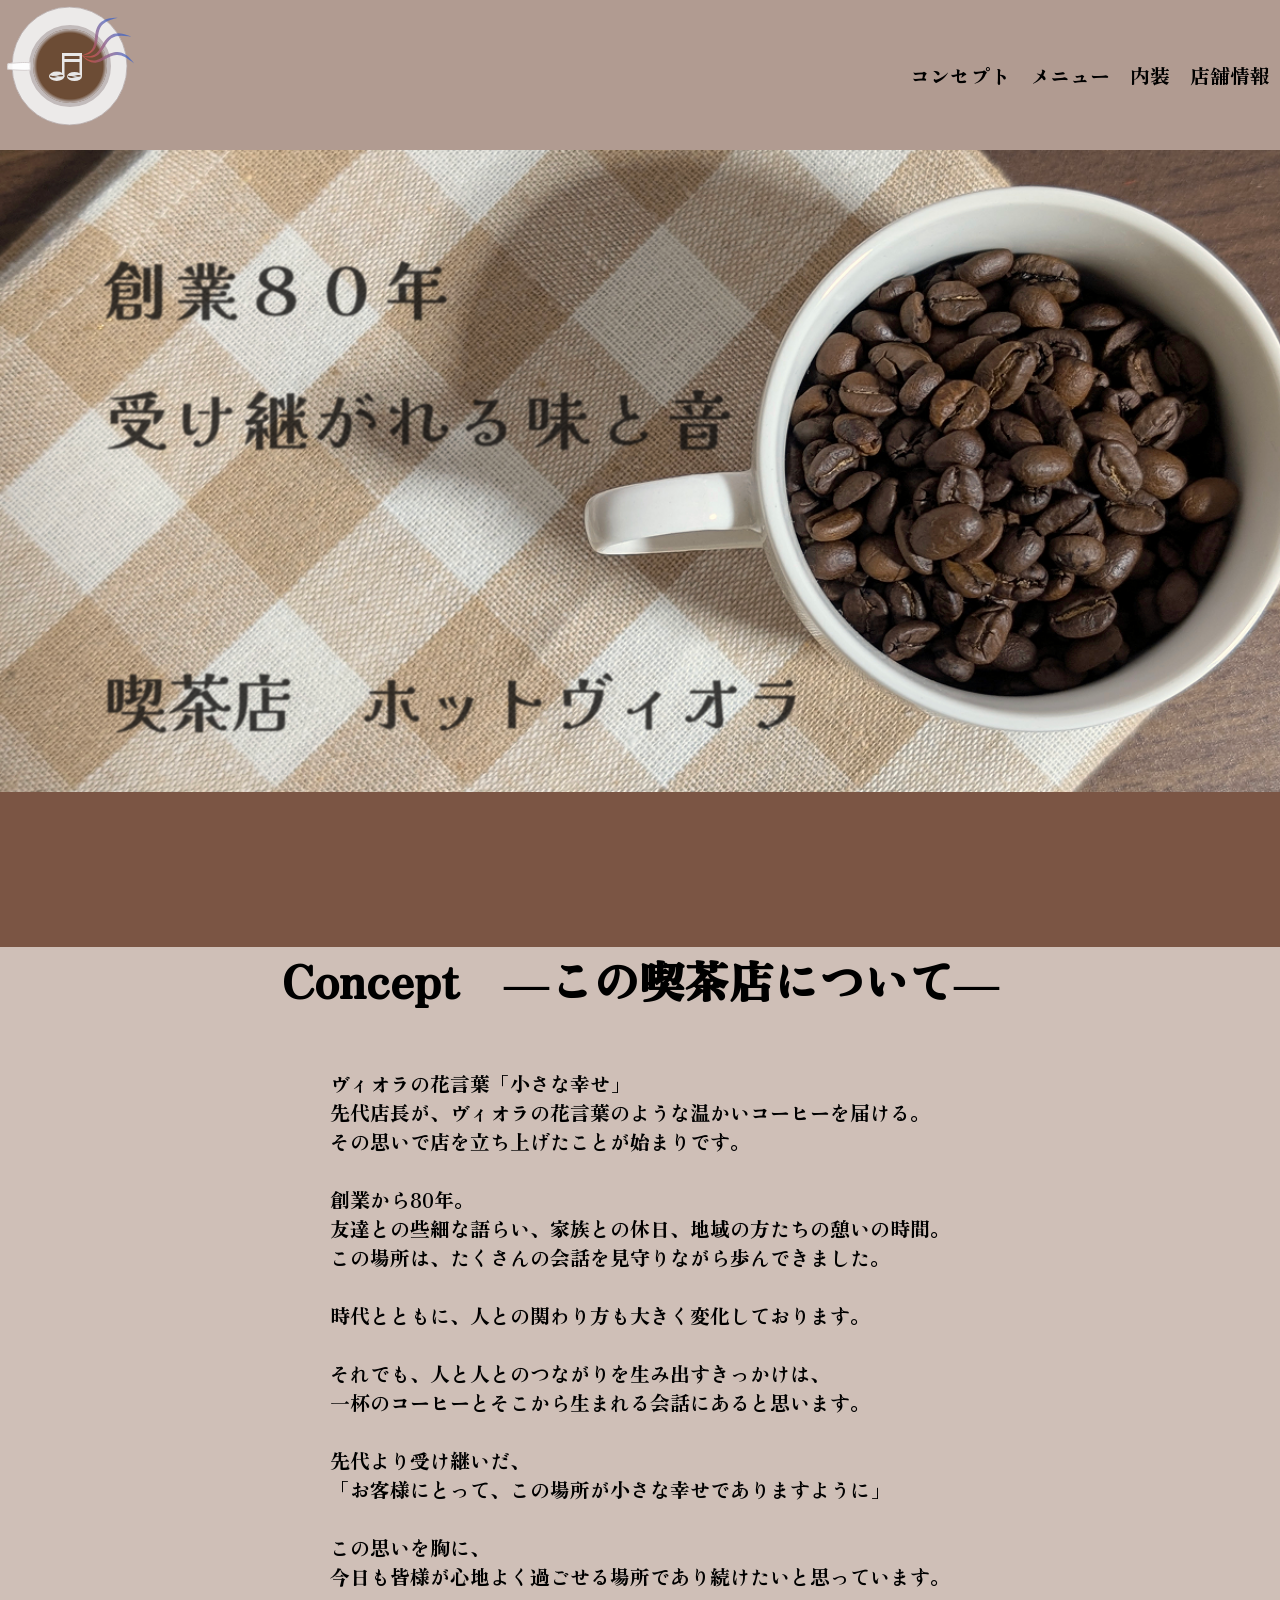
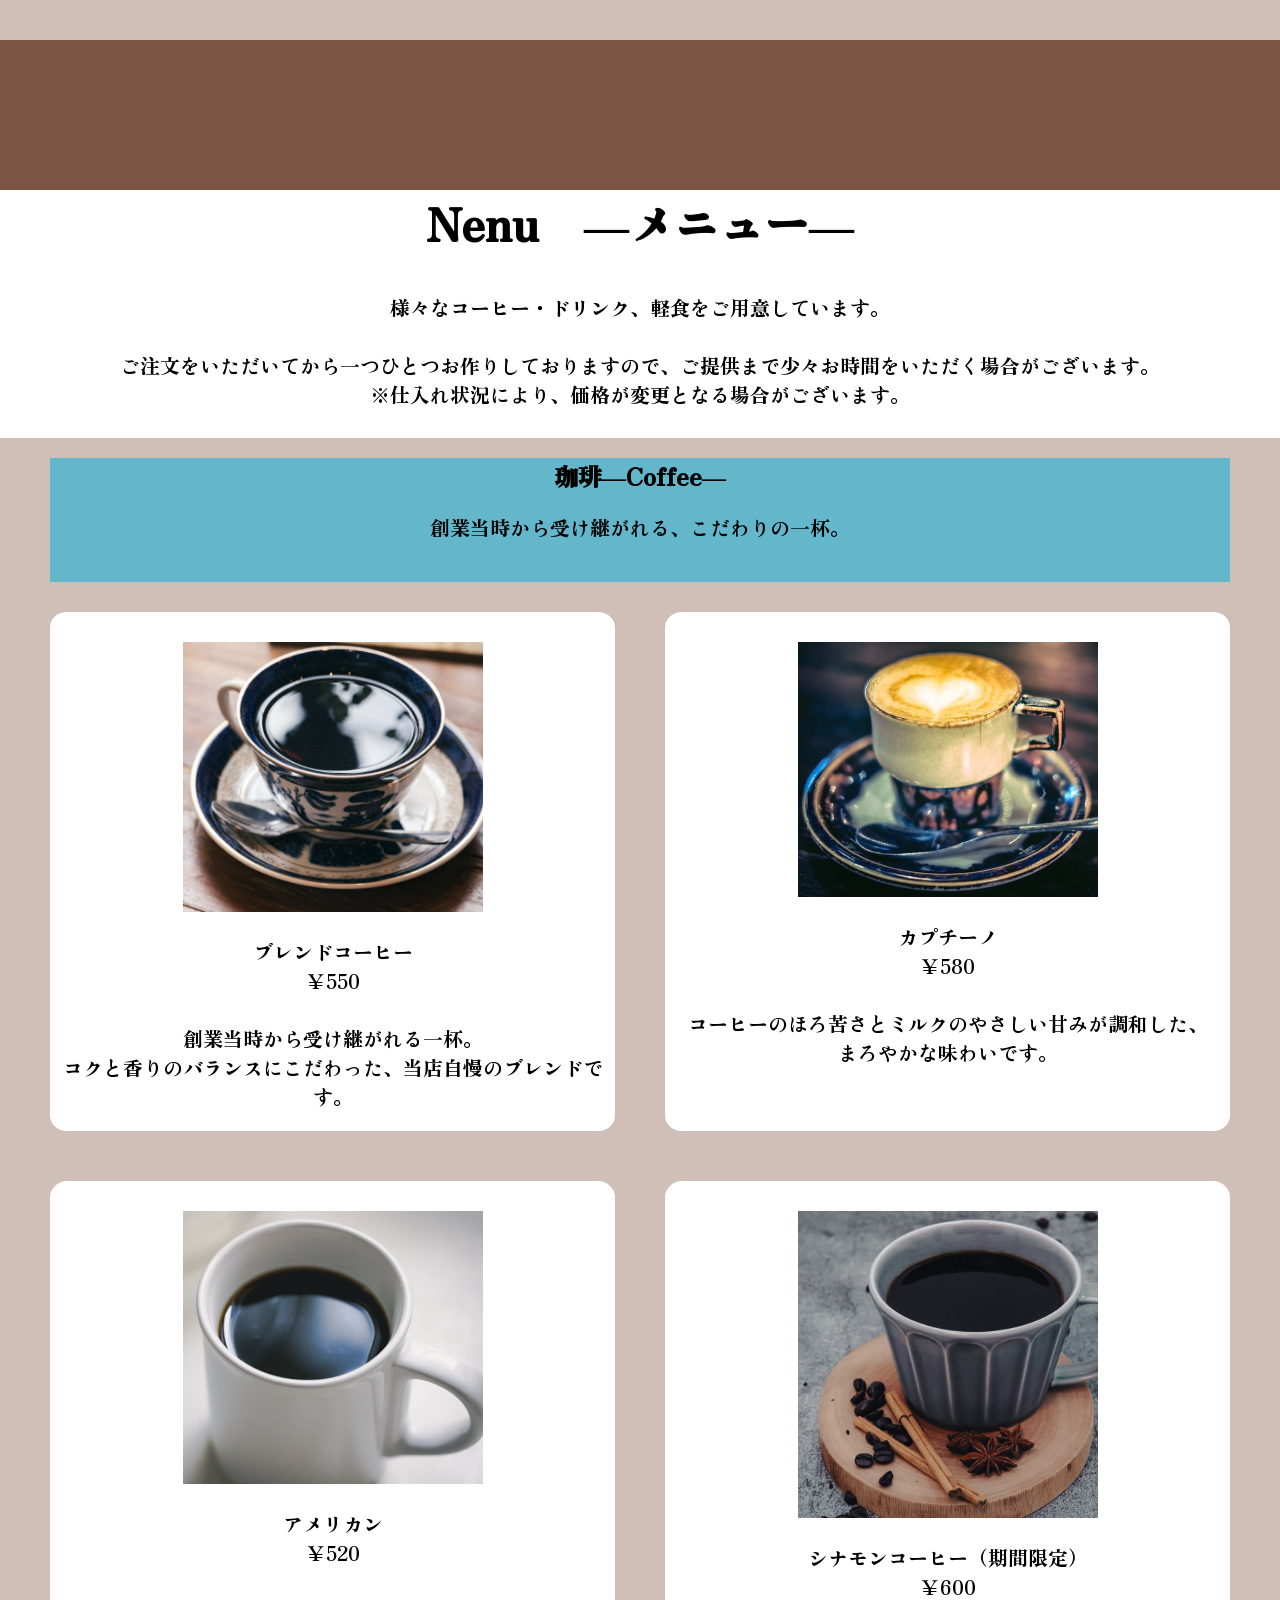
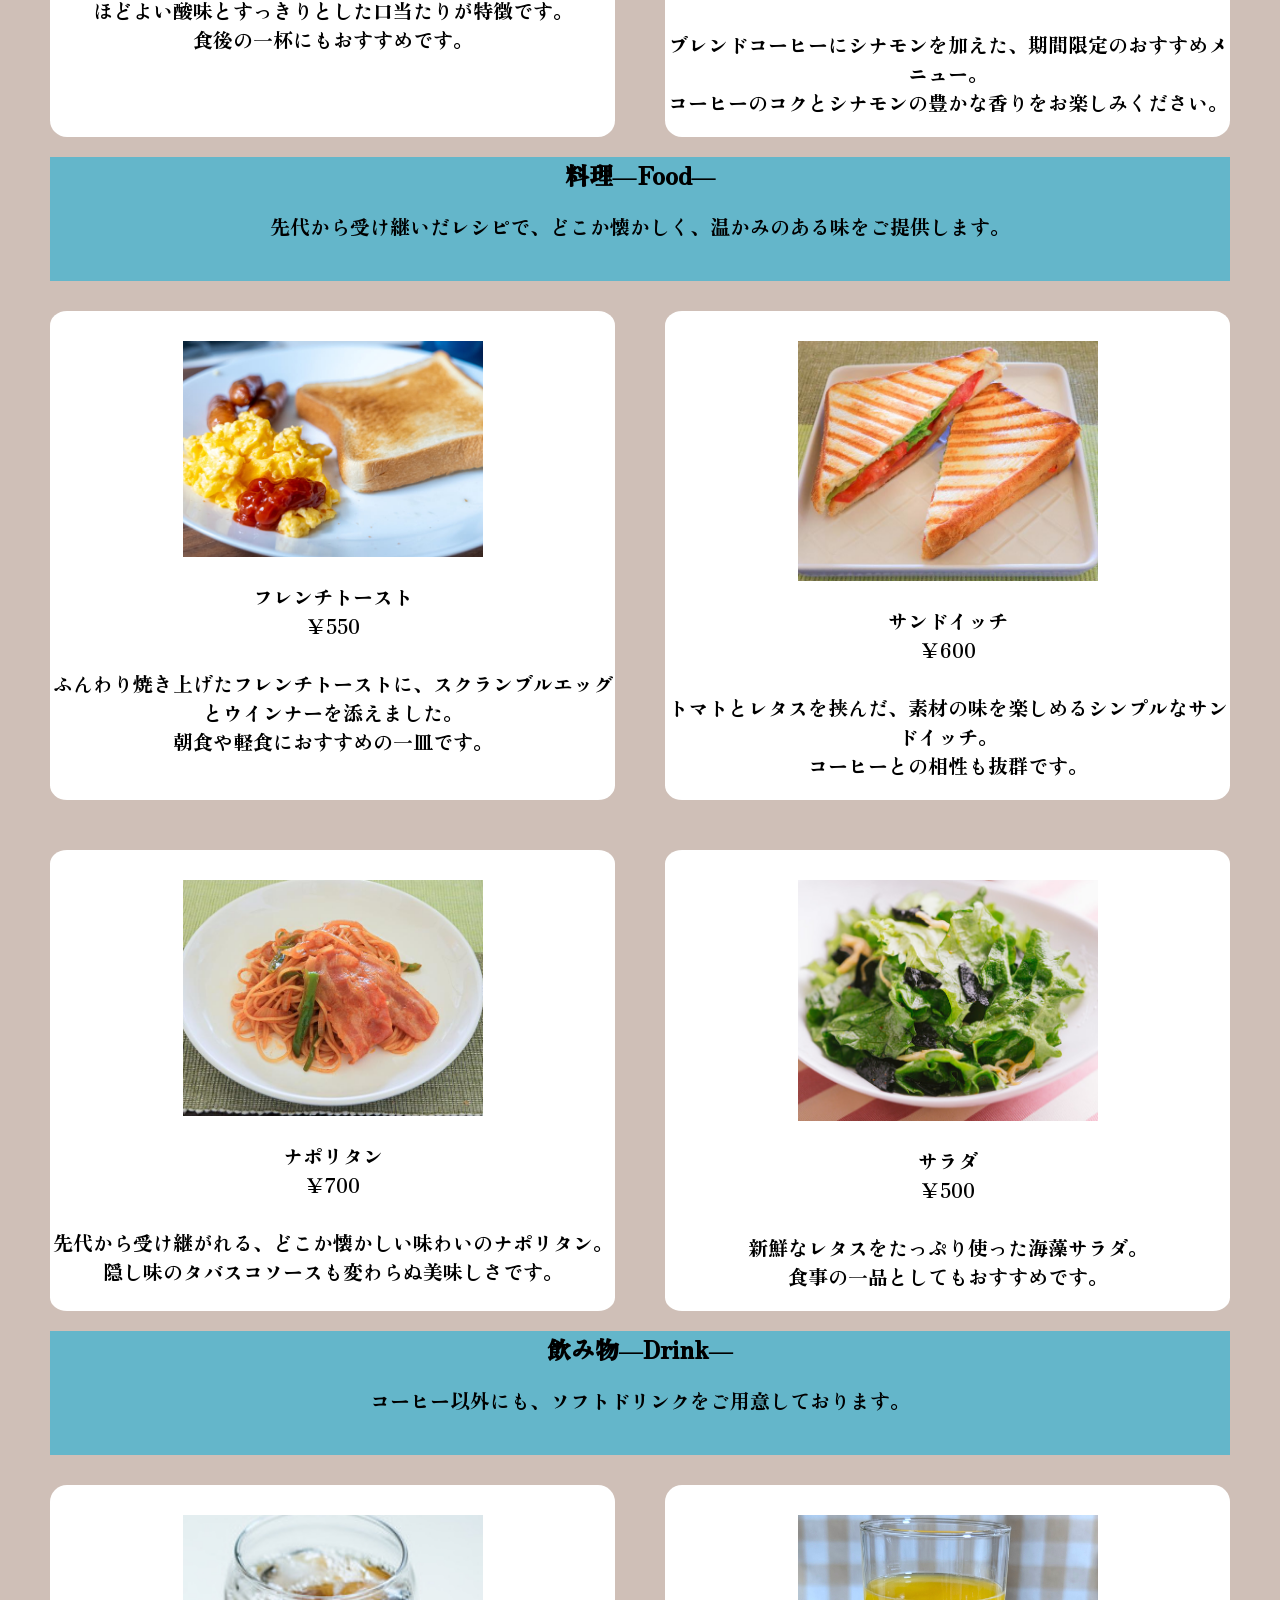
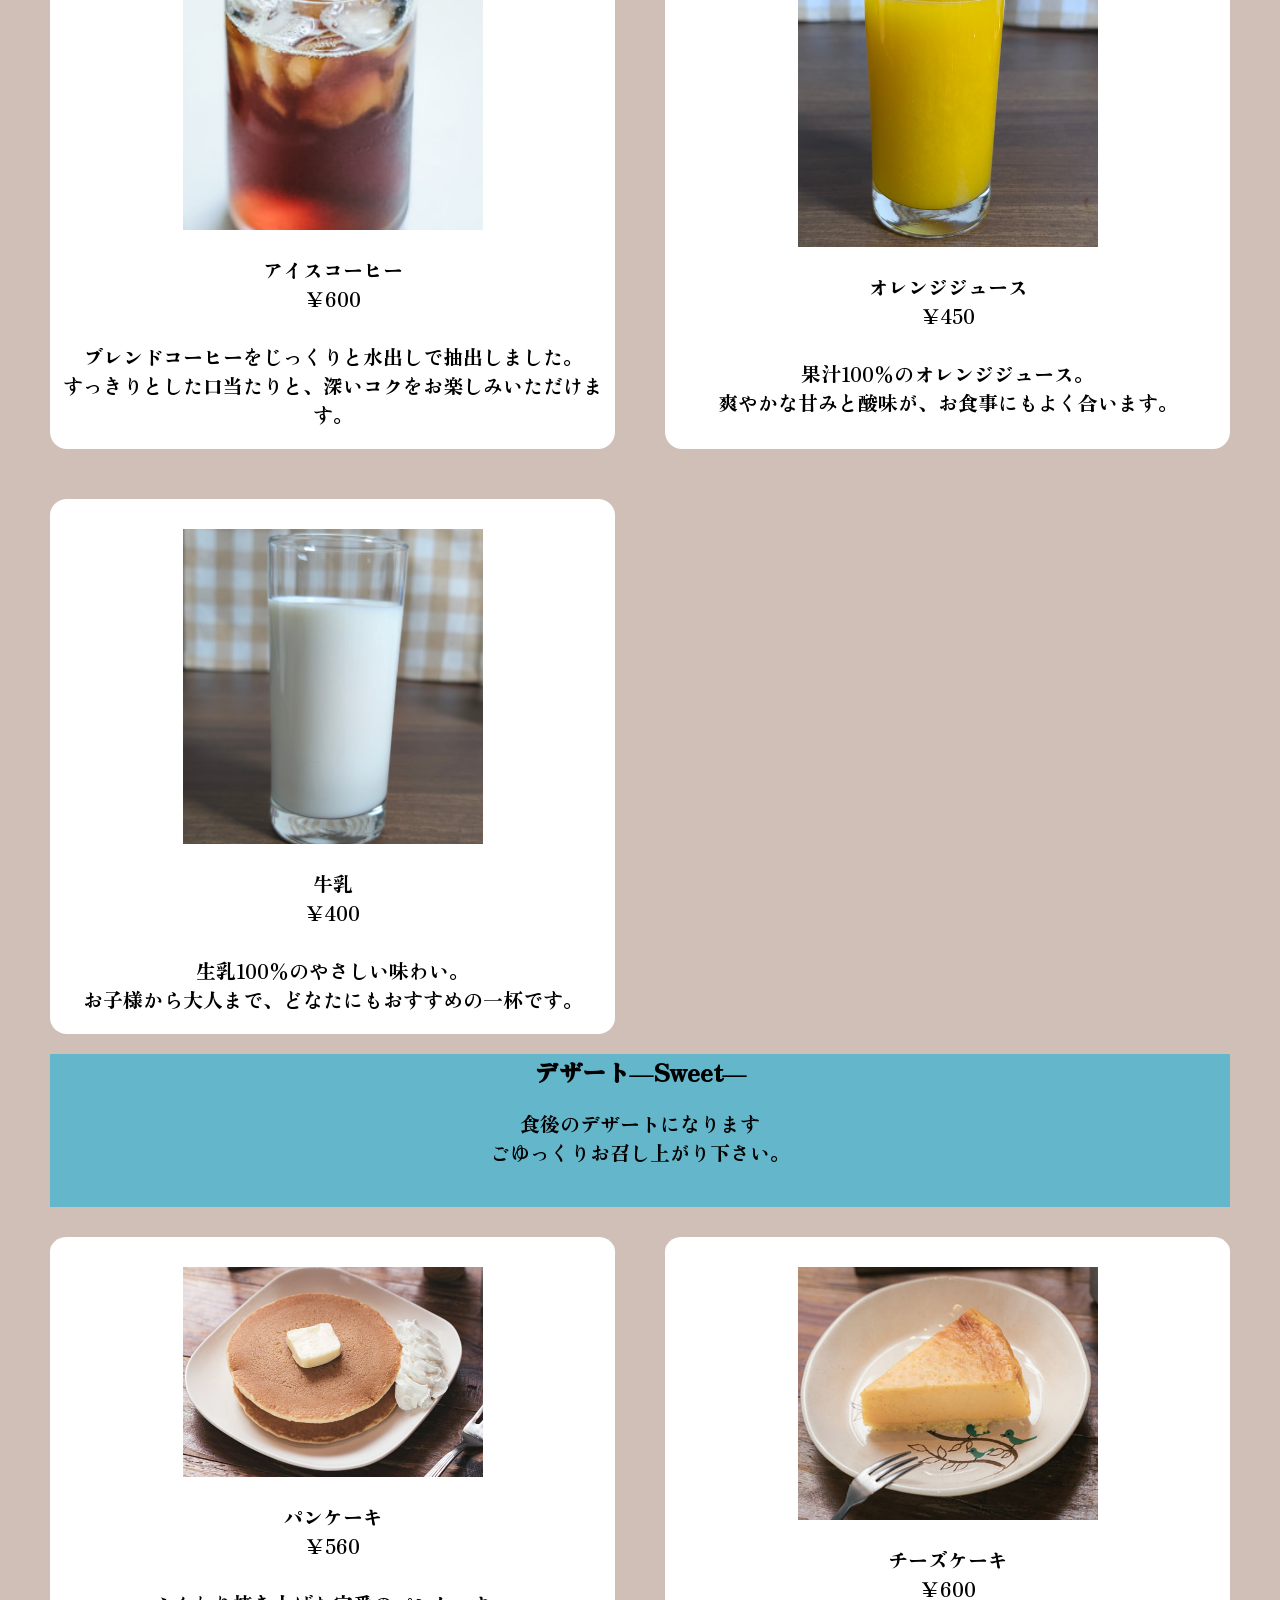
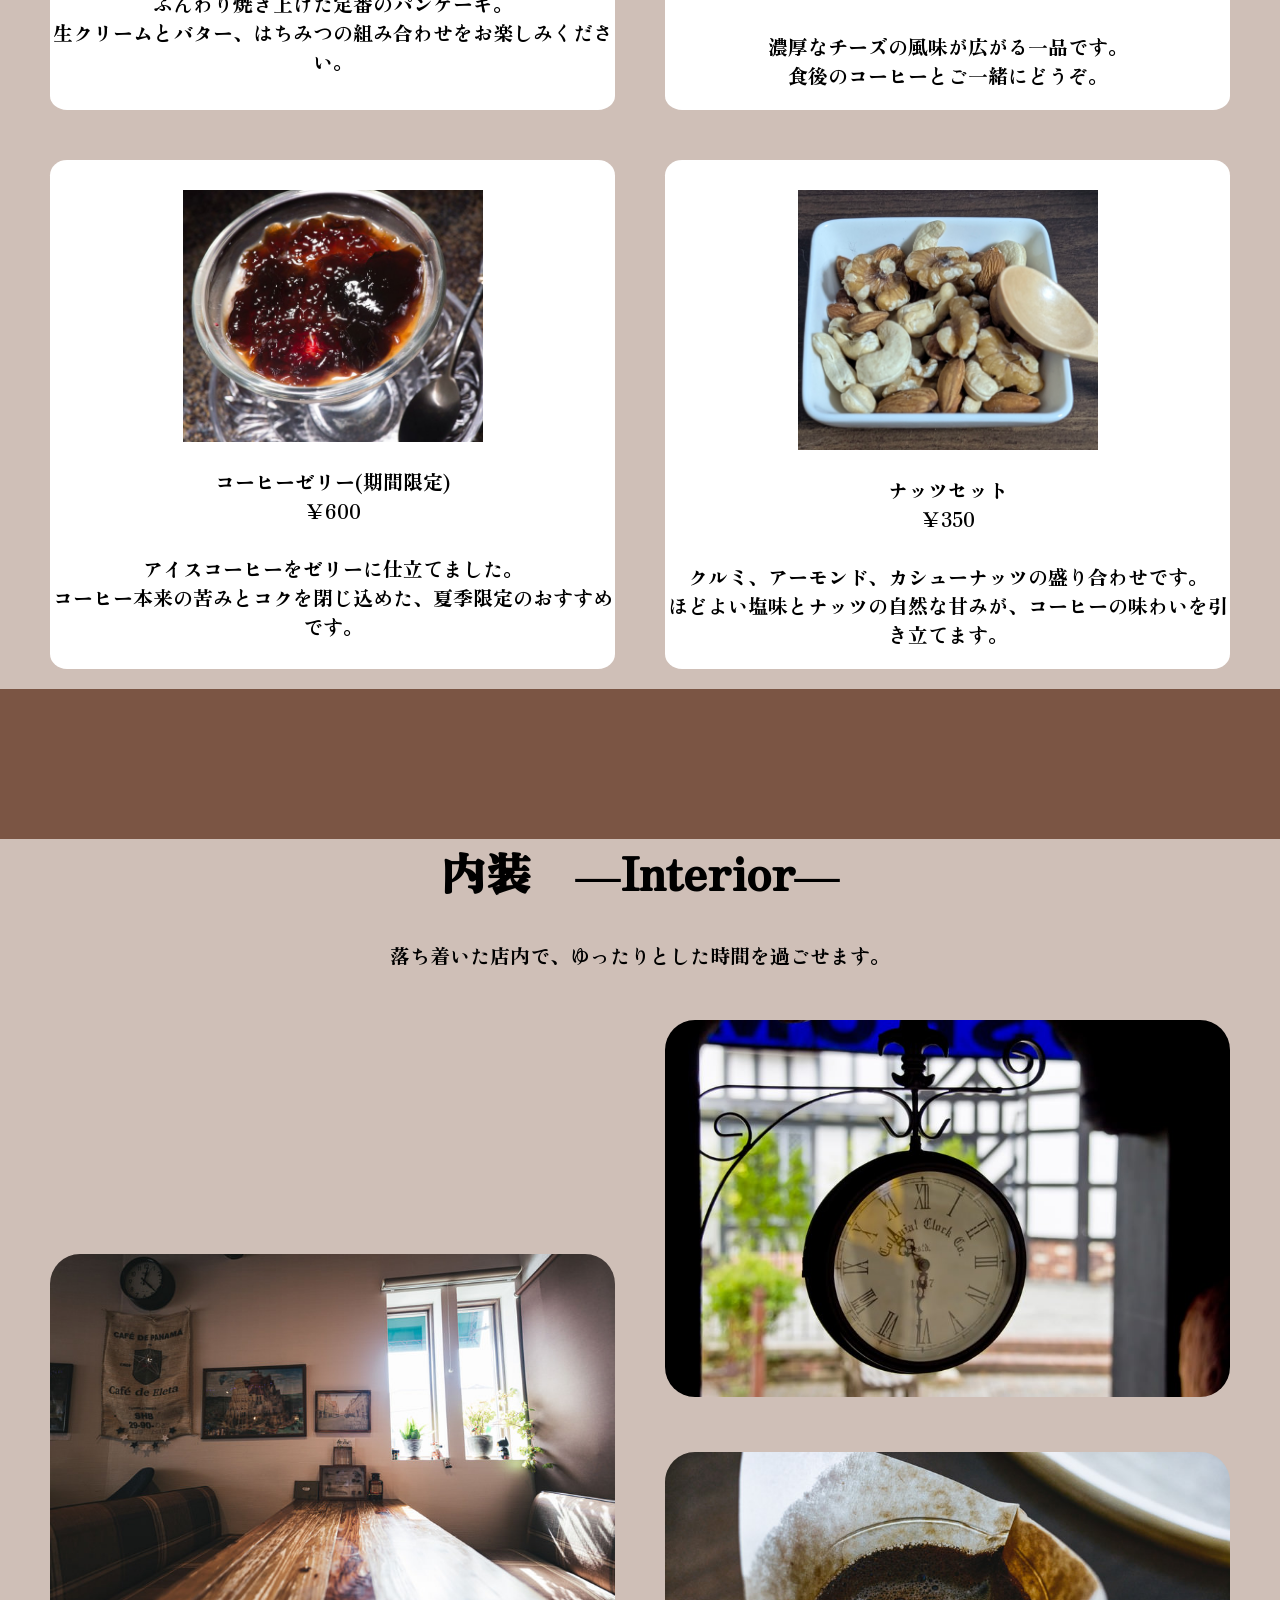
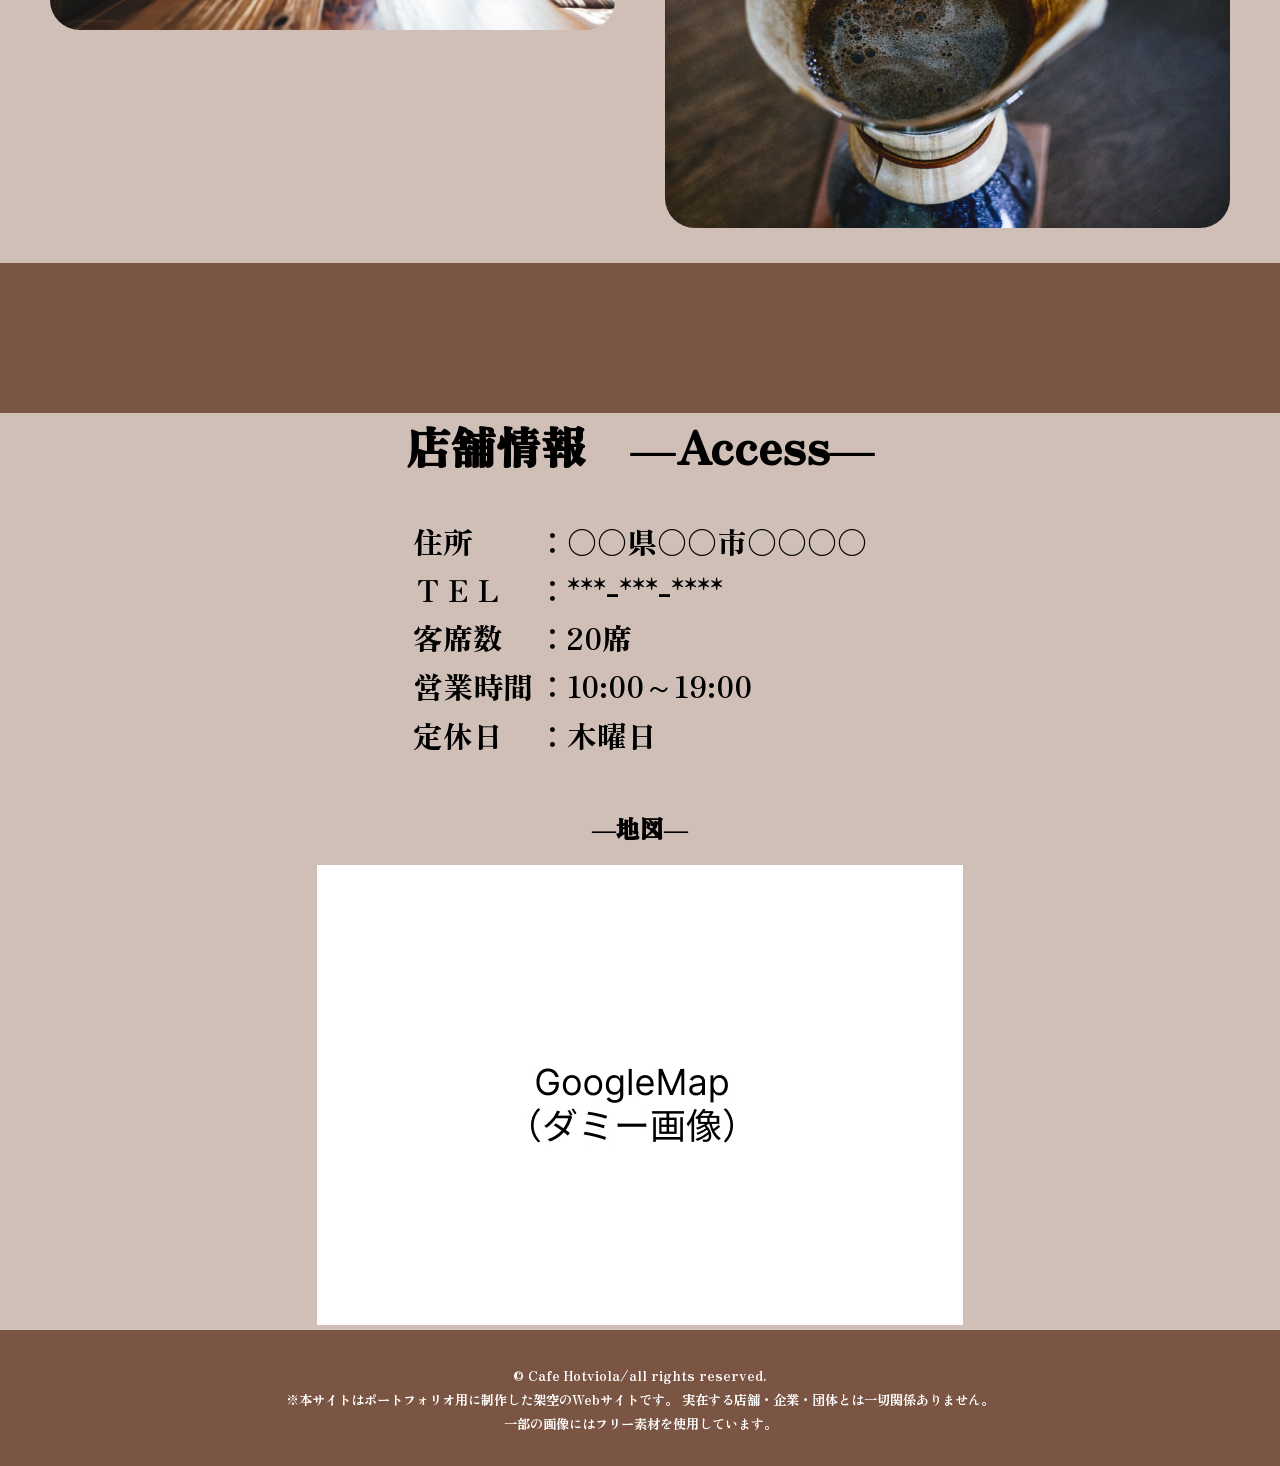
==== index.html @ 6aa6e84a "Add files via upload" ====
<!doctype html>
<html lang="ja">
  <head>
    <meta charset="UTF-8" />
    <meta name="viewport" content="width=device-width, initial-scale=1.0" />
    <title>喫茶店　ホットヴィオラ</title>
    <meta
      name="description"
      content="老舗喫茶店をテーマに制作したポートフォリオサイトです。"
    />
    <link rel="shortcut icon" href="img/favicon.ico" />
    <link rel="preconnect" href="https://fonts.googleapis.com" />
    <link rel="preconnect" href="https://fonts.gstatic.com" crossorigin />
    <link rel="preconnect" href="https://fonts.googleapis.com" />
    <link rel="preconnect" href="https://fonts.gstatic.com" crossorigin />
    <link
      href="https://fonts.googleapis.com/css2?family=BIZ+UDPMincho&family=Zen+Antique+Soft&display=swap"
      rel="stylesheet"
    />
    <link rel="stylesheet" href="css/style.css" />
  </head>

  <body>
    <header class="header">
      <h1 class="logo">
        <a href="index.html">
          <img src="img/Hotviola.logo.svg" alt="café Hotviola" />
        </a>
      </h1>
      <nav class="navi">
        <ul class="list">
          <li><a href="#concept">コンセプト</a></li>
          <li><a href="#menu">メニュー</a></li>
          <li><a href="#Interior">内装</a></li>
          <li><a href="#Access">店舗情報</a></li>
        </ul>
      </nav>
    </header>
    <main>
      <div class="hero">
        <img
          src="img/hero.png"
          alt="コーヒーカップが置かれた老舗喫茶店のイメージ写真"
        />
      </div>
      <section id="concept" class="concept">
        <div class="Concept-titel">
          <h1>Concept　―この喫茶店について―</h1>
        </div>

        <div class="conceptdetail">
          <p>
            ヴィオラの花言葉「小さな幸せ」<br />

            先代店長が、ヴィオラの花言葉のような温かいコーヒーを届ける。<br />
            その思いで店を立ち上げたことが始まりです。<br /><br />

            創業から80年。<br />
            友達との些細な語らい、家族との休日、地域の方たちの憩いの時間。<br />
            この場所は、たくさんの会話を見守りながら歩んできました。<br /><br />

            時代とともに、人との関わり方も大きく変化しております。<br /><br />

            それでも、人と人とのつながりを生み出すきっかけは、<br />
            一杯のコーヒーとそこから生まれる会話にあると思います。<br /><br />

            先代より受け継いだ、<br />
            「お客様にとって、この場所が小さな幸せでありますように」<br /><br />

            この思いを胸に、<br />
            今日も皆様が心地よく過ごせる場所であり続けたいと思っています。<br /><br />
          </p>
        </div>
      </section>

      <section id="menu" class="menu">
        <div class="menutitle-top">
          <h1>Nenu　―メニュー―</h1>
          <p>
            様々なコーヒー・ドリンク、軽食をご用意しています。<br /><br />
            ご注文をいただいてから一つひとつお作りしておりますので、ご提供まで少々お時間をいただく場合がございます。<br />
            ※仕入れ状況により、価格が変更となる場合がございます。<br /><br />
          </p>
        </div>

        <div class="menutype">
          <div class="menutitle">
            <h2>珈琲―Coffee―</h2>
            <p>創業当時から受け継がれる、こだわりの一杯。<br /></p>
          </div>
          <div class="menulist">
            <div class="item">
              <img src="img/blend.jpg" alt="ブレンドコーヒー" />
              <p>
                ブレンドコーヒー<br />
                ￥550 <br /><br />
                創業当時から受け継がれる一杯。<br />
                コクと香りのバランスにこだわった、当店自慢のブレンドです。
              </p>
            </div>
            <div class="item">
              <img src="img/cappuccino.jpg" alt="カプチーノ" />
              <p>
                カプチーノ<br />
                ￥580 <br /><br />
                コーヒーのほろ苦さとミルクのやさしい甘みが調和した、<br />
                まろやかな味わいです。
              </p>
            </div>
            <div class="item">
              <img src="img/american.jpg" alt="アメリカン" />
              <p>
                アメリカン<br />
                ￥520 <br /><br />
                ほどよい酸味とすっきりとした口当たりが特徴です。<br />
                食後の一杯にもおすすめです。
              </p>
            </div>
            <div class="item">
              <img src="img/cinnamon.jpg" alt="シナモンコーヒー" />
              <p>
                シナモンコーヒー（期間限定）<br />
                ￥600 <br /><br />
                ブレンドコーヒーにシナモンを加えた、期間限定のおすすめメニュー。<br />
                コーヒーのコクとシナモンの豊かな香りをお楽しみください。
              </p>
            </div>
          </div>
        </div>

        <div class="menutype">
          <div class="menutitle">
            <h2>料理―Food―</h2>
            <p>
              先代から受け継いだレシピで、どこか懐かしく、温かみのある味をご提供します。<br />
            </p>
          </div>
          <div class="menulist">
            <div class="item">
              <img src="img/toast.jpg" alt="フレンチトースト" />
              <p>
                フレンチトースト<br />
                ￥550 <br /><br />
                ふんわり焼き上げたフレンチトーストに、スクランブルエッグとウインナーを添えました。<br />
                朝食や軽食におすすめの一皿です。
              </p>
            </div>
            <div class="item">
              <img src="img/sandwich.jpg" alt="サンドイッチ" />
              <p>
                サンドイッチ<br />
                ￥600 <br />
                <br />
                トマトとレタスを挟んだ、素材の味を楽しめるシンプルなサンドイッチ。<br />
                コーヒーとの相性も抜群です。
              </p>
            </div>
            <div class="item">
              <img src="img/napritan.jpg" alt="ナポリタン" />
              <p>
                ナポリタン<br />
                ￥700 <br />
                <br />
                先代から受け継がれる、どこか懐かしい味わいのナポリタン。<br />
                隠し味のタバスコソースも変わらぬ美味しさです。
              </p>
            </div>
            <div class="item">
              <img src="img/salad.jpg" alt="サラダ" />
              <p>
                サラダ<br />
                ￥500 <br /><br />
                新鮮なレタスをたっぷり使った海藻サラダ。<br />
                食事の一品としてもおすすめです。
              </p>
            </div>
          </div>
        </div>

        <div class="menutype">
          <div class="menutitle">
            <h2>飲み物―Drink―</h2>
            <p>コーヒー以外にも、ソフトドリンクをご用意しております。<br /></p>
          </div>
          <div class="menulist">
            <div class="item">
              <img src="img/ico.jpg" alt="アイスコーヒー" />
              <p>
                アイスコーヒー<br />
                ￥600 <br />
                <br />
                ブレンドコーヒーをじっくりと水出しで抽出しました。<br />
                すっきりとした口当たりと、深いコクをお楽しみいただけます。
              </p>
            </div>
            <div class="item">
              <img src="img/orange.jpg" alt="オレンジジュース" />
              <p>
                オレンジジュース<br />
                ￥450 <br />
                <br />
                果汁100％のオレンジジュース。<br />
                爽やかな甘みと酸味が、お食事にもよく合います。
              </p>
            </div>
            <div class="item">
              <img src="img/milk.jpg" alt="牛乳" />
              <p>
                牛乳<br />
                ￥400 <br />
                <br />
                生乳100％のやさしい味わい。<br />
                お子様から大人まで、どなたにもおすすめの一杯です。
              </p>
            </div>
          </div>
        </div>

        <div class="menutype">
          <div class="menutitle">
            <h2>デザート―Sweet―</h2>
            <p>
              食後のデザートになります<br />
              ごゆっくりお召し上がり下さい。
            </p>
          </div>
          <div class="menulist">
            <div class="item">
              <img src="img/pancake.jpg" alt="パンケーキ" />
              <p>
                パンケーキ<br />
                ￥560 <br /><br />
                ふんわり焼き上げた定番のパンケーキ。<br />
                生クリームとバター、はちみつの組み合わせをお楽しみください。
              </p>
            </div>
            <div class="item">
              <img src="img/cheesecake.jpg" alt="チーズケーキ" />
              <p>
                チーズケーキ<br />
                ￥600 <br /><br />
                濃厚なチーズの風味が広がる一品です。<br />
                食後のコーヒーとご一緒にどうぞ。
              </p>
            </div>
            <div class="item">
              <img src="img/Coffeejelly.jpg" alt="コーヒーゼリー" />
              <p>
                コーヒーゼリー(期間限定)<br />
                ￥600 <br /><br />
                アイスコーヒーをゼリーに仕立てました。<br />
                コーヒー本来の苦みとコクを閉じ込めた、夏季限定のおすすめです。
              </p>
            </div>
            <div class="item">
              <img src="img/nuts.jpg" ナッツセット alt="ナッツセット" />
              <p>
                ナッツセット
                <br />
                ￥350 <br /><br />
                クルミ、アーモンド、カシューナッツの盛り合わせです。<br />
                ほどよい塩味とナッツの自然な甘みが、コーヒーの味わいを引き立てます。
              </p>
            </div>
          </div>
        </div>
      </section>

      <section id="Interior" class="Interior">
        <h1>内装　―Interior―</h1>
        <p>落ち着いた店内で、ゆったりとした時間を過ごせます。</p>

        <div class="Interior-foto">
          <div class="foto1">
            <img src="img/Interior1.jpg" alt="軟らかい日が差す店内の机" />
          </div>
          <div class="foto2">
            <img src="img/Interior2.jpg" alt="アンティークの時計" />
          </div>
          <div class="foto3">
            <img src="img/Interior3.jpg" alt="ドリップ中の風景" />
          </div>
        </div>
      </section>

      <section id="Access" class="Access">
        <h1>店舗情報　―Access―</h1>
        <div class="information">
          <table class="informationlist">
            <tr>
              <td>住所</td>
              <td>：○○県○○市○○○○</td>
            </tr>
            <tr>
              <td>ＴＥＬ</td>
              <td>：***-***-****</td>
            </tr>
            <tr>
              <td>客席数</td>
              <td>：20席</td>
            </tr>
            <tr>
              <td>営業時間</td>
              <td>：10:00～19:00</td>
            </tr>
            <tr>
              <td>定休日</td>
              <td>：木曜日</td>
            </tr>
          </table>
          <div class="map">
            <h2>―地図―</h2>
            <img src="img/map.jpg" alt="地図" />
          </div>
        </div>
      </section>
    </main>

    <footer>
      <div class="copuright">
        <small
          >&copy; Cafe Hotviola/all rights reserved. <br />
          ※本サイトはポートフォリオ用に制作した架空のWebサイトです。
          実在する店舗・企業・団体とは一切関係ありません。<br />
          一部の画像にはフリー素材を使用しています。<br />
        </small>
      </div>
    </footer>
  </body>
</html>
---- css/style.css ----
@charset "utf-8";

/* 共通項目 */
html {
  font-size: 100%;
}

body {
  background-color: #7b5544;
  color: #000000;
  font-family: "Zen Antique Soft", serif;
  margin: 0;
}

img {
  max-width: 100%;
}

li {
  list-style: none;
}

a {
  color: #000000;
  text-decoration: none;
}

h1 {
  font-size: 45px;
  text-align: center;
}

h2 {
  text-align: center;
}

p {
  font-size: 20px;
  text-align: center;
}

/* スクロール位置の調整 */
#concept,
#menu,
#Interior,
#Access {
  scroll-margin-top: 150px;
}

/* ヘッダー */
.header {
  position: fixed;
  top: 0;
  left: 0;
  width: 100%;
  display: flex;
  align-items: center;
  justify-content: space-between;
  height: 150px;
  background-color: #ffffff69;
  z-index: 1000;
}

.header .navi .list {
  display: flex;
  justify-content: space-around;
  white-space: nowrap;
  padding: 0;
}

.header .navi .list li {
  font-size: 20px;
  margin-right: 10px;
  margin-left: 10px;
}

.header .navi .list li:hover {
  font-size: 25px;
  margin-right: 10px;
  margin-left: 10px;
  text-decoration: underline;
  text-decoration-color: #6c4c35;
}

/* トップ */
.hero {
  margin-top: 150px;
  margin-bottom: 150px;
}
.hero img {
  width: 100%;
  height: auto;
}

/* コンセプト */
.concept {
  background-color: #cfbfb7;
  margin: 0 auto;
  width: auto;
  margin-bottom: 150px;
}

.conceptdetail {
  display: flex;
  justify-content: center;
}

.conceptdetail p {
  text-align: left;
}

/* メニュー */
.menu {
  background-color: #cfbfb7;
  margin: 0 auto;
  padding-bottom: 20px;
  width: auto;
  margin-bottom: 150px;
}

.menutitle-top {
  background-color: #fff;
}

.menutitle {
  background-color: #64b6ca;
  margin: 0 50px 0 50px;
  padding-bottom: 20px;
}

/* 料理説明と写真 */
.menulist {
  display: grid;
  grid-template-columns: 2fr 2fr;
  margin-top: 30px;
  margin-left: 50px;
  margin-right: 50px;
  gap: 50px 50px;
}

.item {
  width: auto;
  height: auto;
  text-align: center;
  background-color: #fff;
  padding-top: 30px;
  border-radius: 3%;
}

.item img {
  width: 100%;
  max-width: 300px;
  height: auto;
}

/* 内装 */
.Interior {
  margin-bottom: 150px;
  background-color: #cfbfb7;
}

/* 内装写真 */
.Interior-foto {
  display: grid;
  gap: 50px;
  grid-template-columns: repeat(2, 1fr);
  margin: 50px;
}

.foto1 {
  grid-column: 1;
  grid-row: 1/3;
  display: flex;
  align-items: center;
}

.foto2 {
  grid-column: 2;
  grid-row: 1;
}

.foto3 {
  grid-column: 2;
  grid-row: 2;
}

.foto3 img {
  margin-bottom: 30px;
}

.Interior-foto img {
  border-radius: 30px;
}

/* 店舗情報 */
.Access {
  background-color: #cfbfb7;
}

.information {
  text-align: center;
}

.informationlist {
  margin: 0 auto;
  margin-bottom: 50px;
}

.informationlist td {
  text-align: left;
  font-size: 30px;
}

/* フッター */
.footer {
  background-color: rgb(56, 48, 33);
}
.copuright {
  text-align: center;
  padding: 2rem 0;
  color: #fff;
}

/* スマートフォン */
@media (max-width: 767px) {
  /* 共通項目 */

  p {
    font-size: 16.5px;
  }

  h1 {
    margin: 0 0 2rem 0;
    font-size: 27px;
  }
  h2 {
    margin: 0 0 2rem 0;
    font-size: 20px;
  }
  /* スクロール位置 */
  #concept,
  #menu,
  #Interior,
  #Access {
    scroll-margin-top: 80px;

    /* ヘッダー */
  }
  .header {
    position: fixed;
    top: 0;
    left: 0;
    width: 100%;
    display: flex;
    align-items: center;
    justify-content: space-between;
    height: 80px;
    background-color: #ffffffb9;
    z-index: 1000;
  }

  .header .logo a img {
    width: 100x;
    height: 70px;
    margin-top: 40px;
  }

  .header .navi .list li {
    font-size: 15px;
    margin-right: 10px;
    margin-left: 10px;
  }

  .header .navi .list li:hover {
    font-size: 15px;
    margin-right: 10px;
    margin-left: 10px;
    text-decoration: none;
  }

  /* トップ */
  .hero {
    height: auto;
    margin-top: 80px;
    margin-bottom: 100px;
  }

  .concept {
    padding: 0 1rem;
    margin: 0 auto;
    width: auto;
    text-align: center;
    margin-bottom: 100px;
  }

  .conceptdetail p {
    margin-left: 10px;
    text-align: left;
  }

  .concept p {
    font-size: 15px;
  }

  /* メニュー */
  .menu {
    margin-bottom: 100px;
  }

  .menutitle {
    margin: 0 5px 0 5px;
    padding-bottom: 10px;
  }

  /* 料理説明と写真 */
  .menulist {
    display: block;
  }

  .item {
    max-width: 250px;
    margin-bottom: 30px;
    padding-left: 30px;
    padding-right: 30px;
  }

  .item p {
    font-size: 15px;
  }

  .item img {
    width: 100%;
  }
  /* 内装 */
  /* 内装写真 */
  .Interior-foto {
    display: block;
    margin: 0 3rem 0 3rem;
  }
  .Interior-foto img {
    margin-bottom: 30px;
  }

  .Interior {
    margin-bottom: 100px;
  }

  .informationlist td {
    font-size: 15px;
  }
  /* フッター */
  .map img {
    width: 100%;
    height: auto;
  }
}
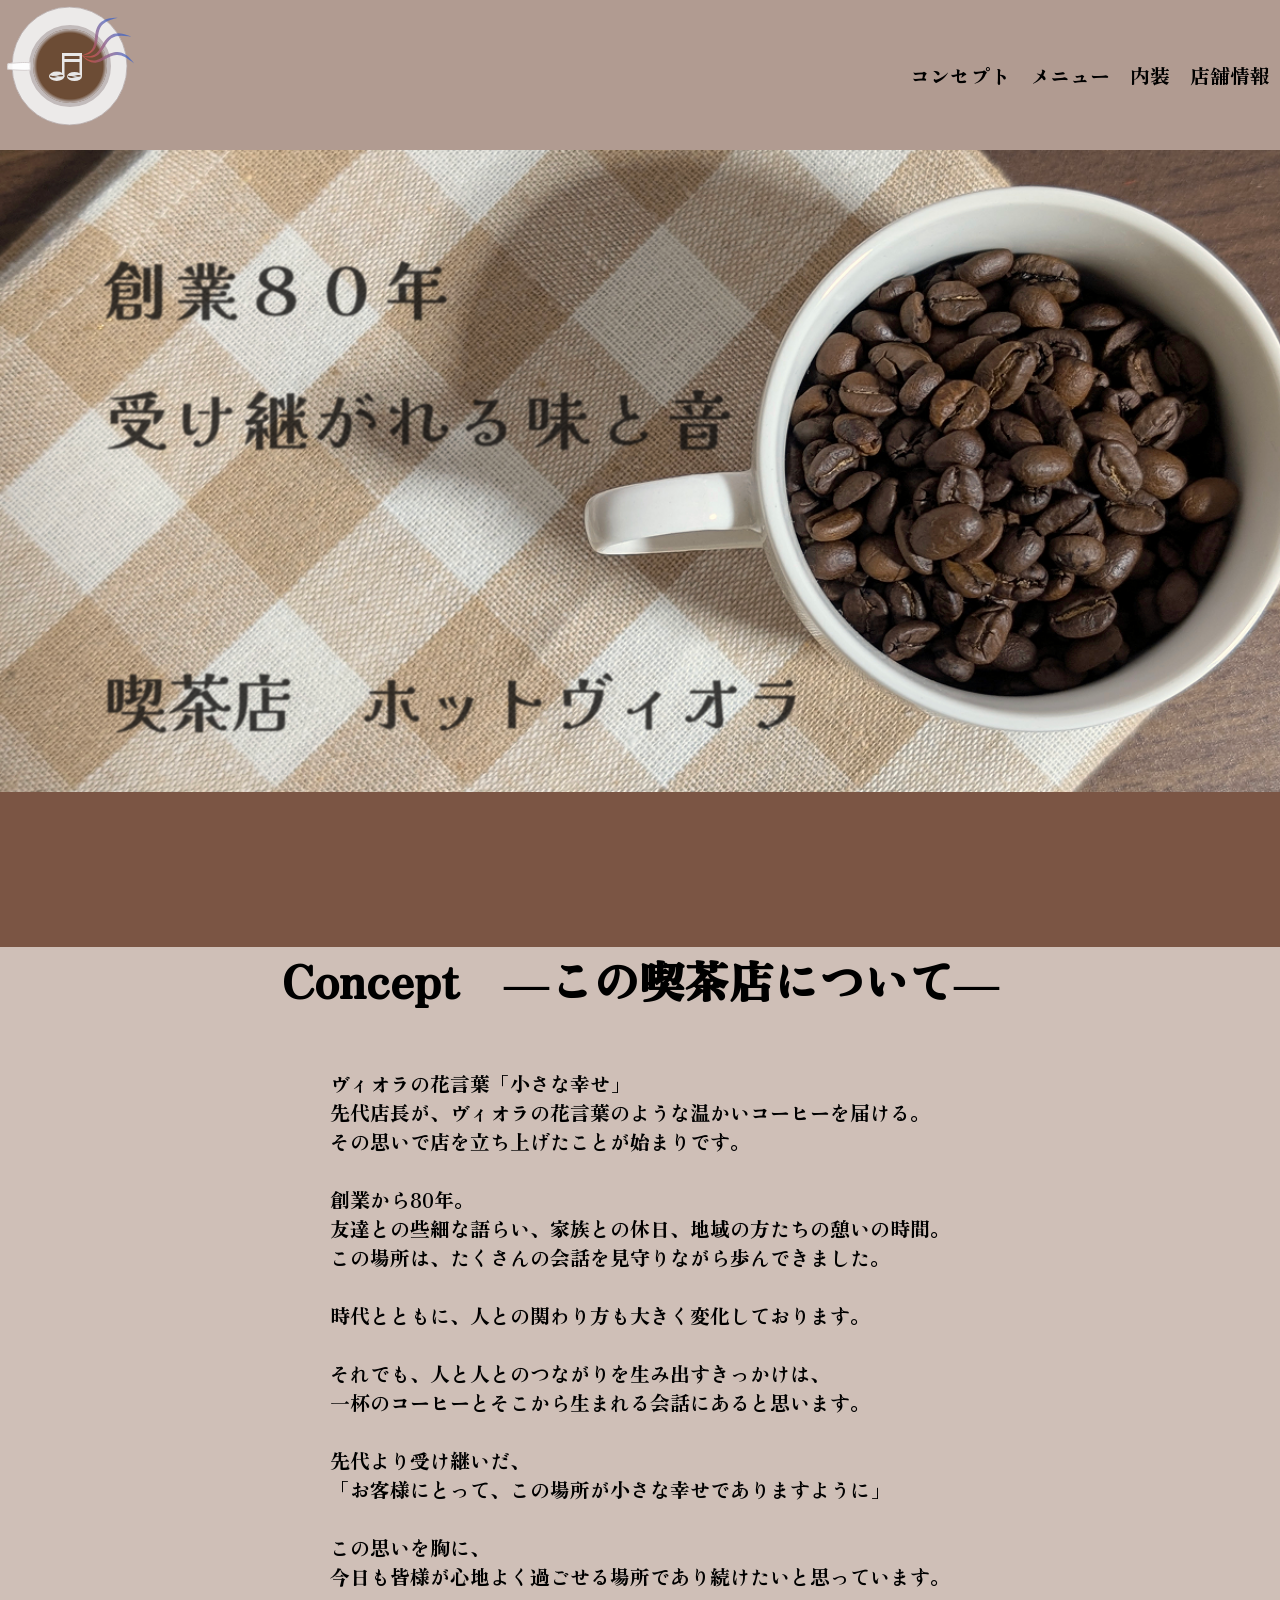
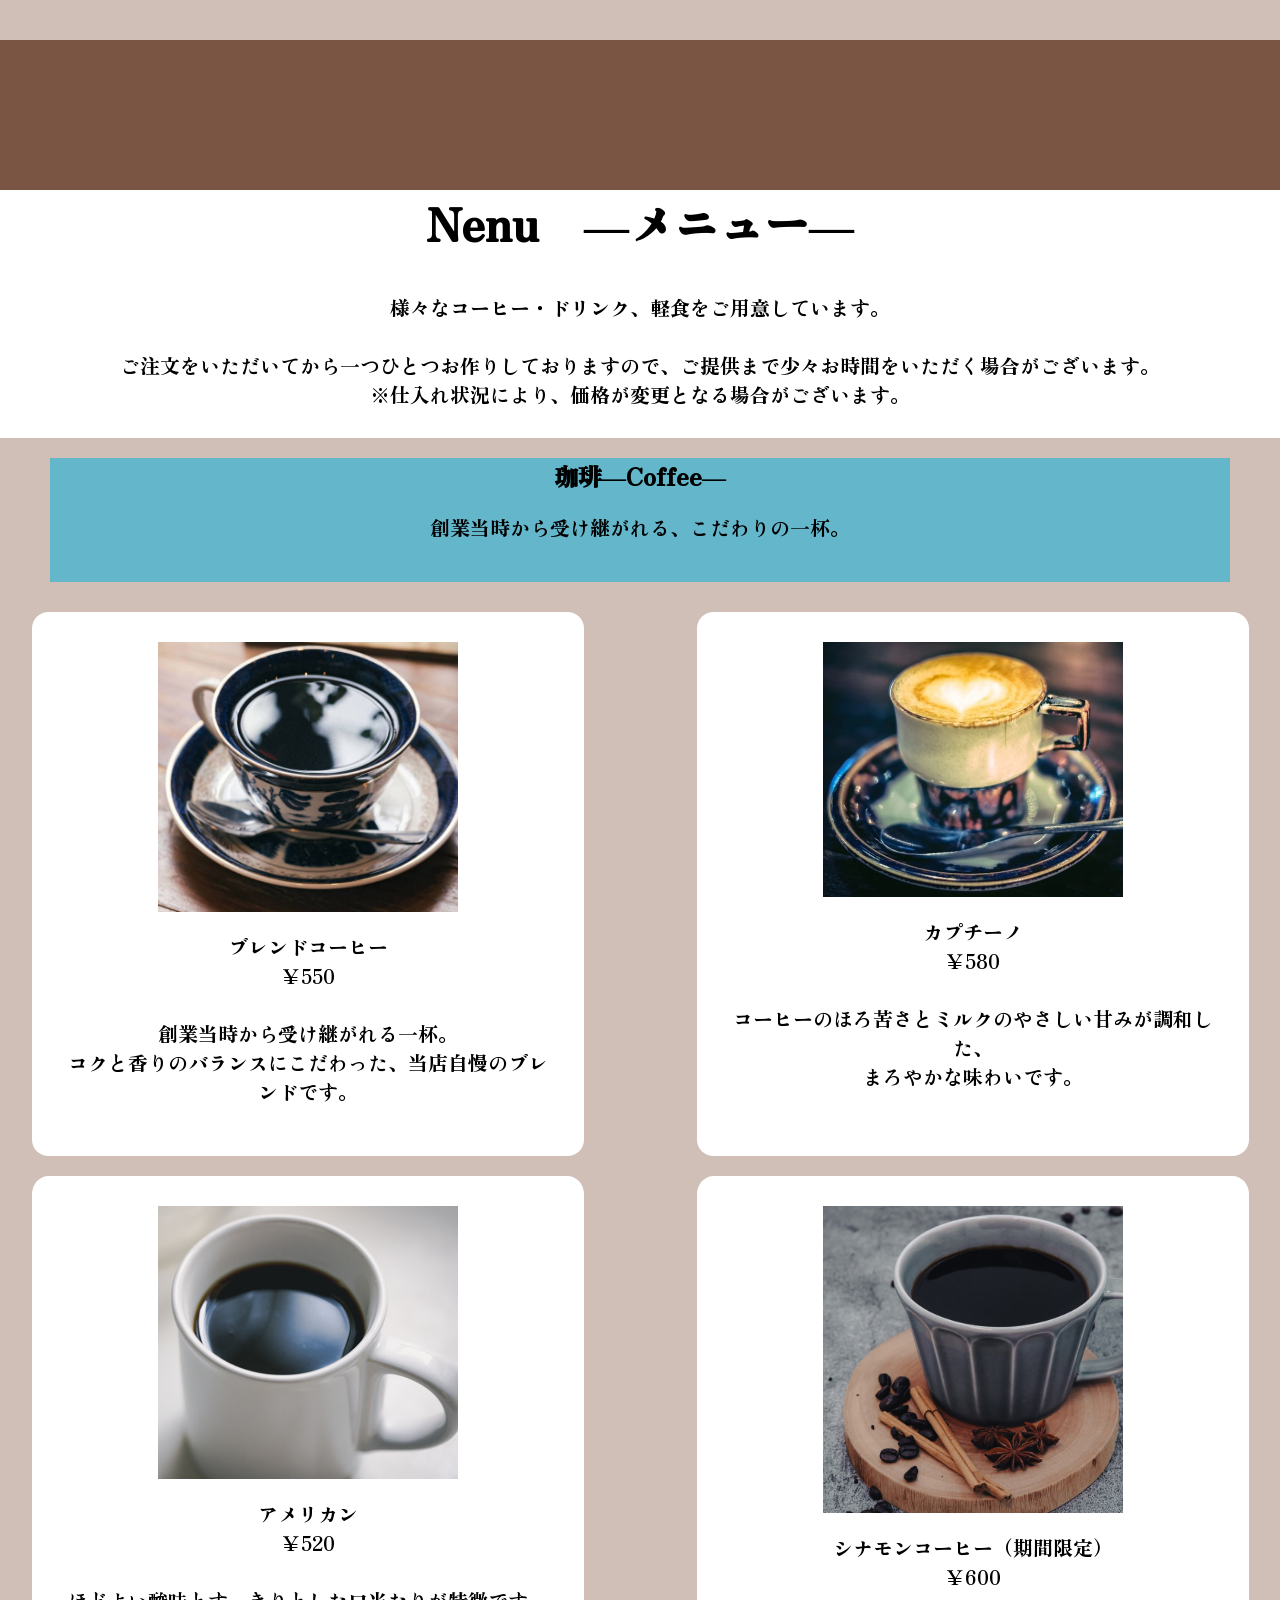
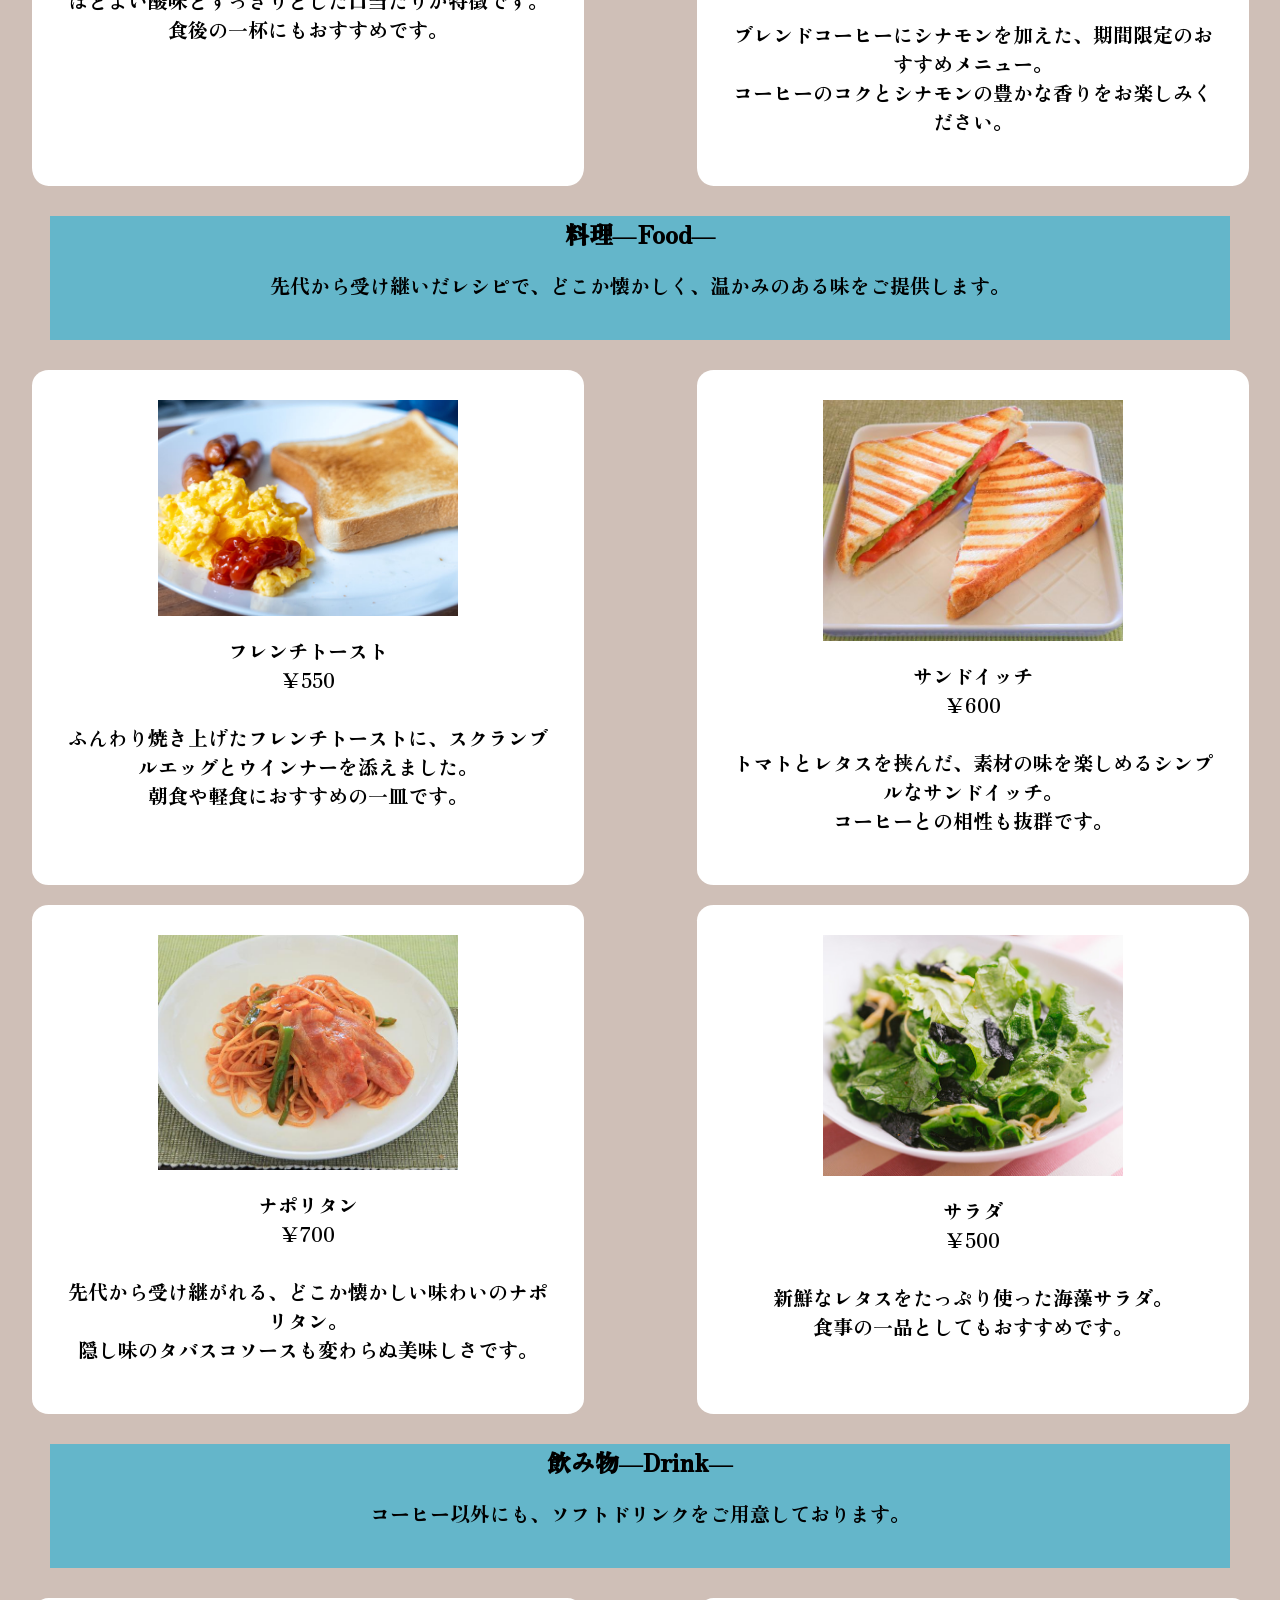
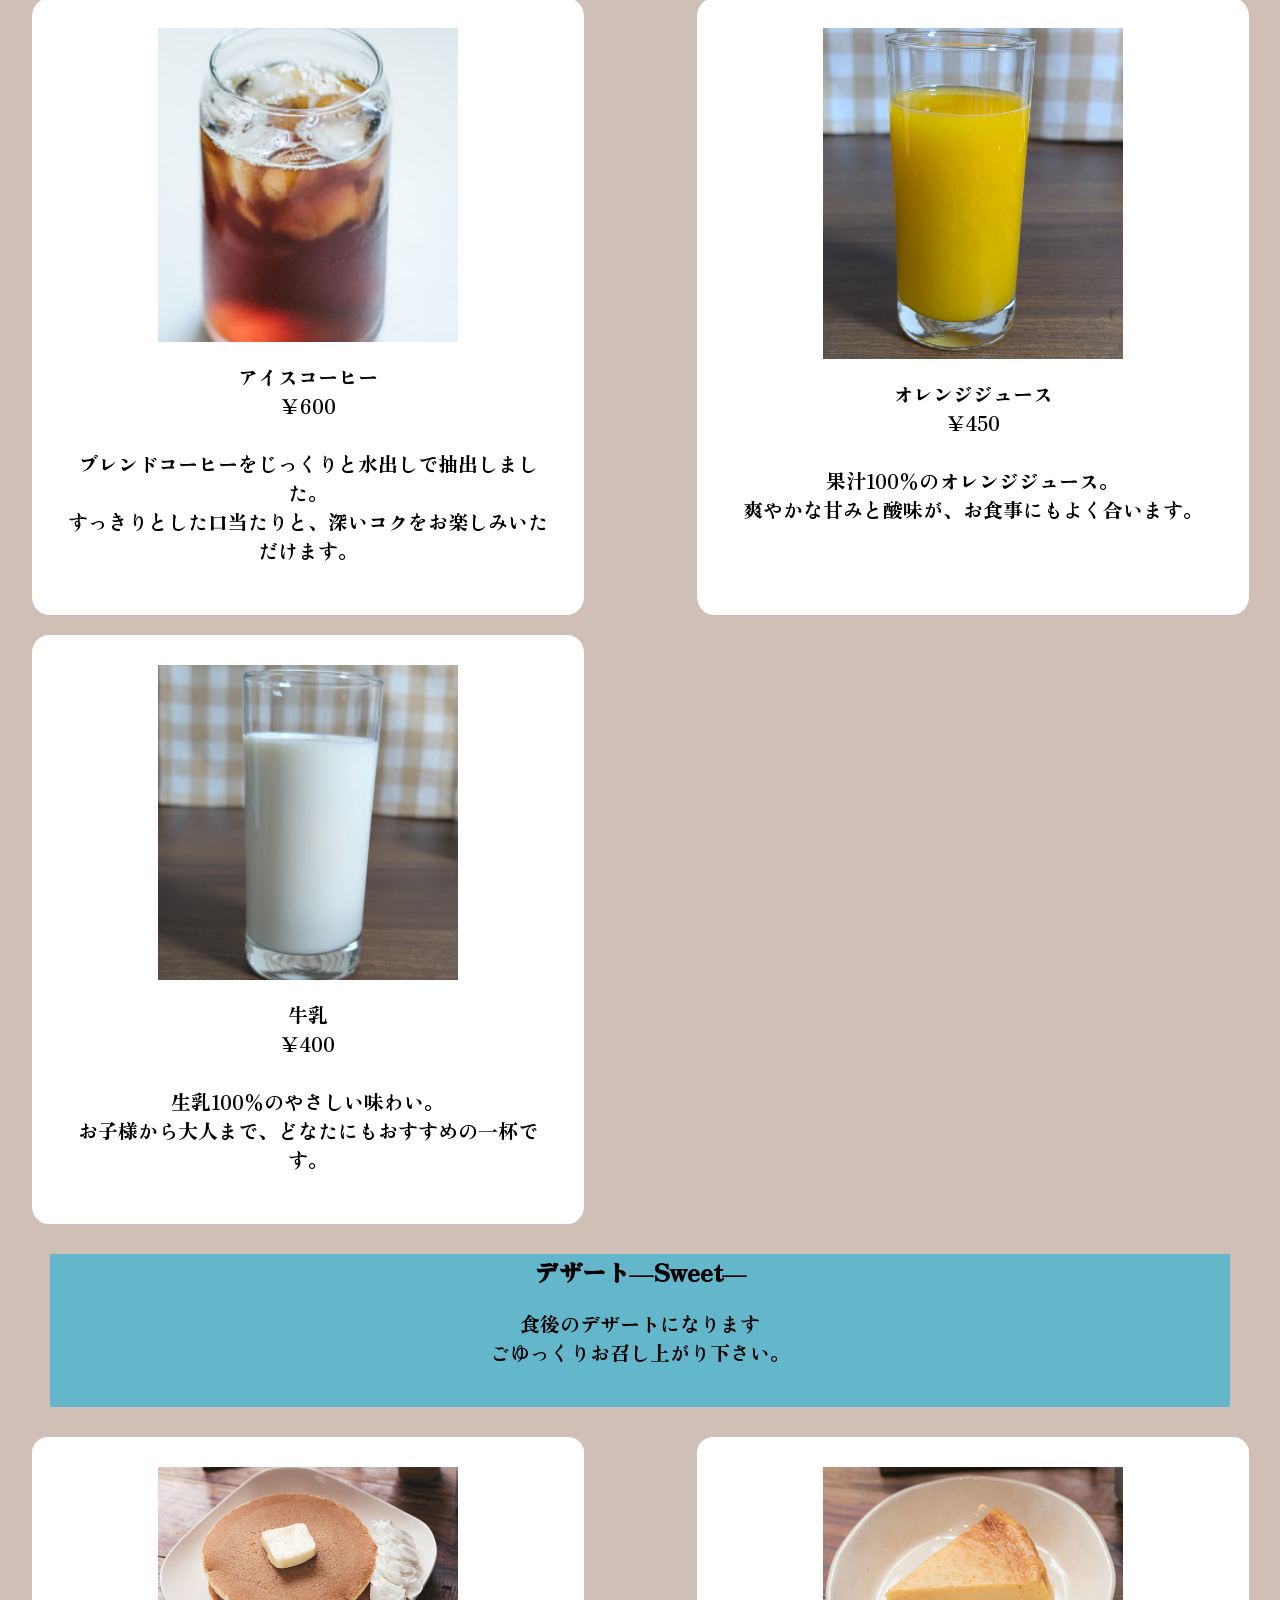
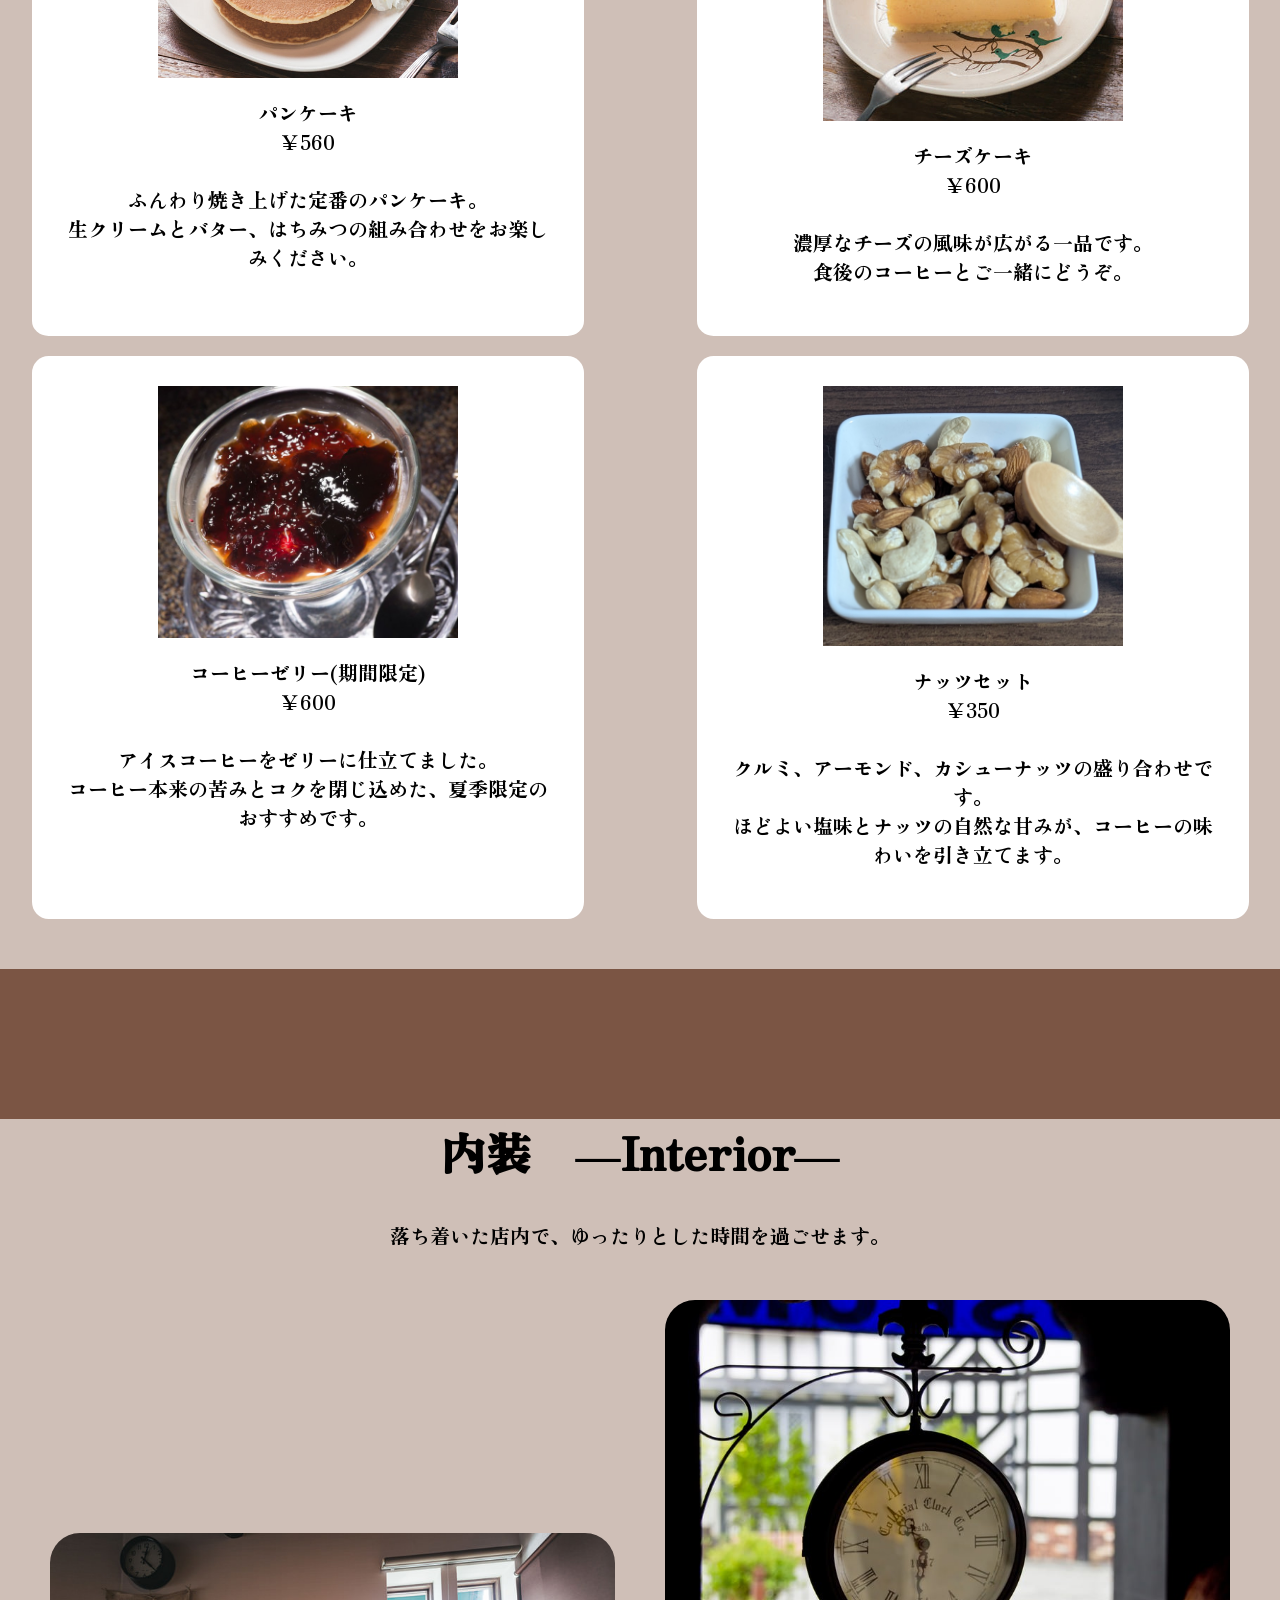
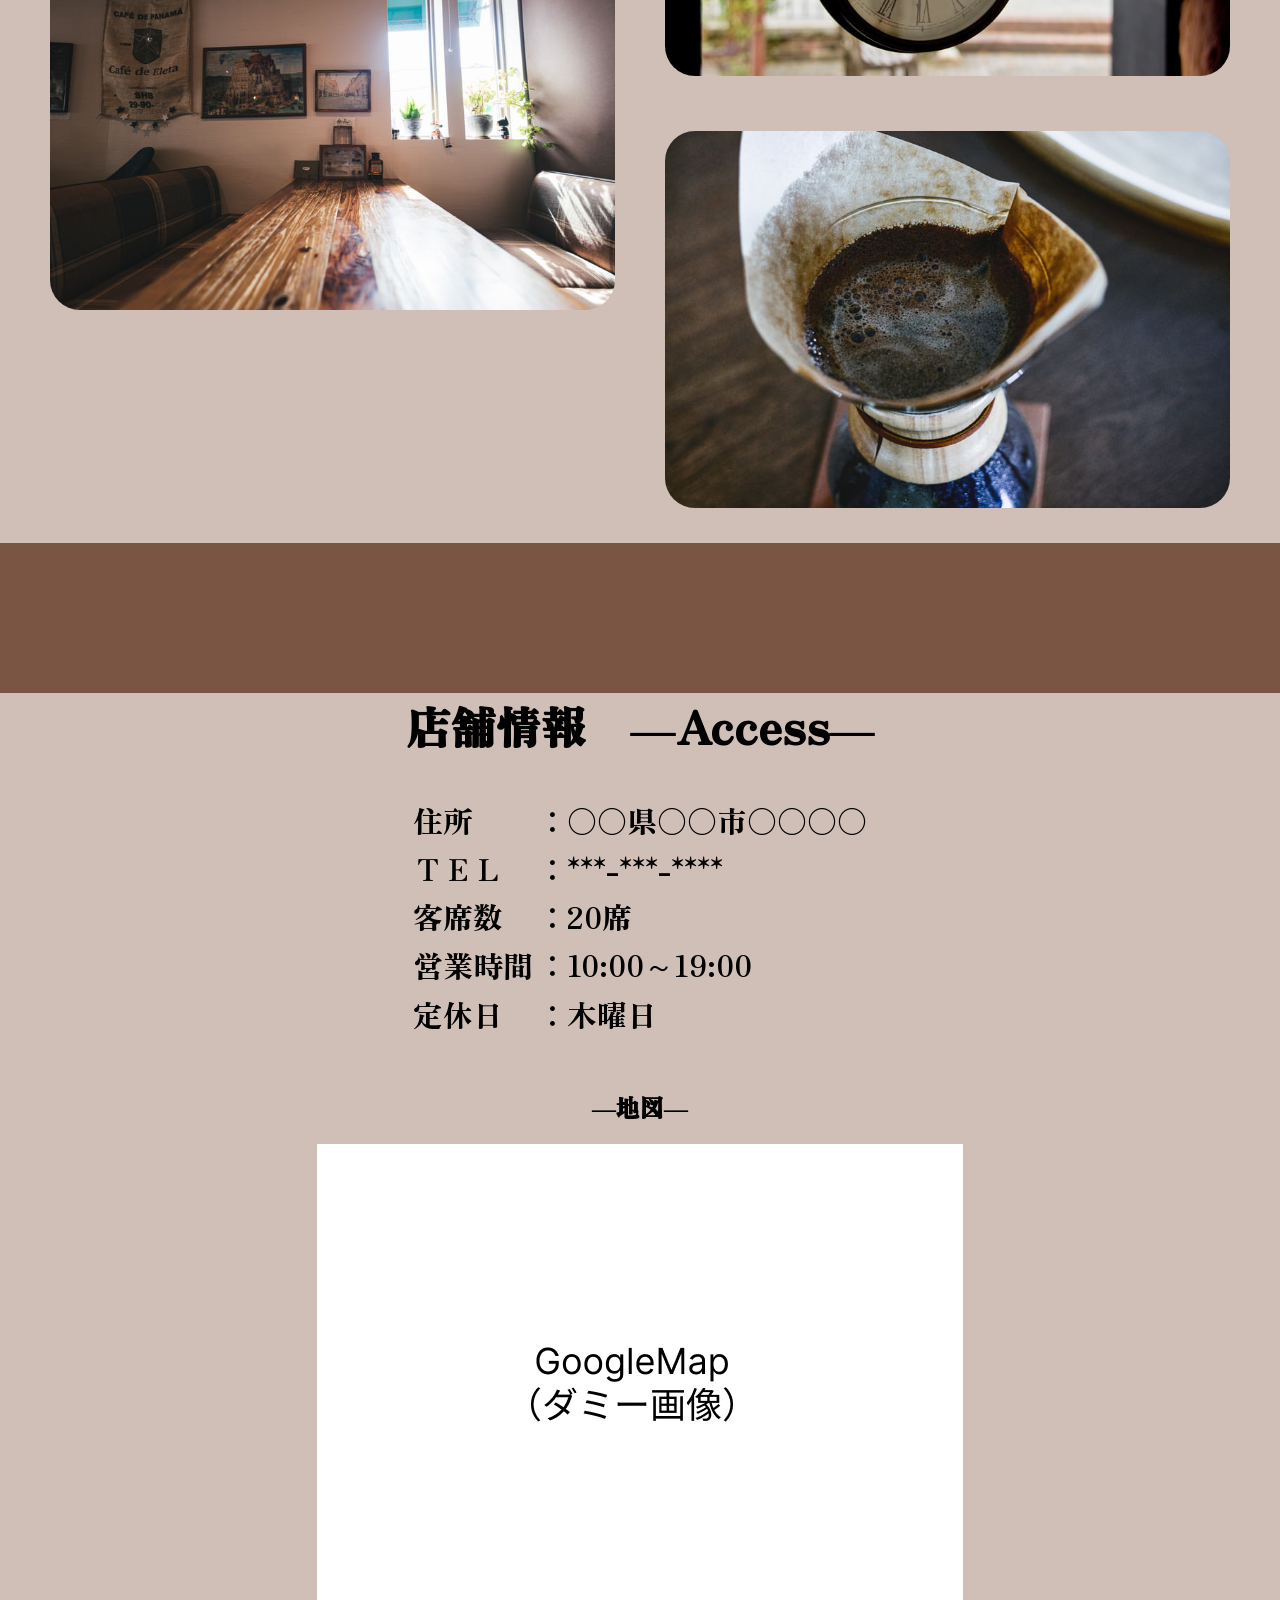
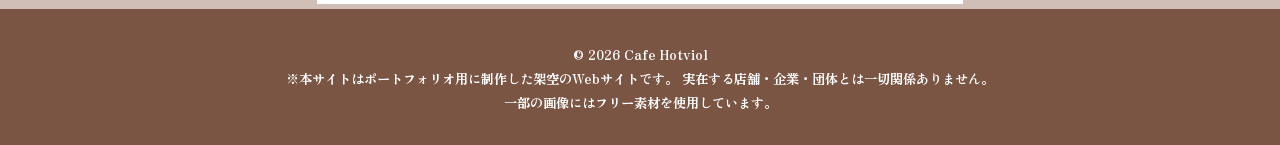
==== commit d506583a: "Update index.html" ====
--- a/index.html
+++ b/index.html
@@ -319,7 +319,7 @@
     <footer>
       <div class="copuright">
         <small
-          >&copy; Cafe Hotviola/all rights reserved. <br />
+          >&copy; 2026 Cafe Hotviol <br />
           ※本サイトはポートフォリオ用に制作した架空のWebサイトです。
           実在する店舗・企業・団体とは一切関係ありません。<br />
           一部の画像にはフリー素材を使用しています。<br />
--- a/css/style.css
+++ b/css/style.css
@@ -131,26 +131,31 @@
 /* 料理説明と写真 */
 .menulist {
   display: grid;
-  grid-template-columns: 2fr 2fr;
+  grid-template-columns: repeat(2, 1fr);
+  gap: 50px;
+  align-items: stretch;
   margin-top: 30px;
-  margin-left: 50px;
-  margin-right: 50px;
-  gap: 50px 50px;
+  margin-bottom: 60px;
 }
 
 .item {
-  width: auto;
-  height: auto;
+  width: 80%;
+  height: 100%;
   text-align: center;
   background-color: #fff;
+  margin: 0 auto;
   padding-top: 30px;
+  padding-left: 30px;
+  padding-right: 30px;
   border-radius: 3%;
 }
 
 .item img {
+  display: block;
   width: 100%;
   max-width: 300px;
   height: auto;
+  margin: 0 auto;
 }
 
 /* 内装 */
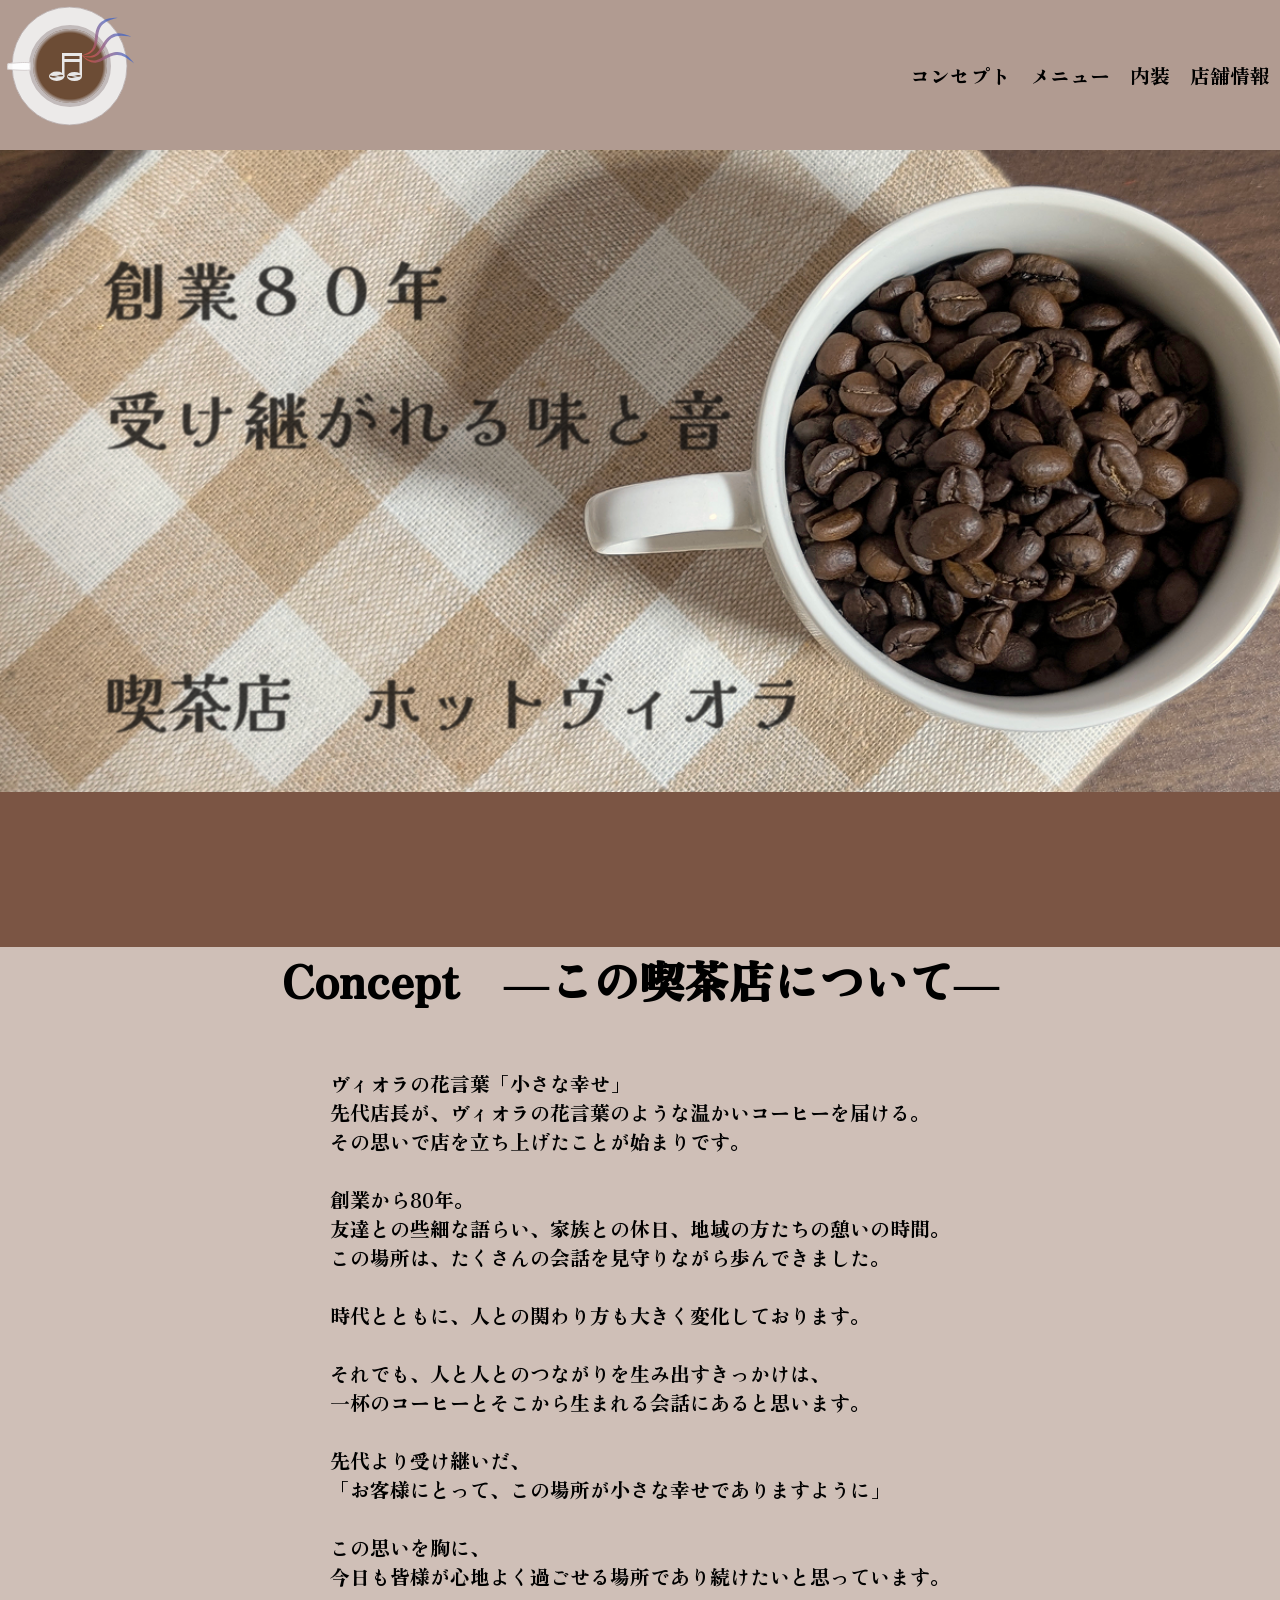
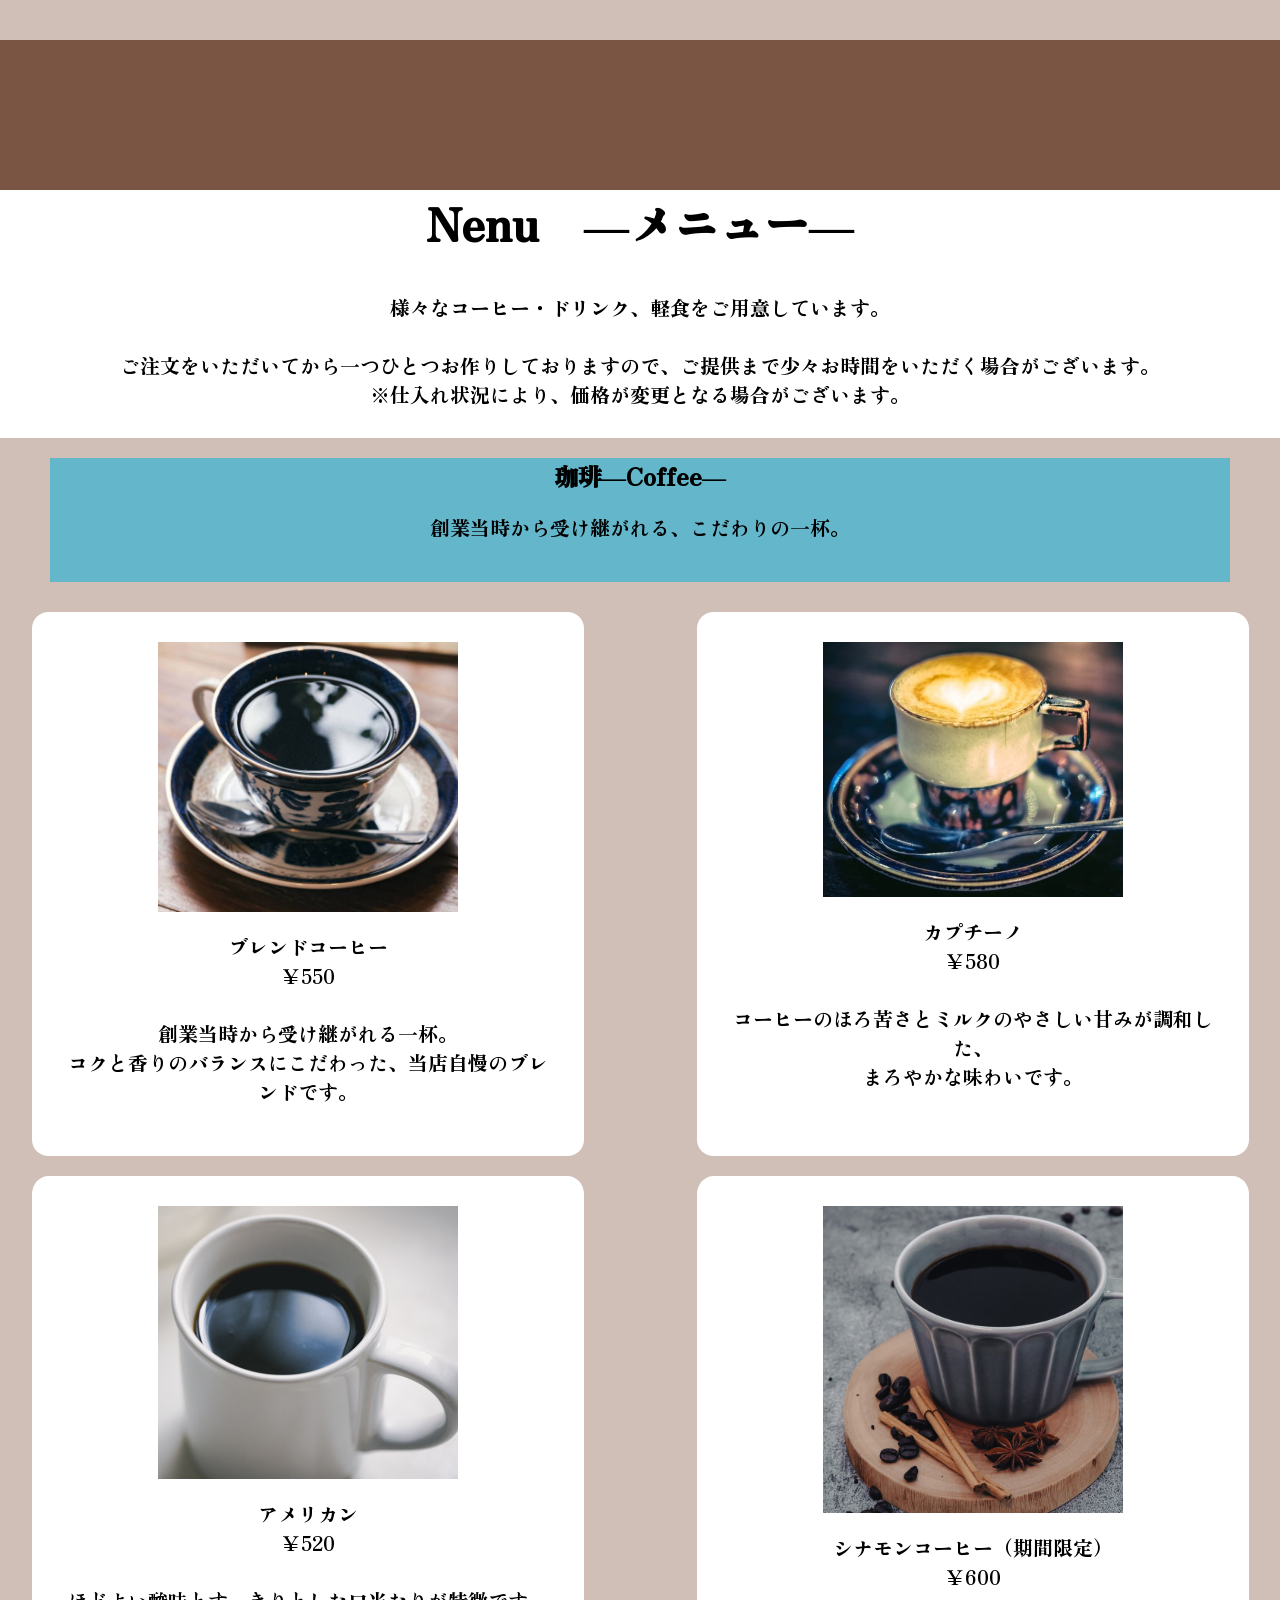
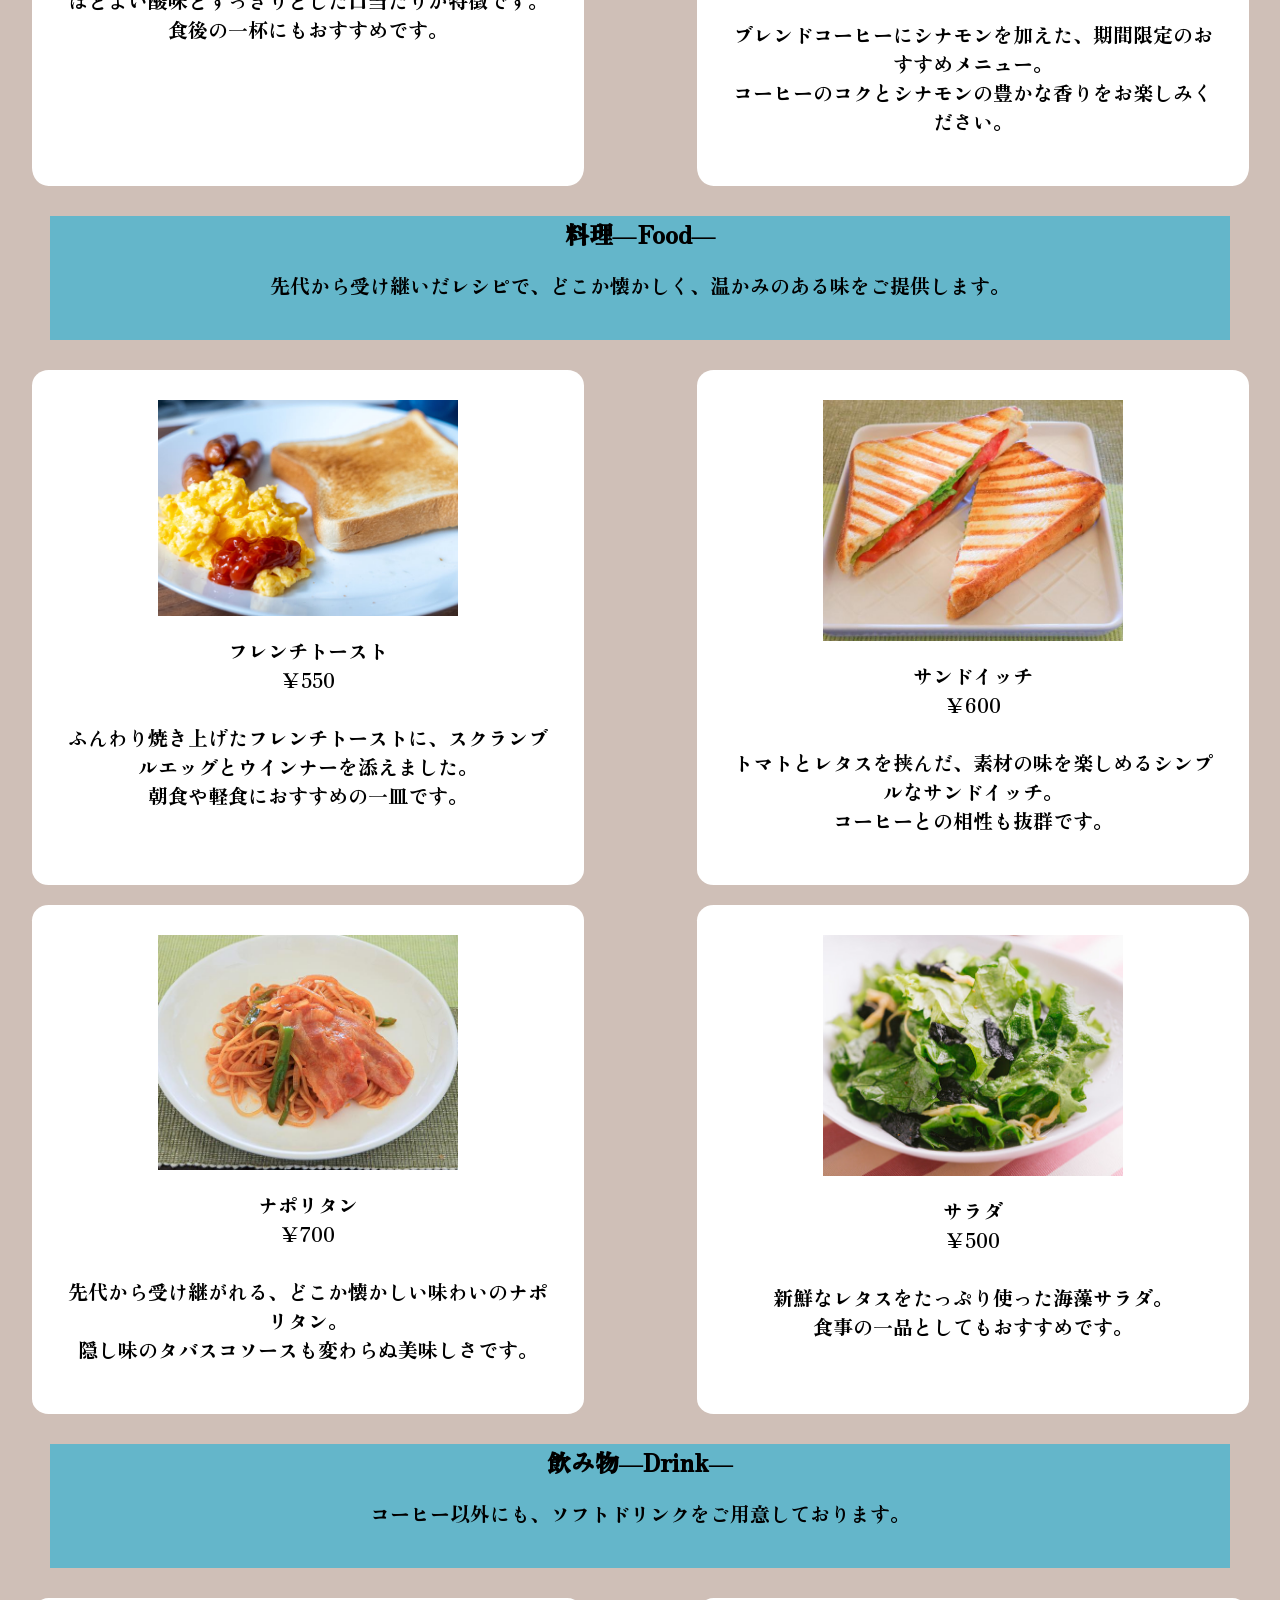
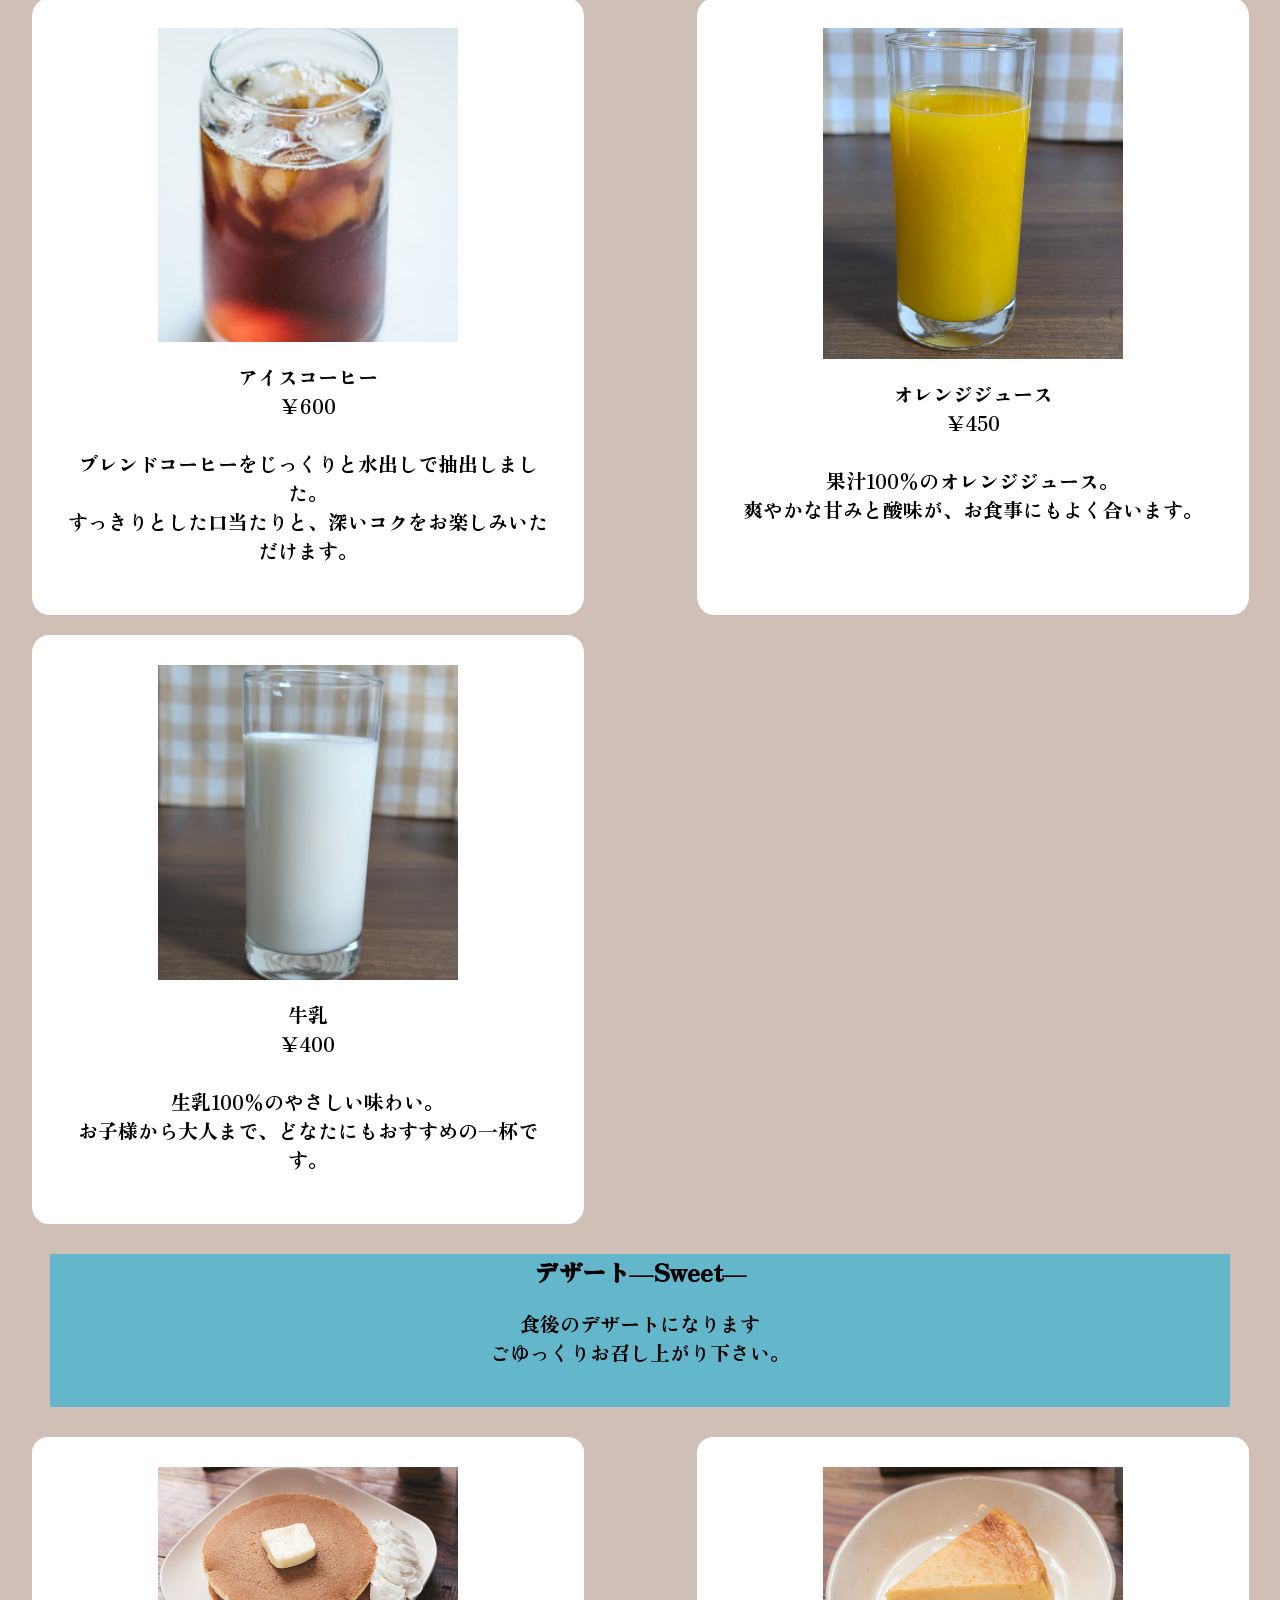
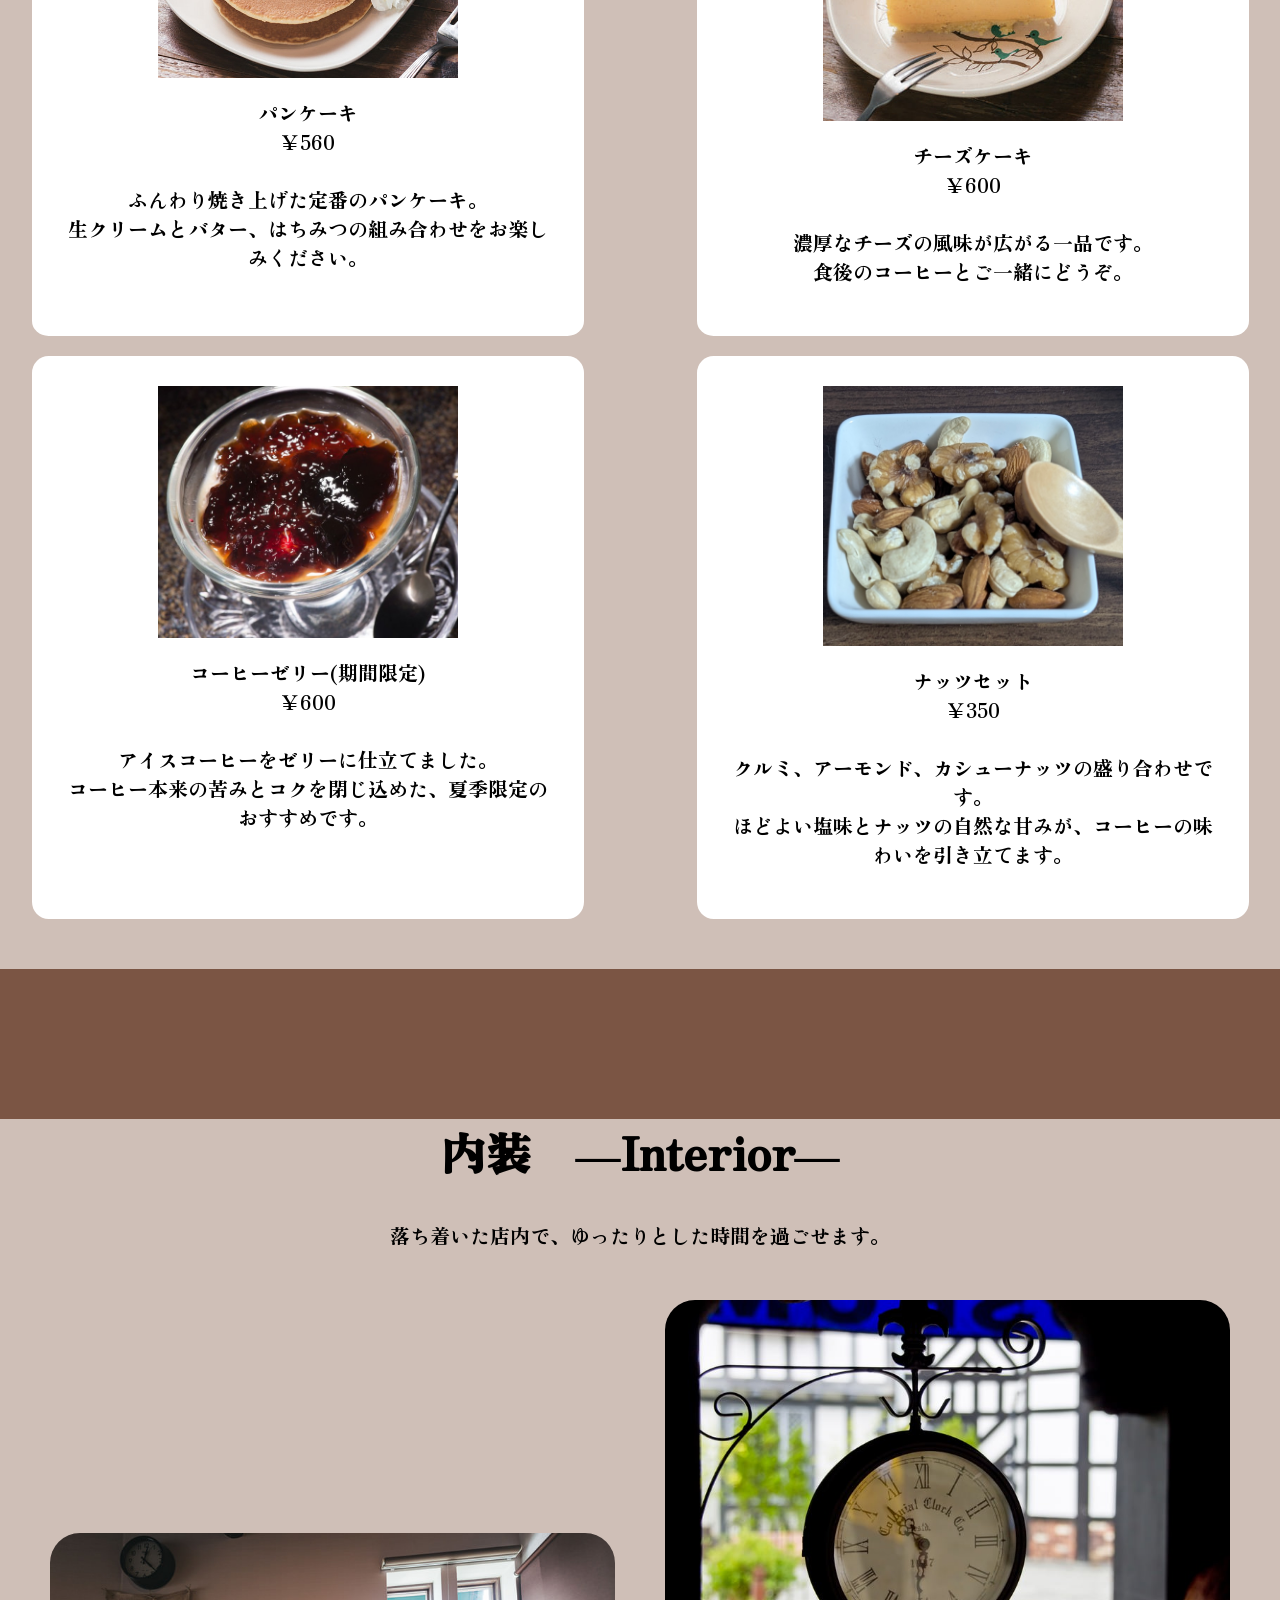
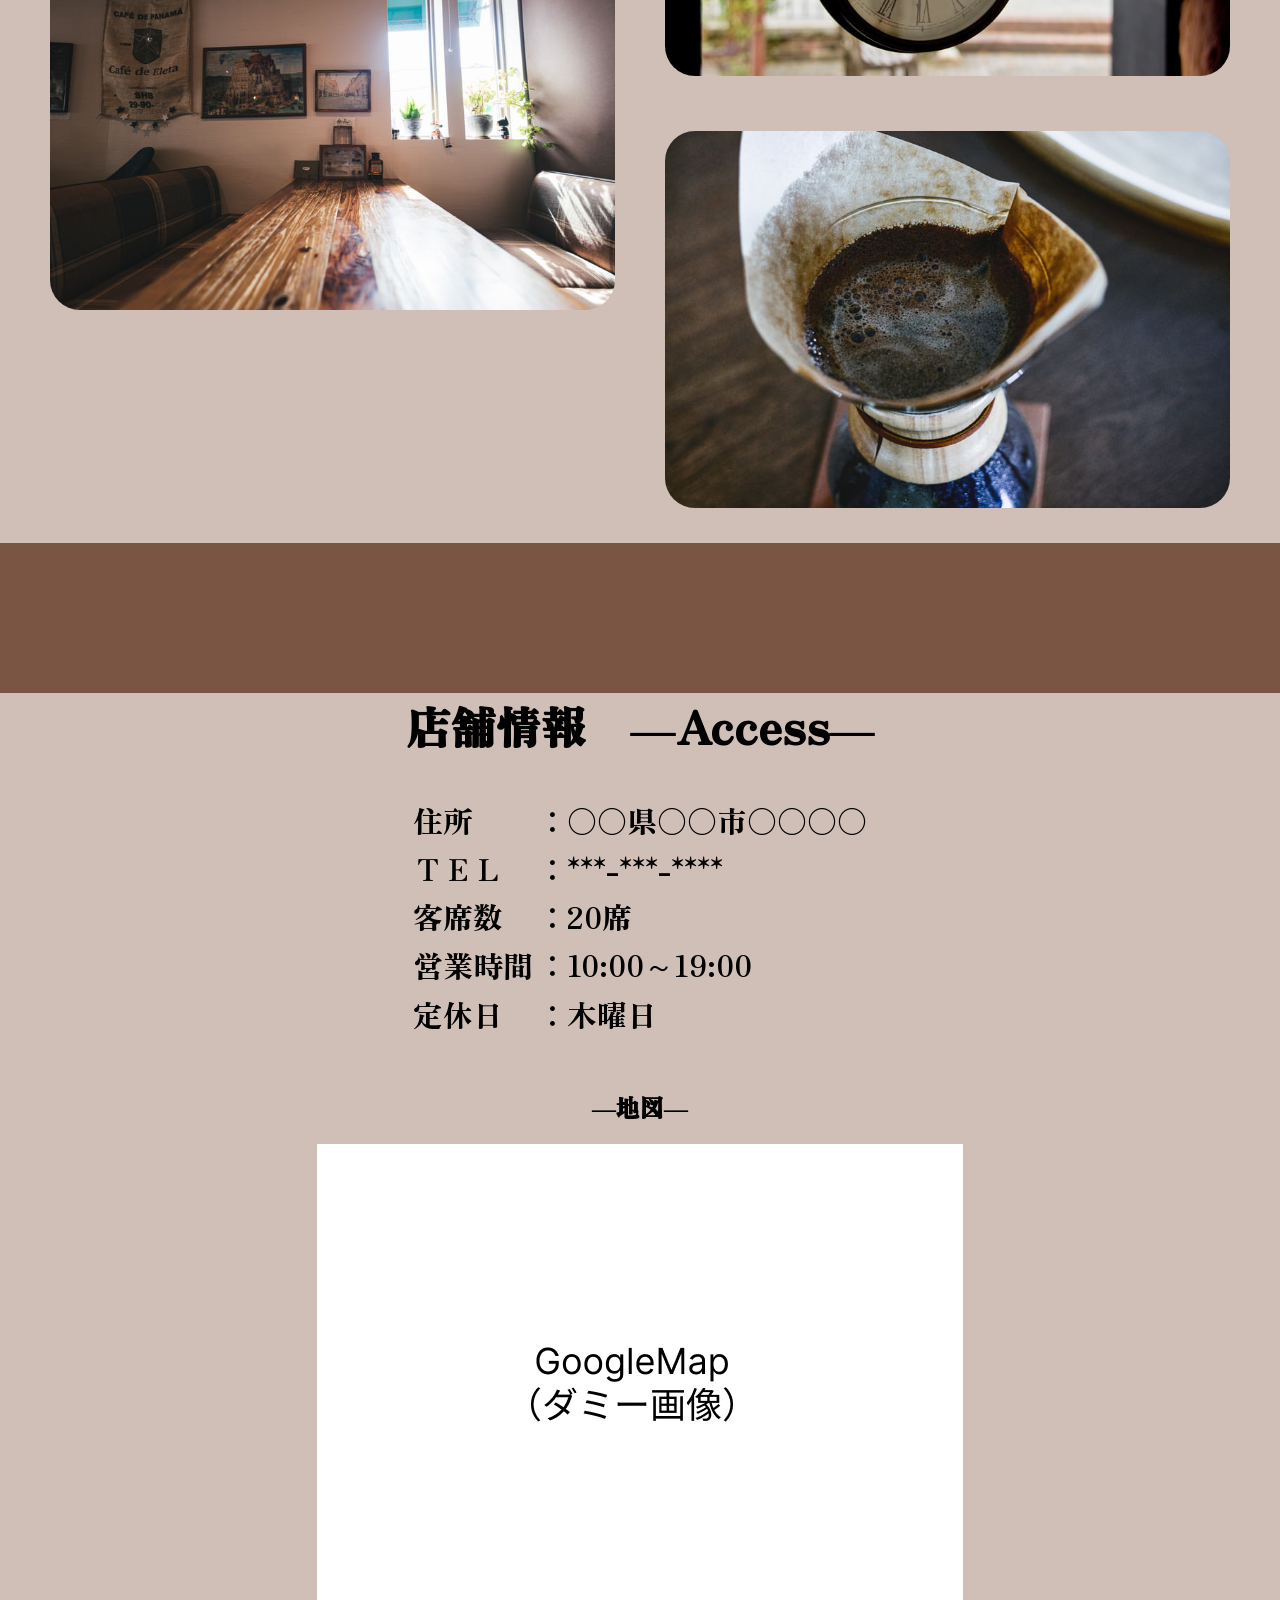
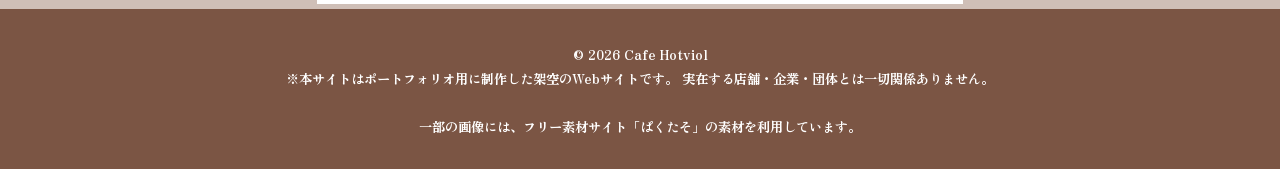
==== commit b44d2b38: "Update index.html" ====
--- a/index.html
+++ b/index.html
@@ -322,7 +322,8 @@
           >&copy; 2026 Cafe Hotviol <br />
           ※本サイトはポートフォリオ用に制作した架空のWebサイトです。
           実在する店舗・企業・団体とは一切関係ありません。<br />
-          一部の画像にはフリー素材を使用しています。<br />
+          <br/>
+          一部の画像には、フリー素材サイト「ぱくたそ」の素材を利用しています。<br />
         </small>
       </div>
     </footer>
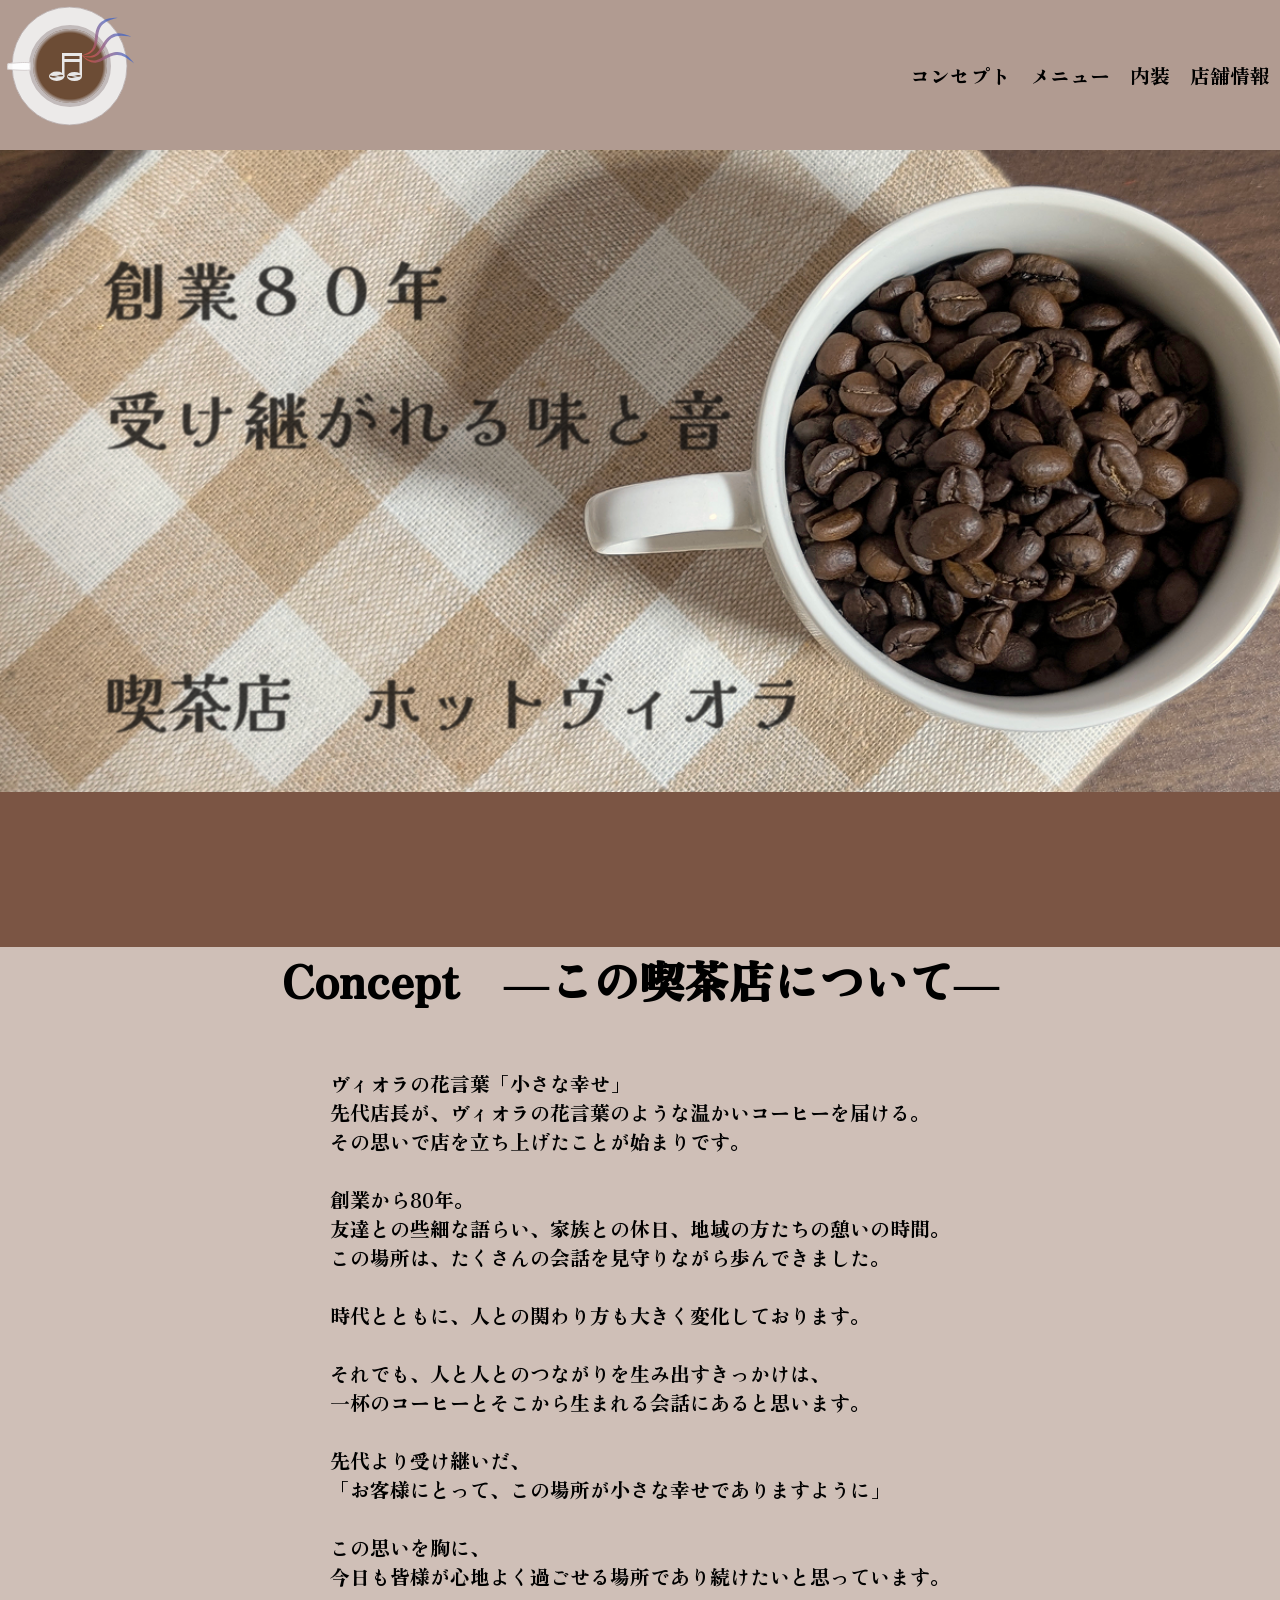
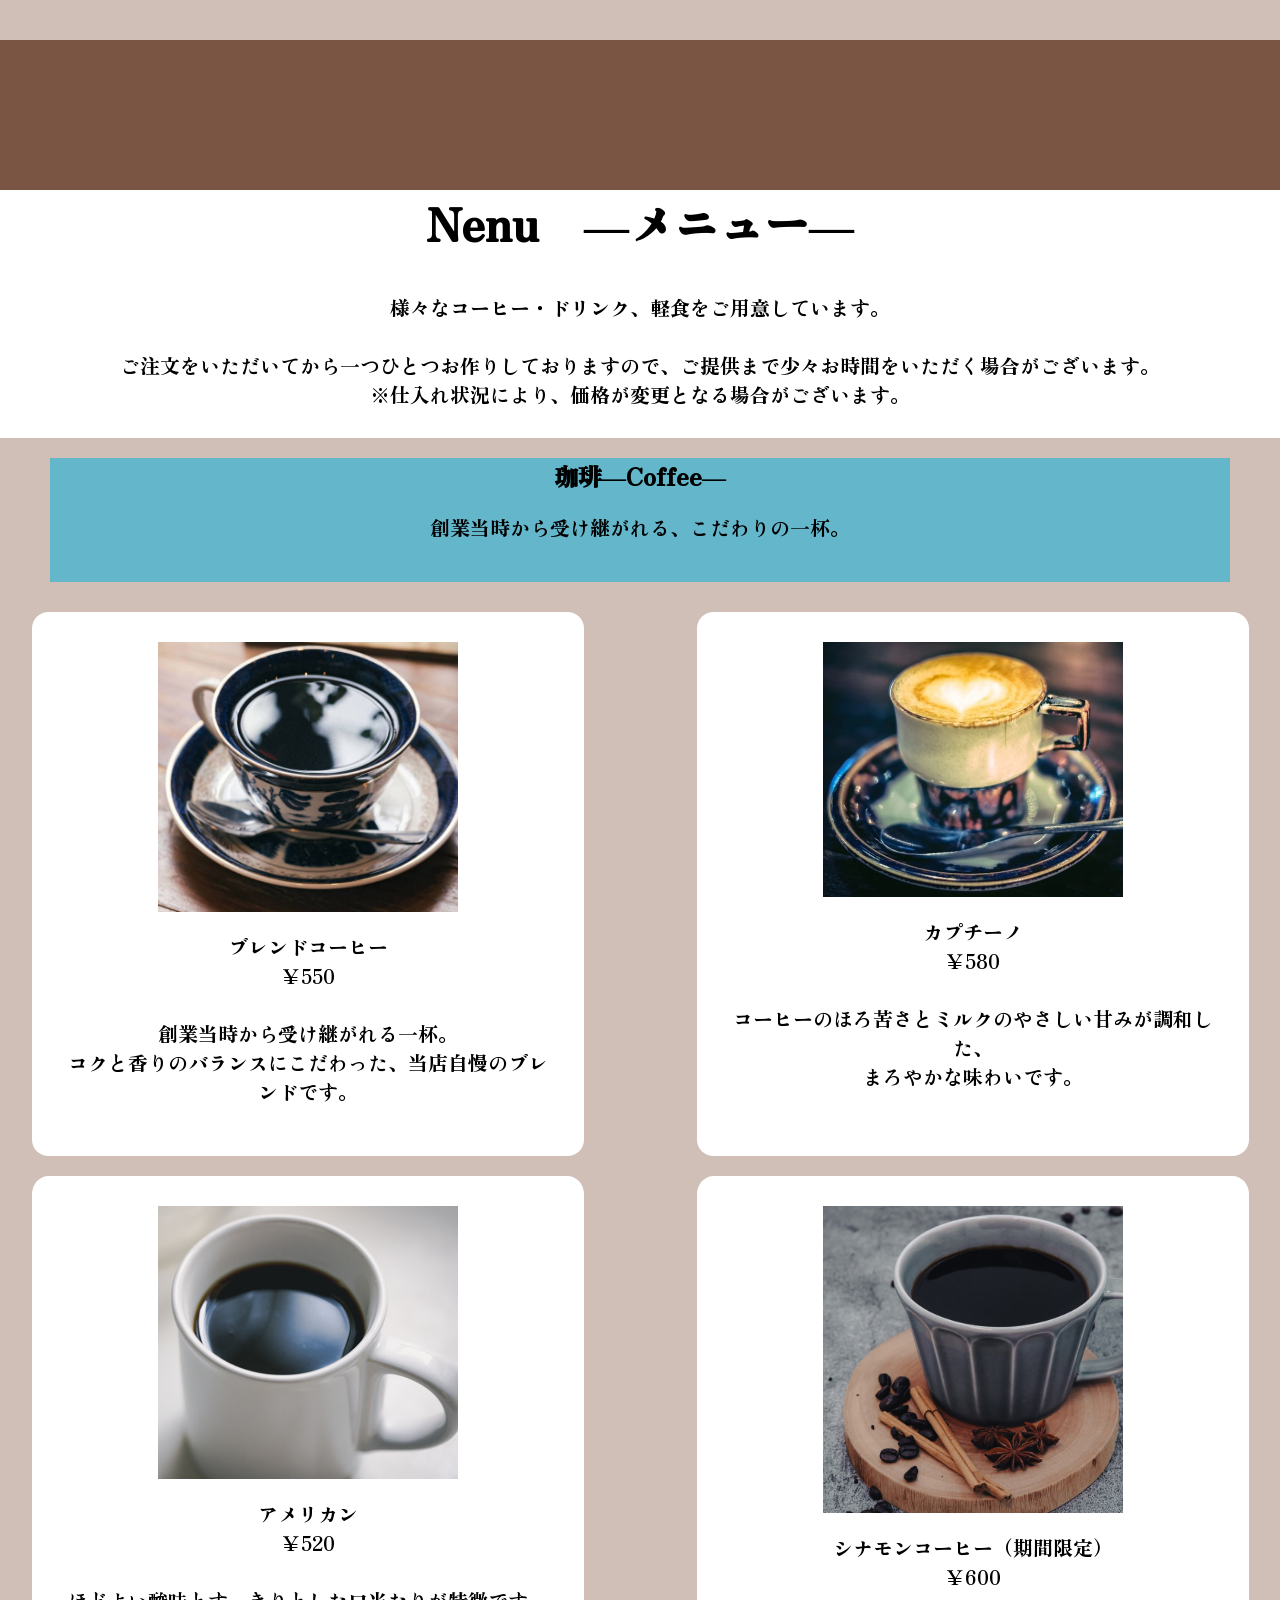
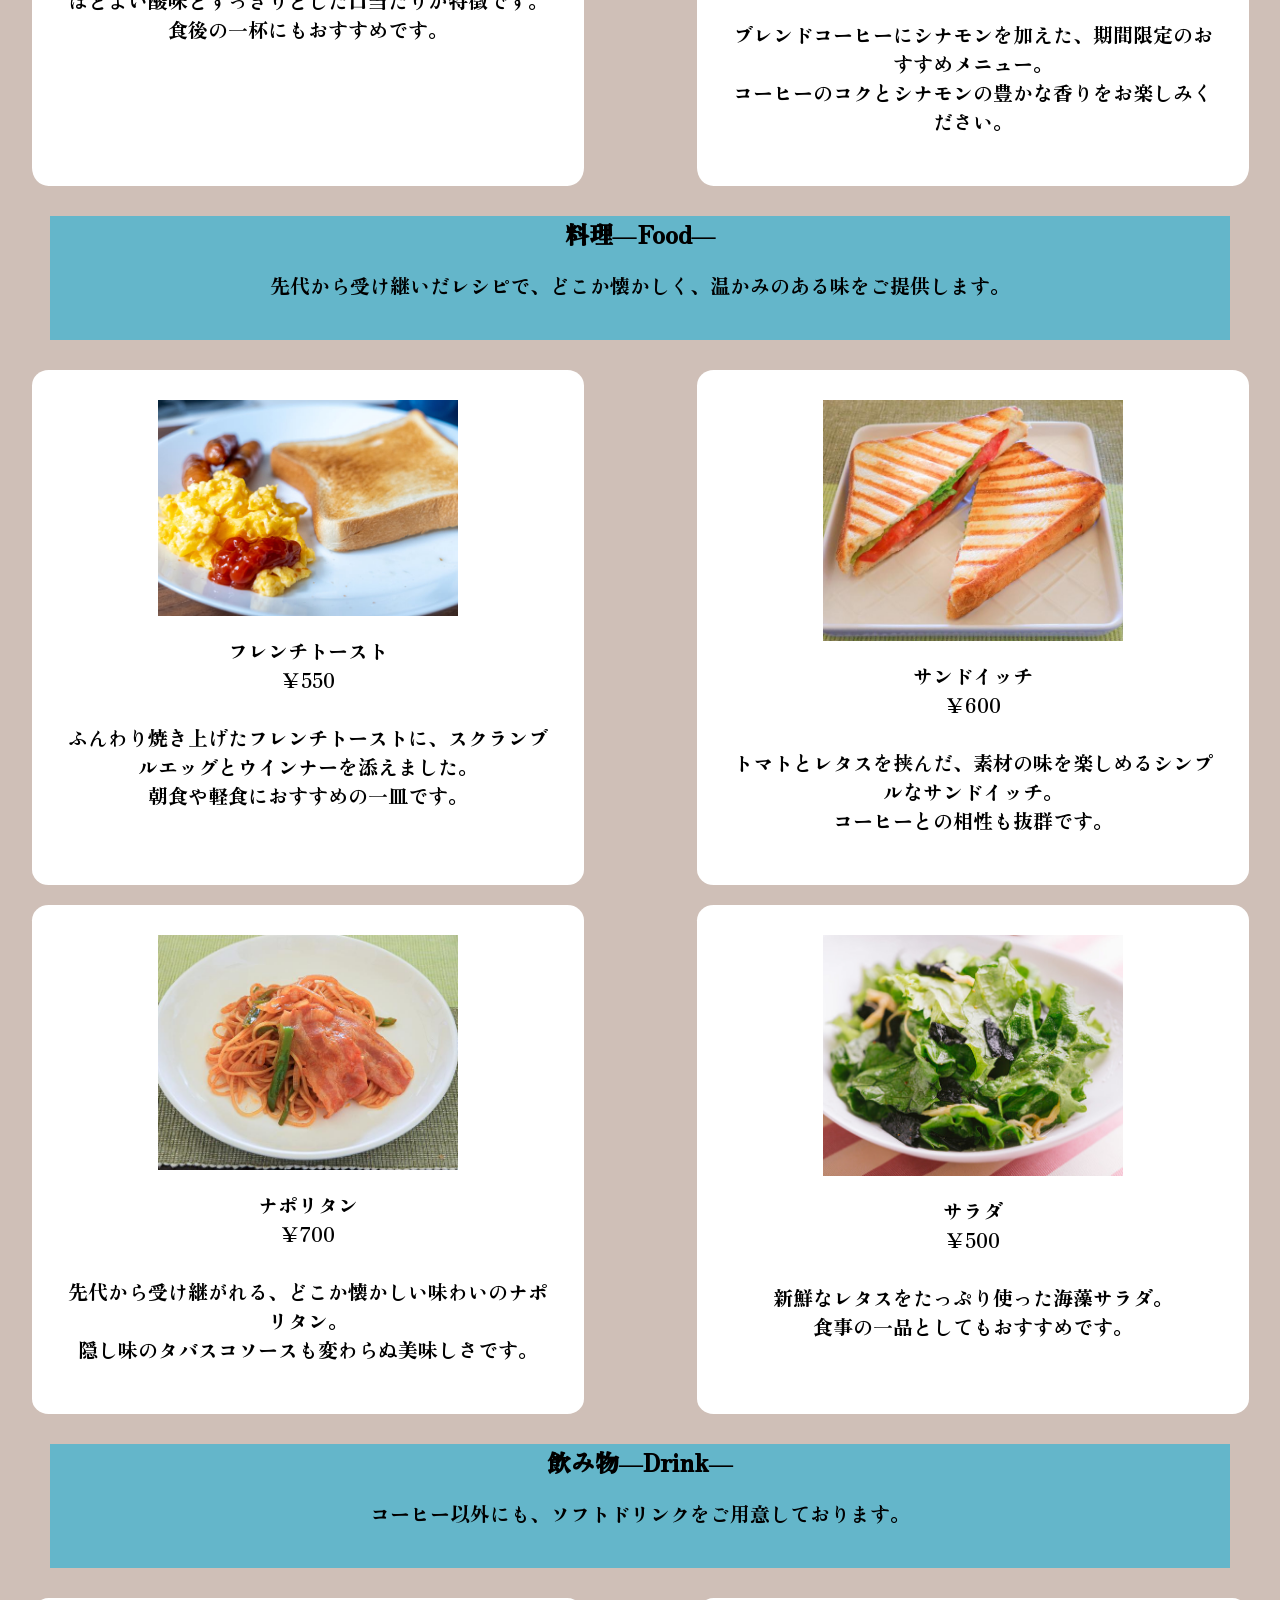
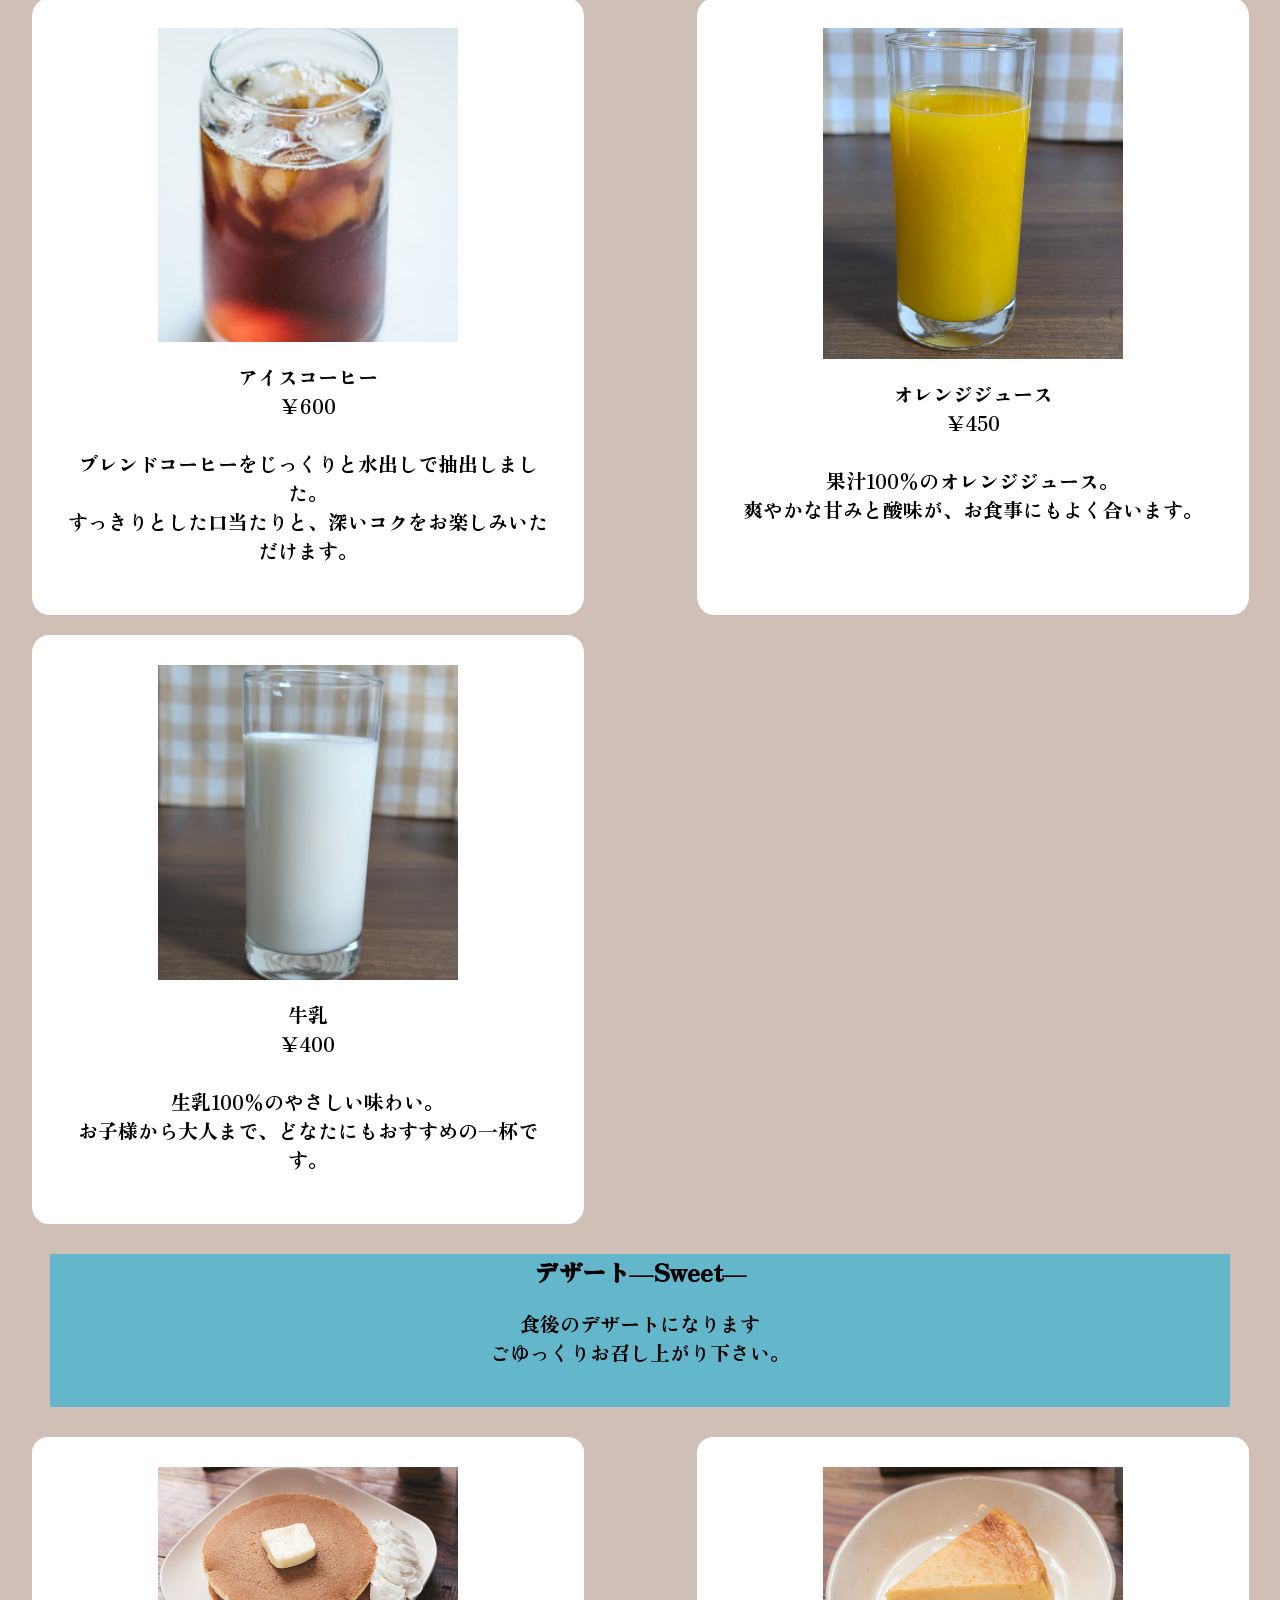
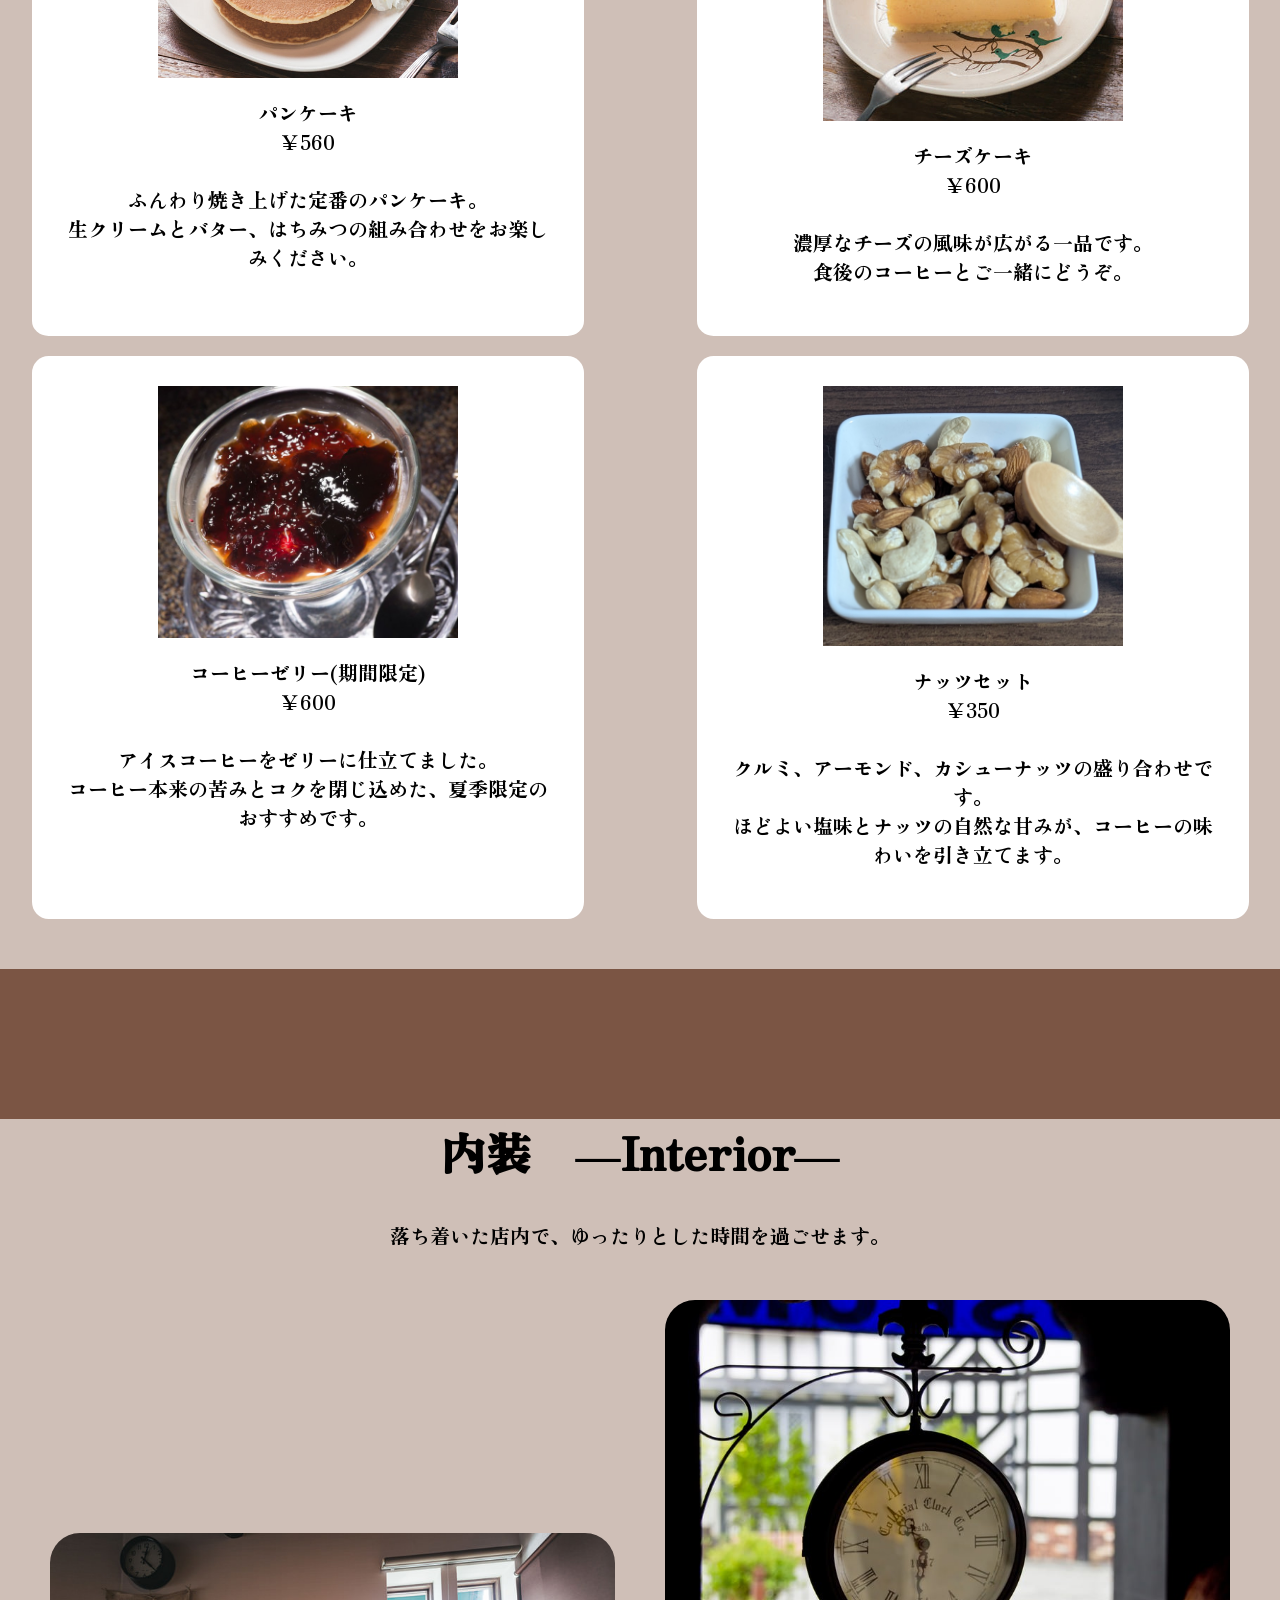
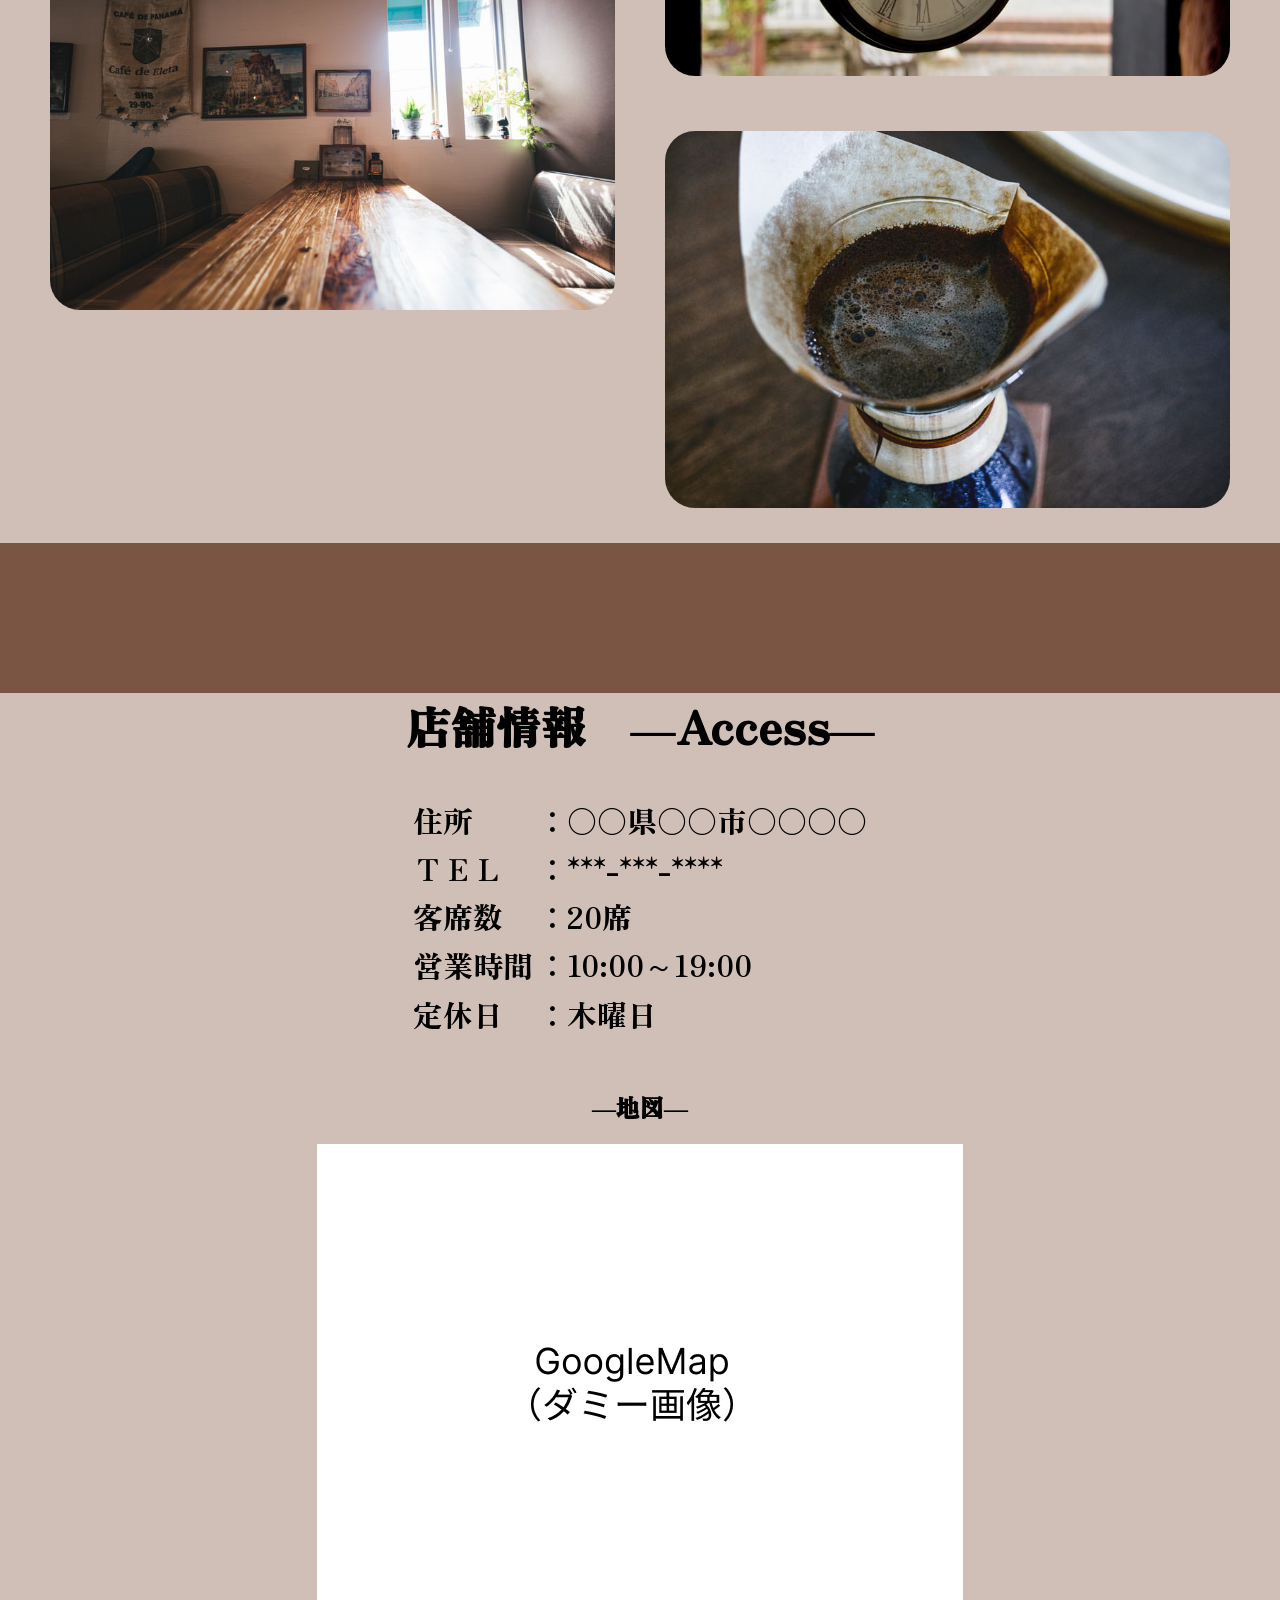
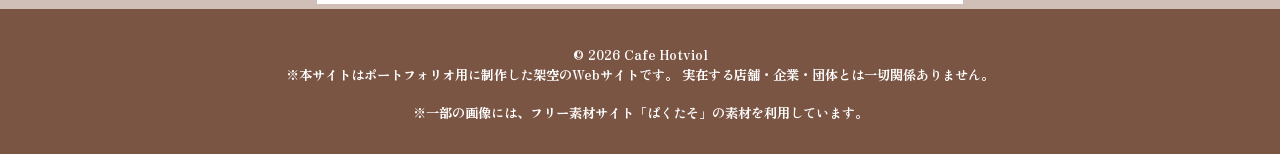
==== commit 15b7c9d1: "Update index.html" ====
--- a/index.html
+++ b/index.html
@@ -320,10 +320,12 @@
       <div class="copuright">
         <small
           >&copy; 2026 Cafe Hotviol <br />
-          ※本サイトはポートフォリオ用に制作した架空のWebサイトです。
-          実在する店舗・企業・団体とは一切関係ありません。<br />
-          <br/>
-          一部の画像には、フリー素材サイト「ぱくたそ」の素材を利用しています。<br />
+          <div class="footerfootnote">
+            ※本サイトはポートフォリオ用に制作した架空のWebサイトです。
+            実在する店舗・企業・団体とは一切関係ありません。<br />
+            <br />
+            ※一部の画像には、フリー素材サイト「ぱくたそ」の素材を利用しています。<br />
+          </div>
         </small>
       </div>
     </footer>
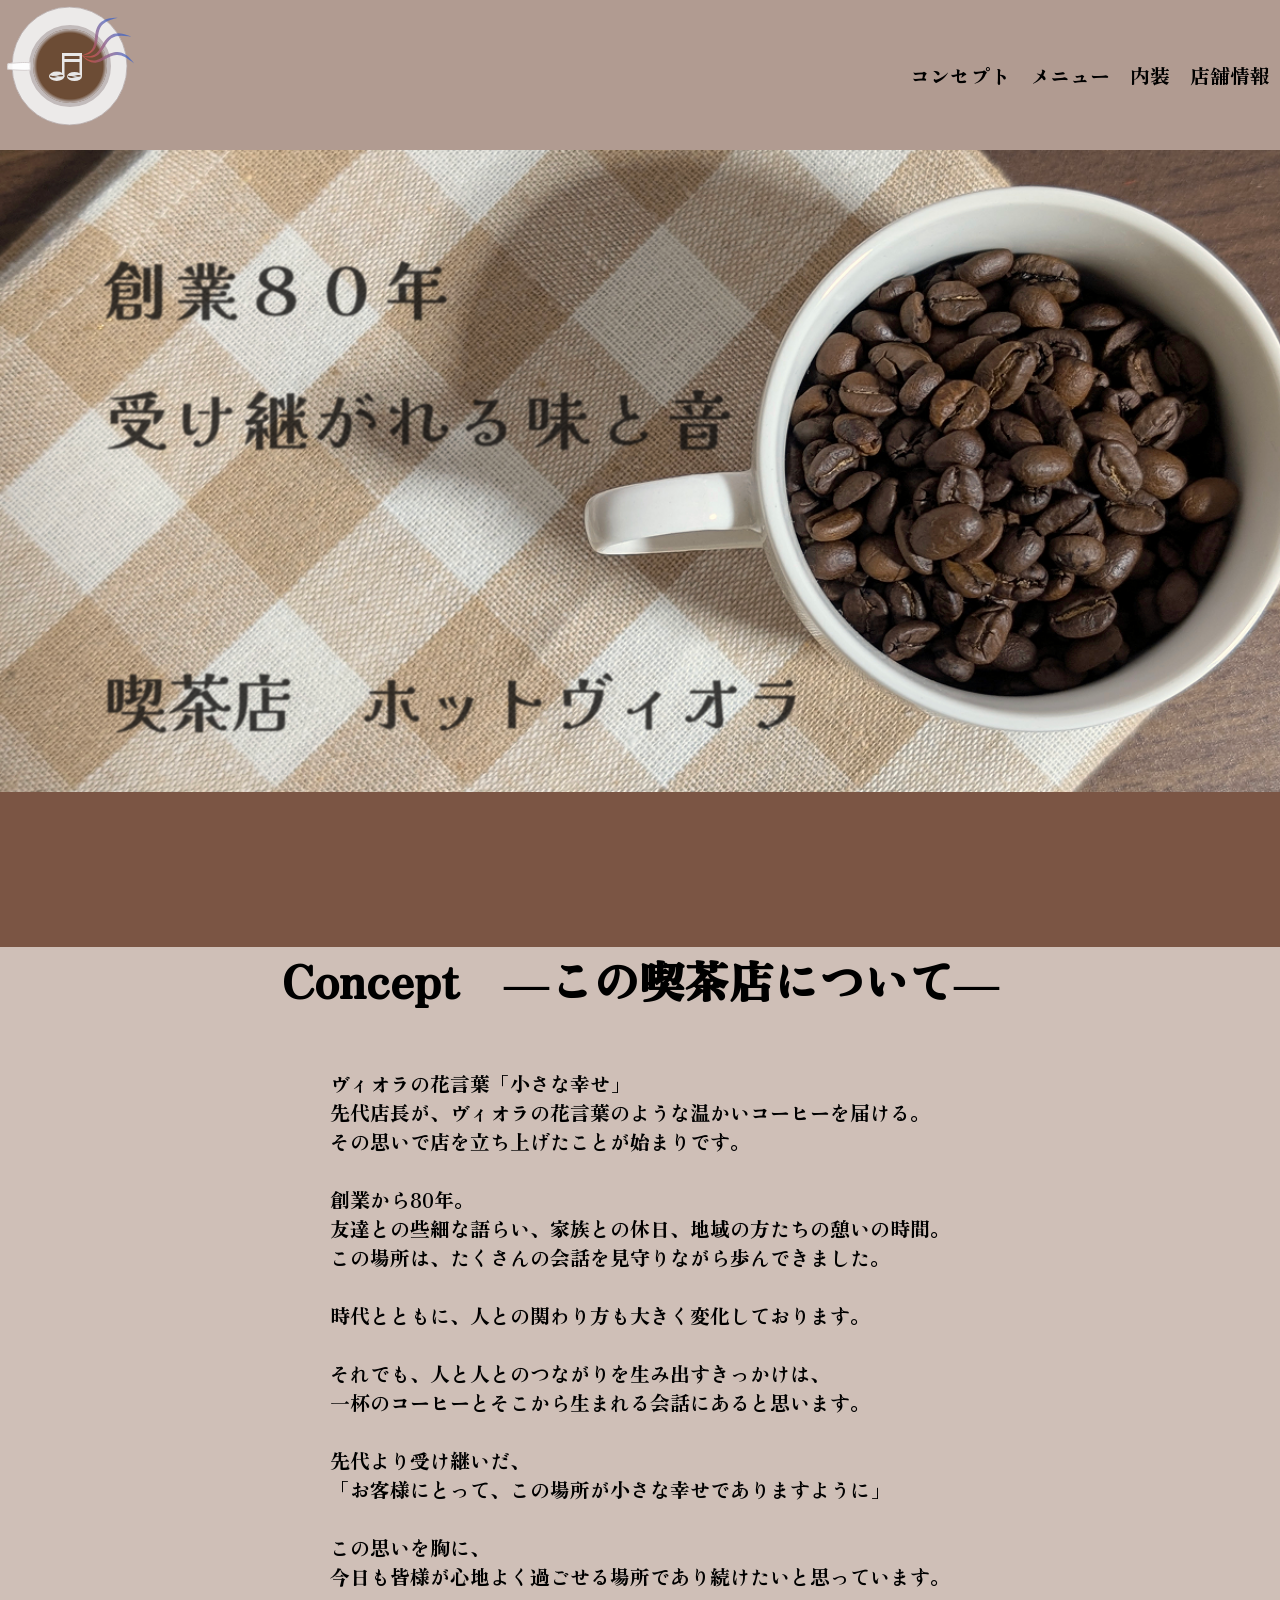
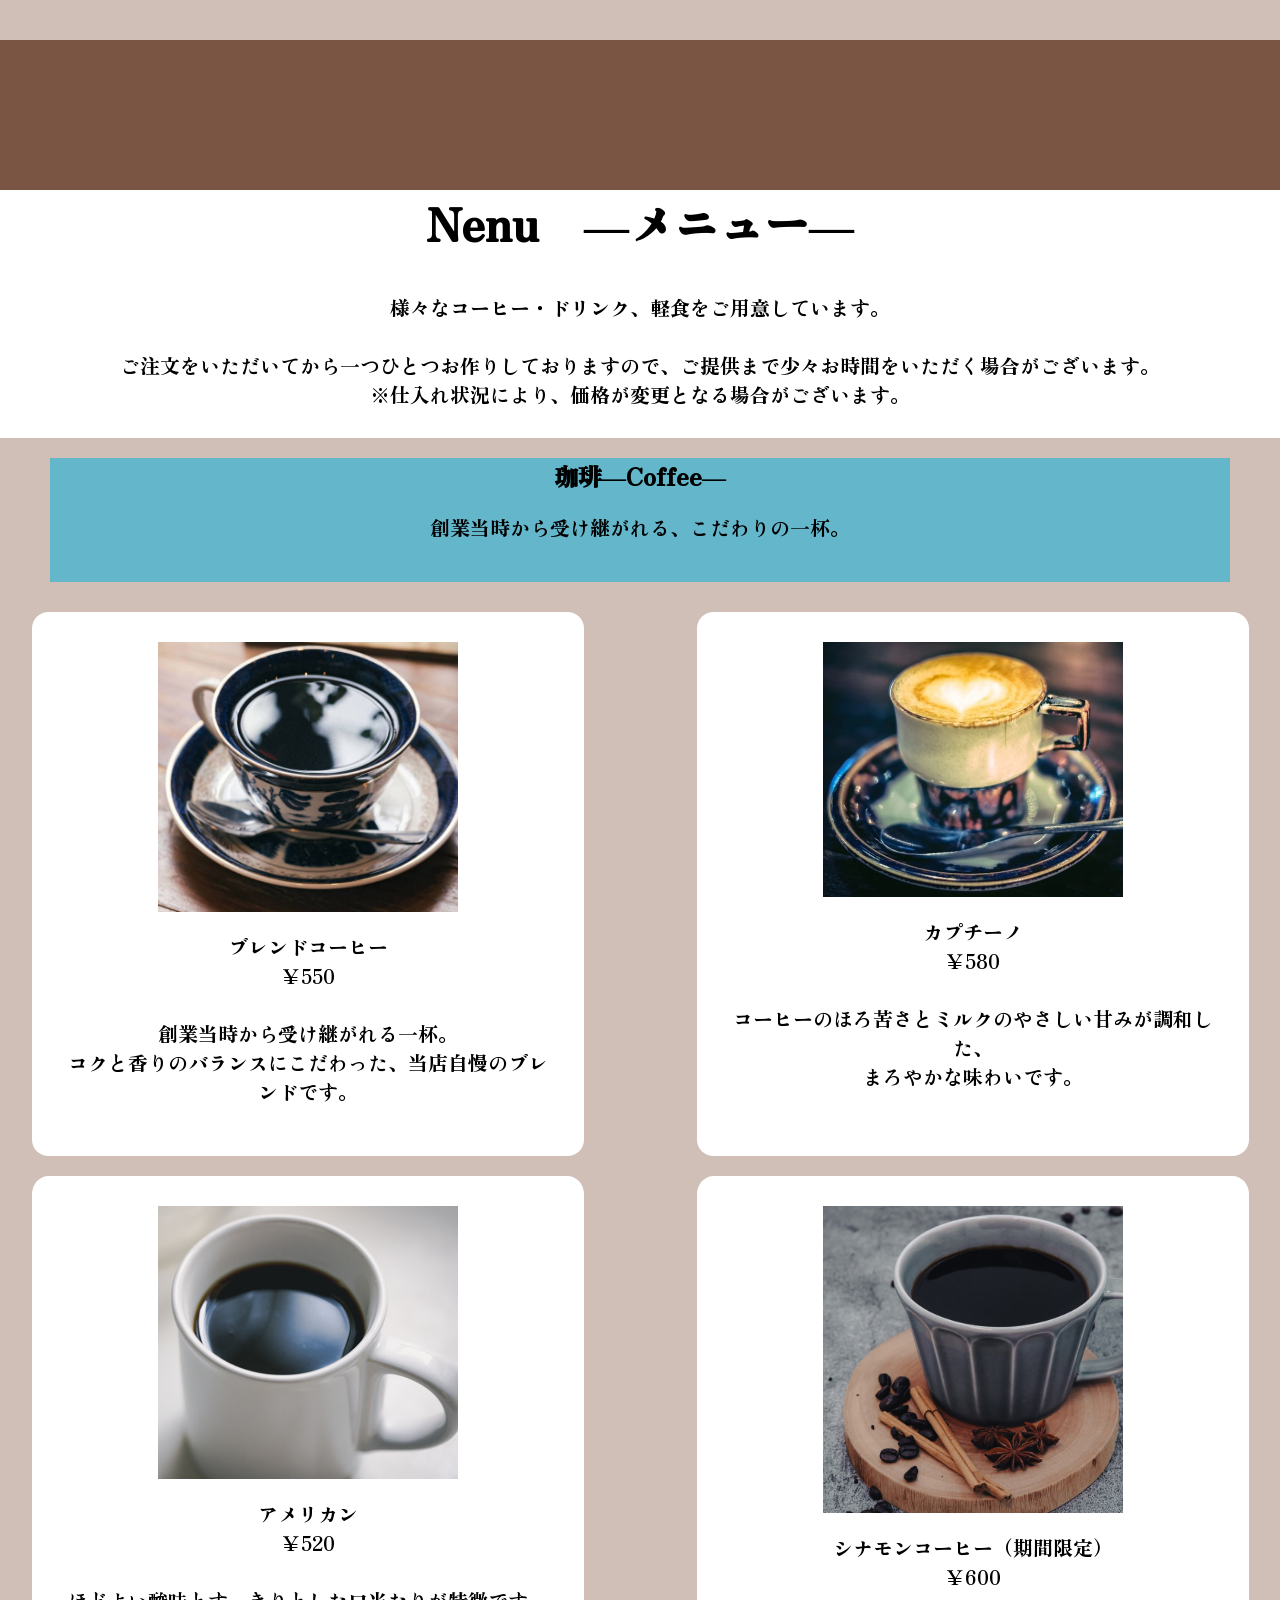
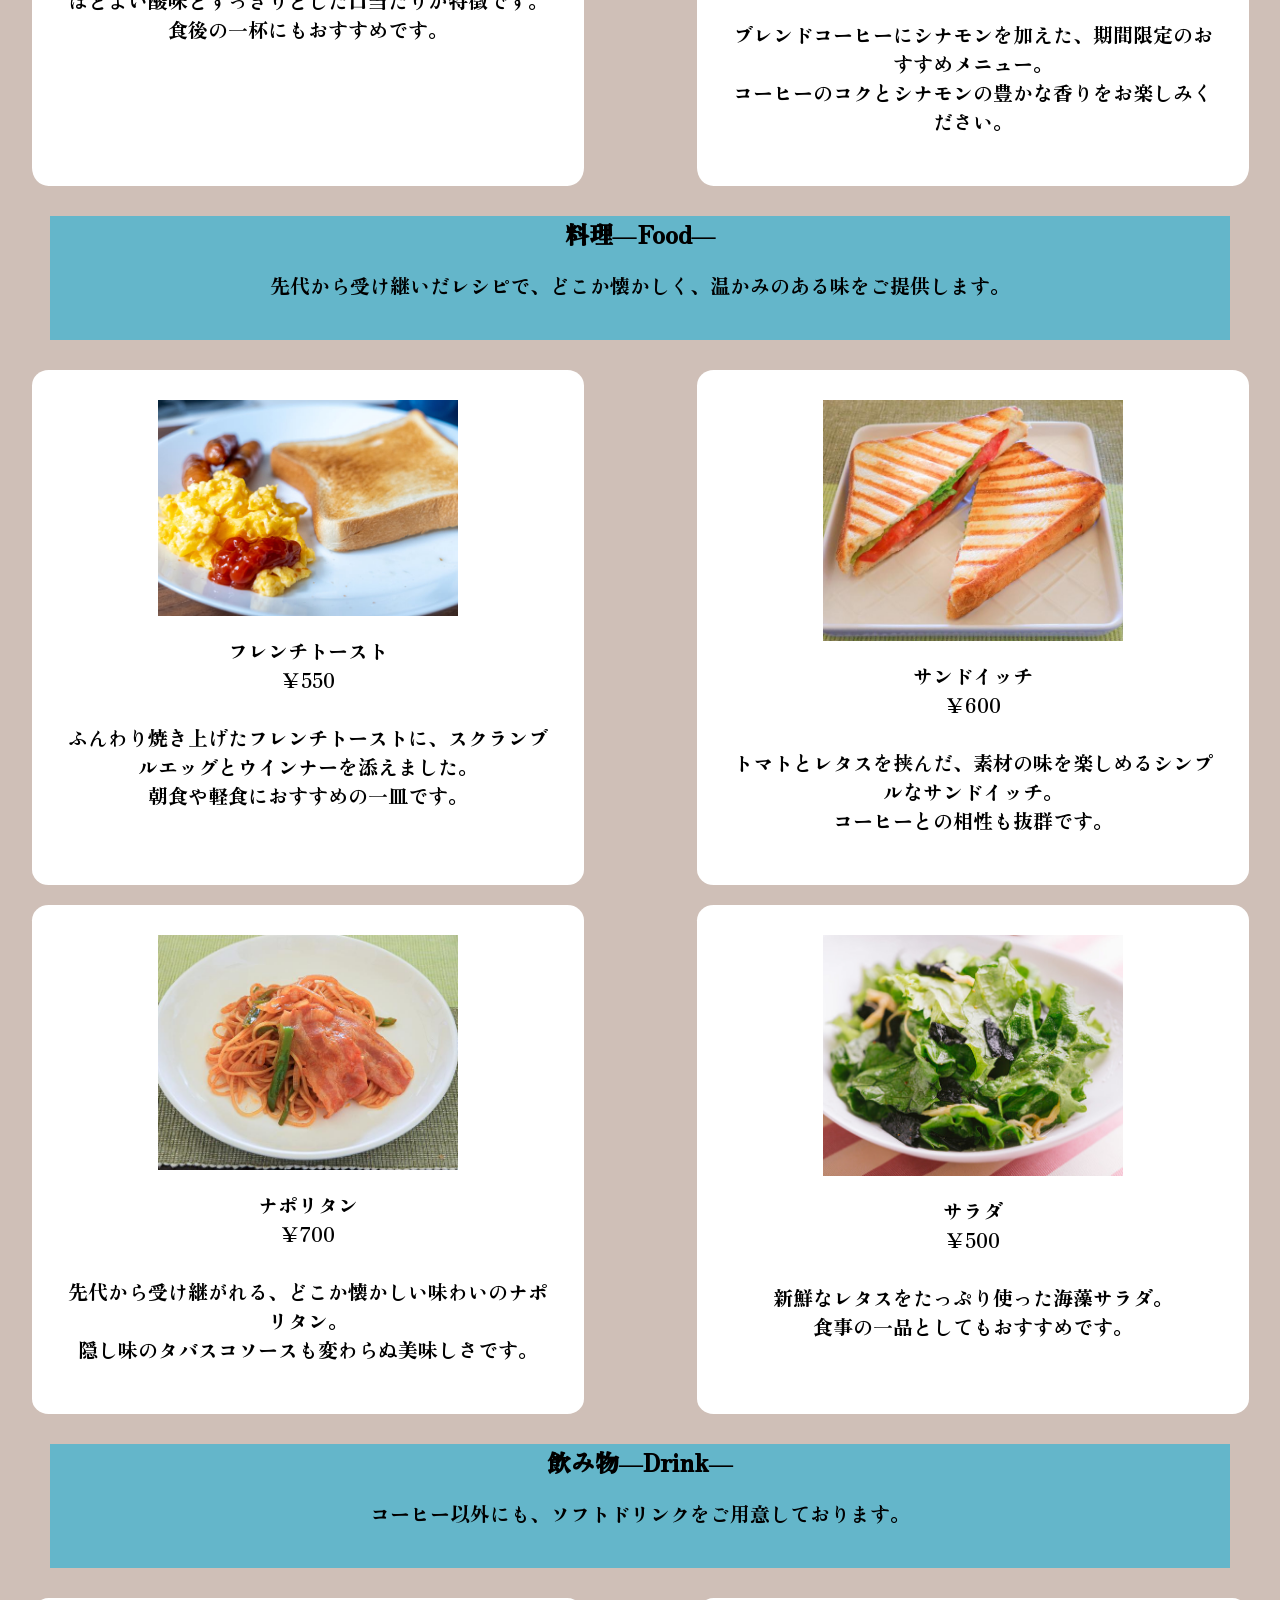
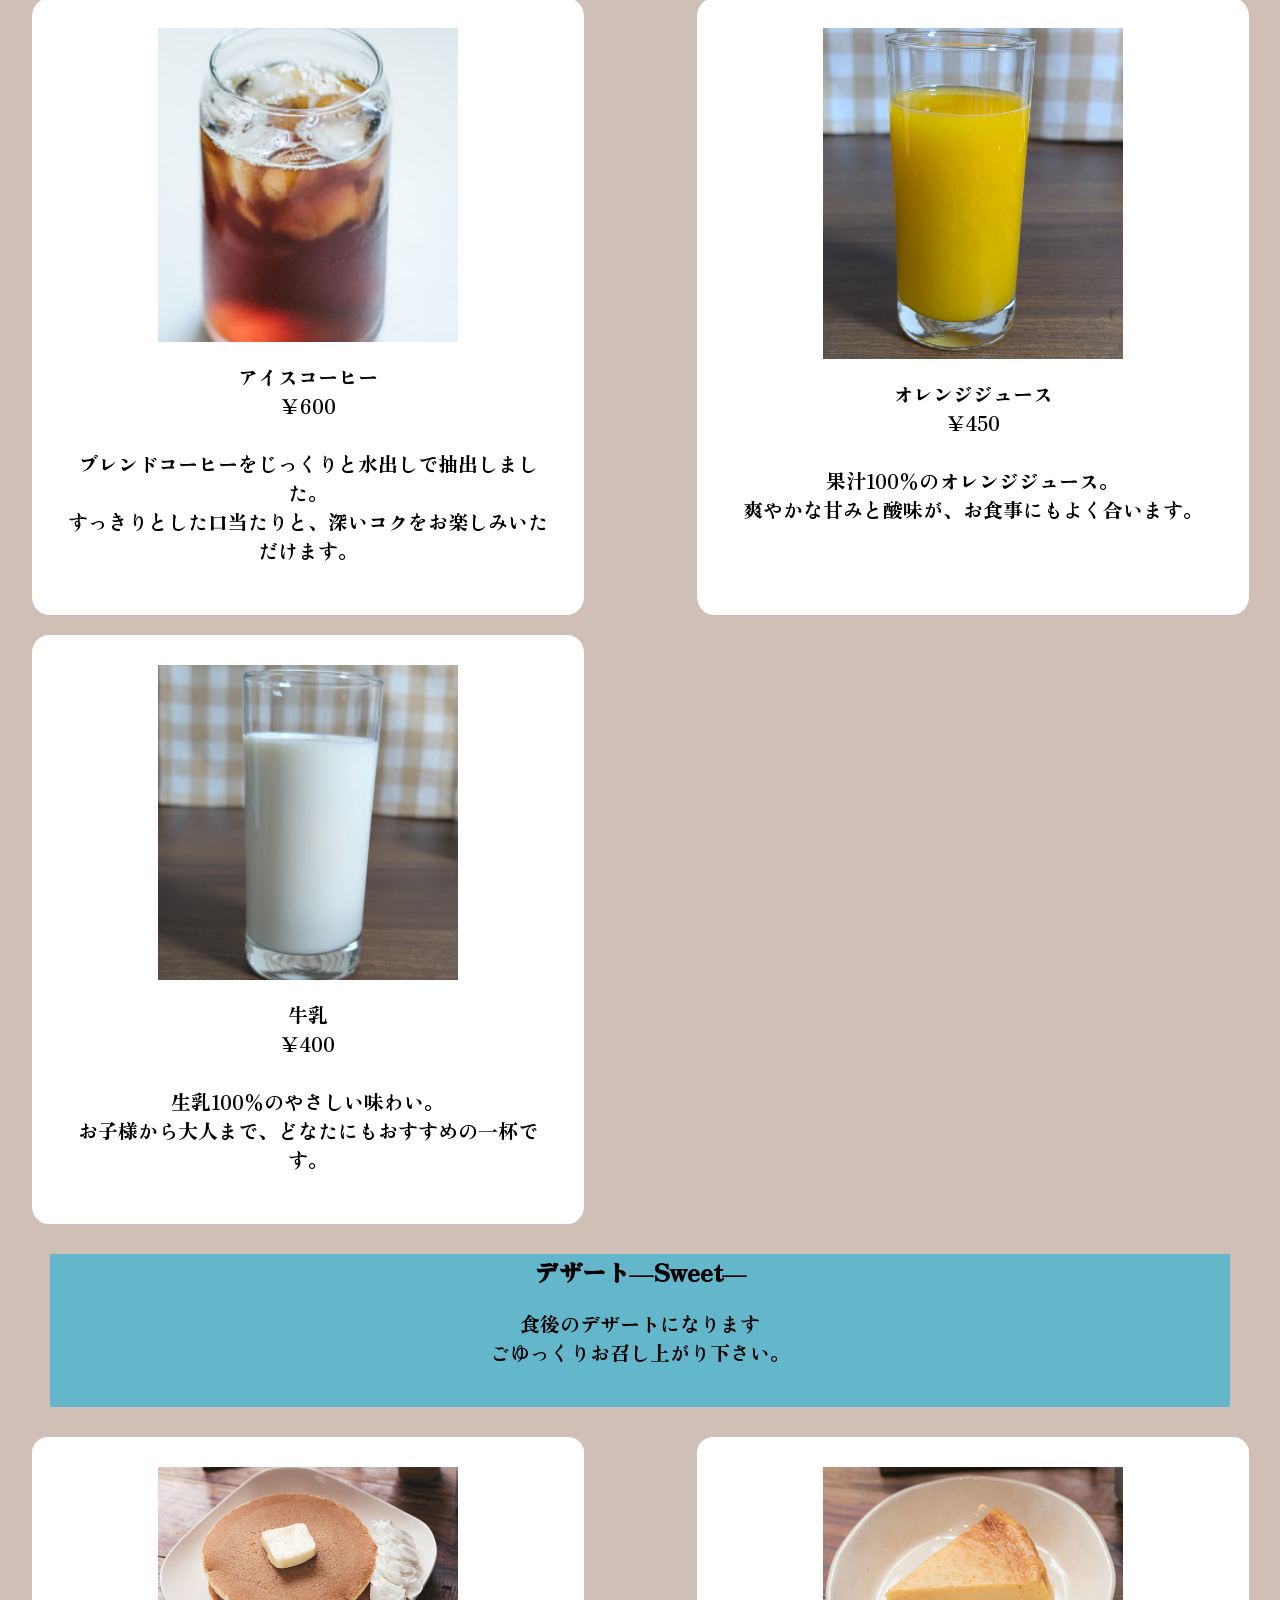
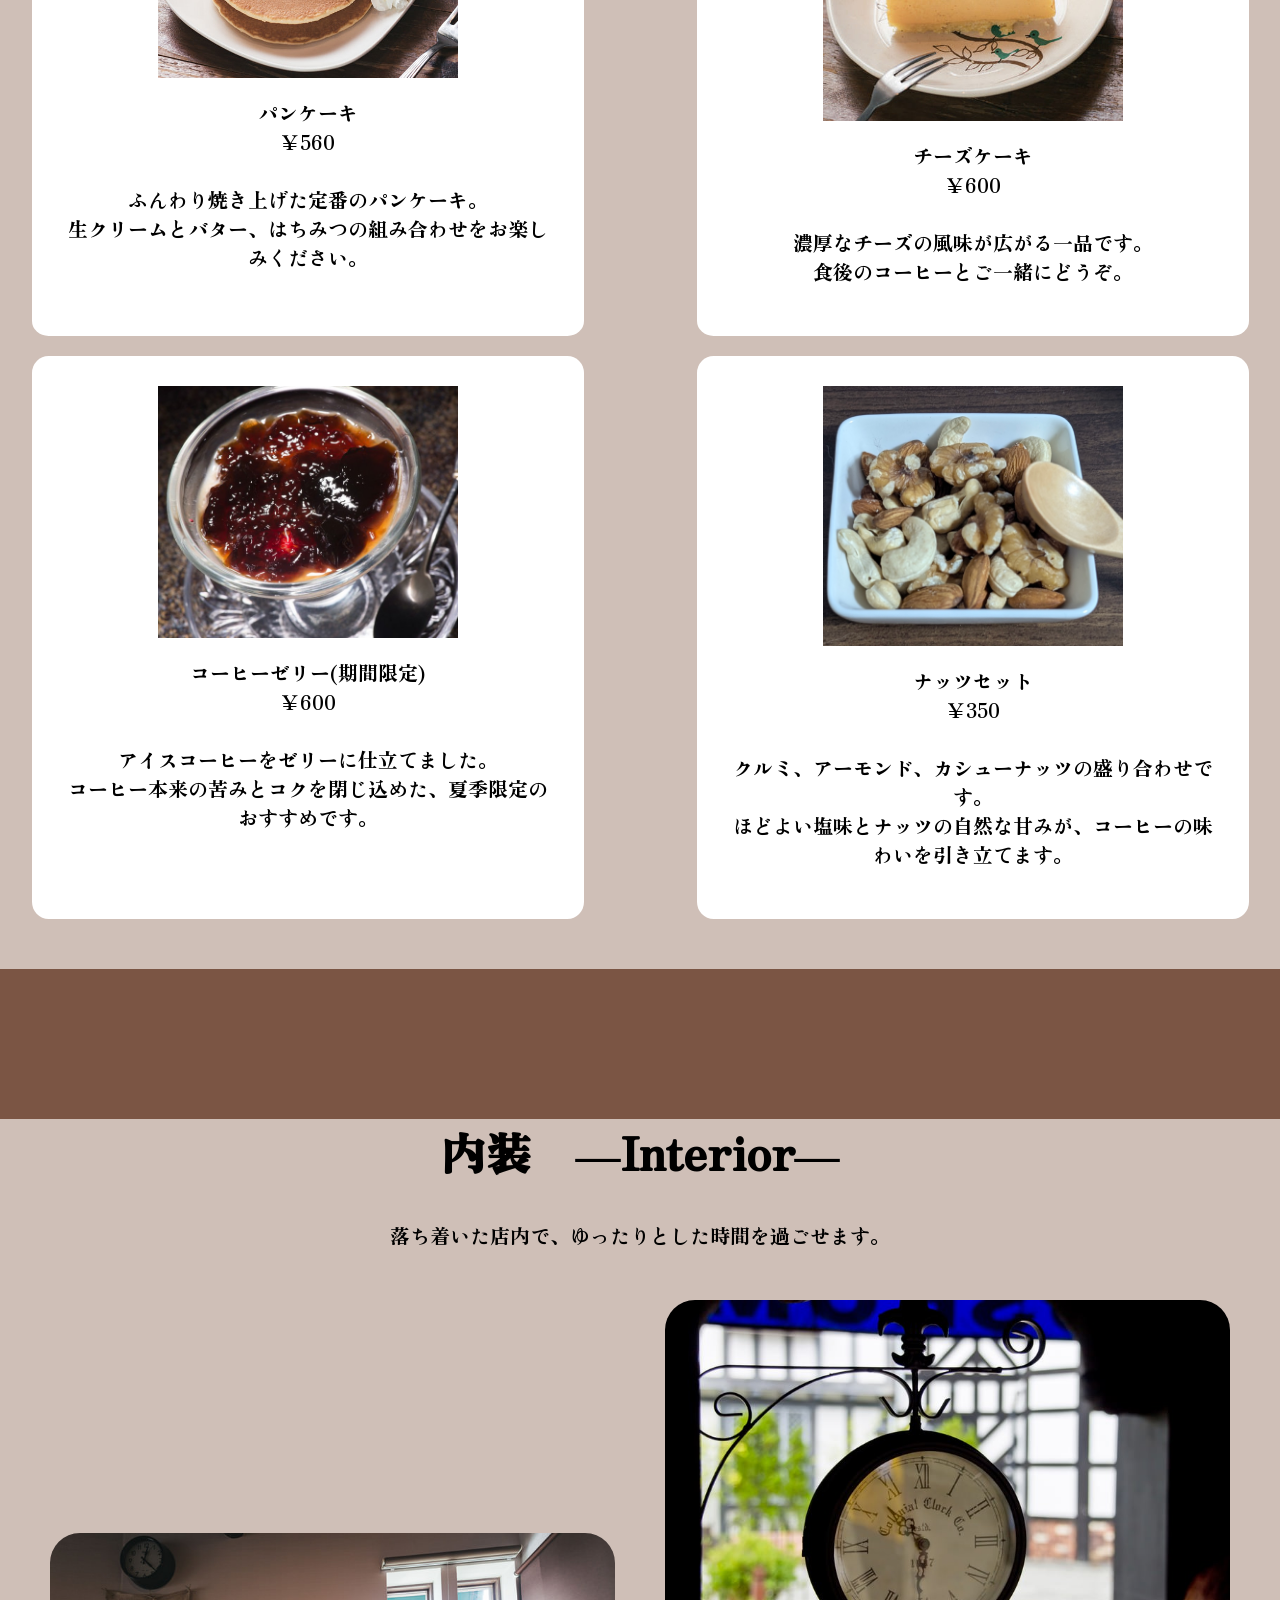
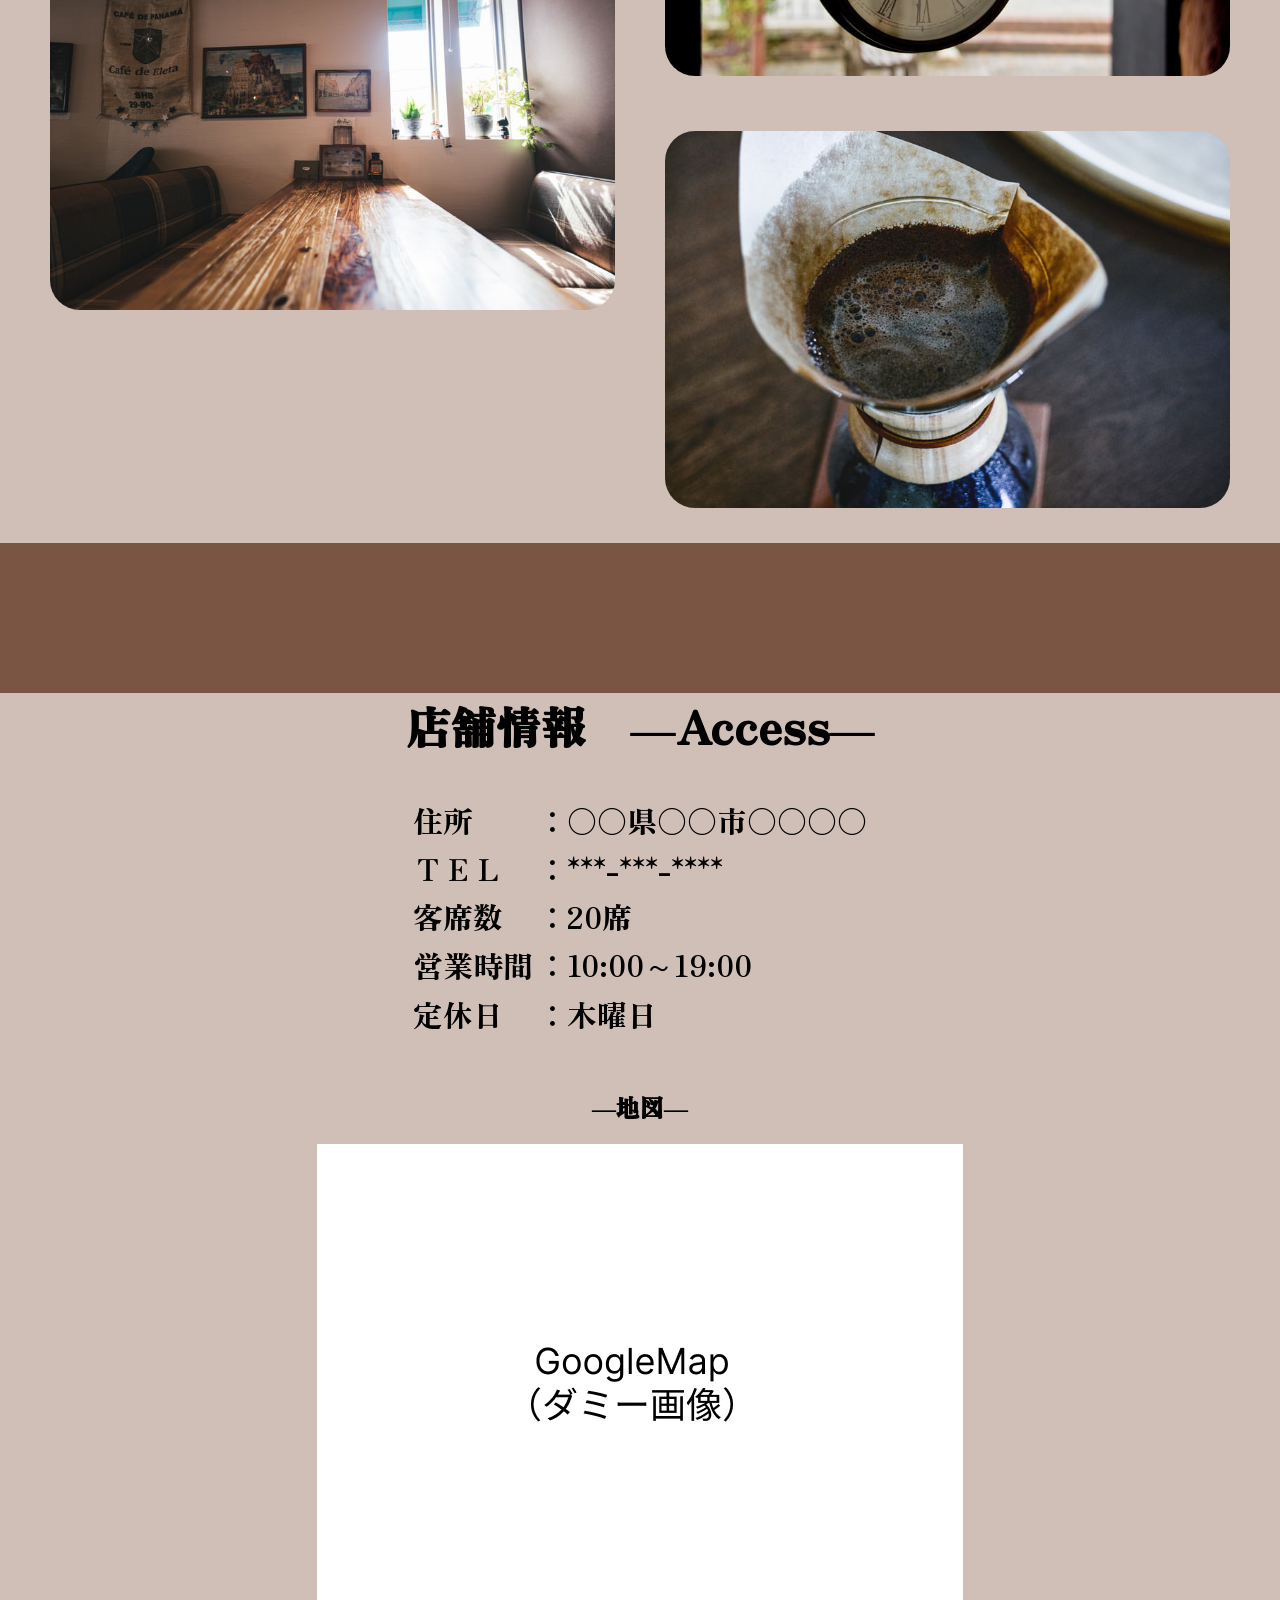
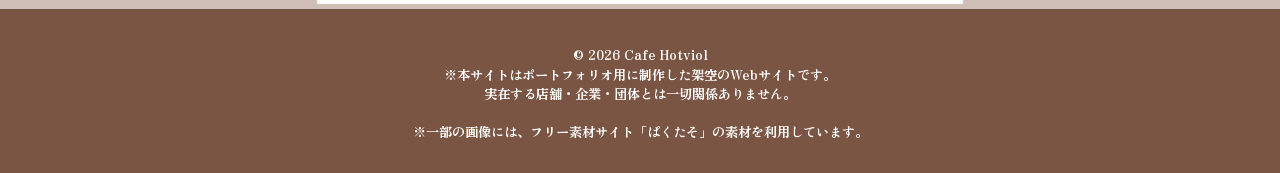
==== commit a5291cf9: "Update index.html" ====
--- a/index.html
+++ b/index.html
@@ -315,13 +315,12 @@
         </div>
       </section>
     </main>
-
     <footer>
       <div class="copuright">
         <small
           >&copy; 2026 Cafe Hotviol <br />
           <div class="footerfootnote">
-            ※本サイトはポートフォリオ用に制作した架空のWebサイトです。
+            ※本サイトはポートフォリオ用に制作した架空のWebサイトです。<br />
             実在する店舗・企業・団体とは一切関係ありません。<br />
             <br />
             ※一部の画像には、フリー素材サイト「ぱくたそ」の素材を利用しています。<br />
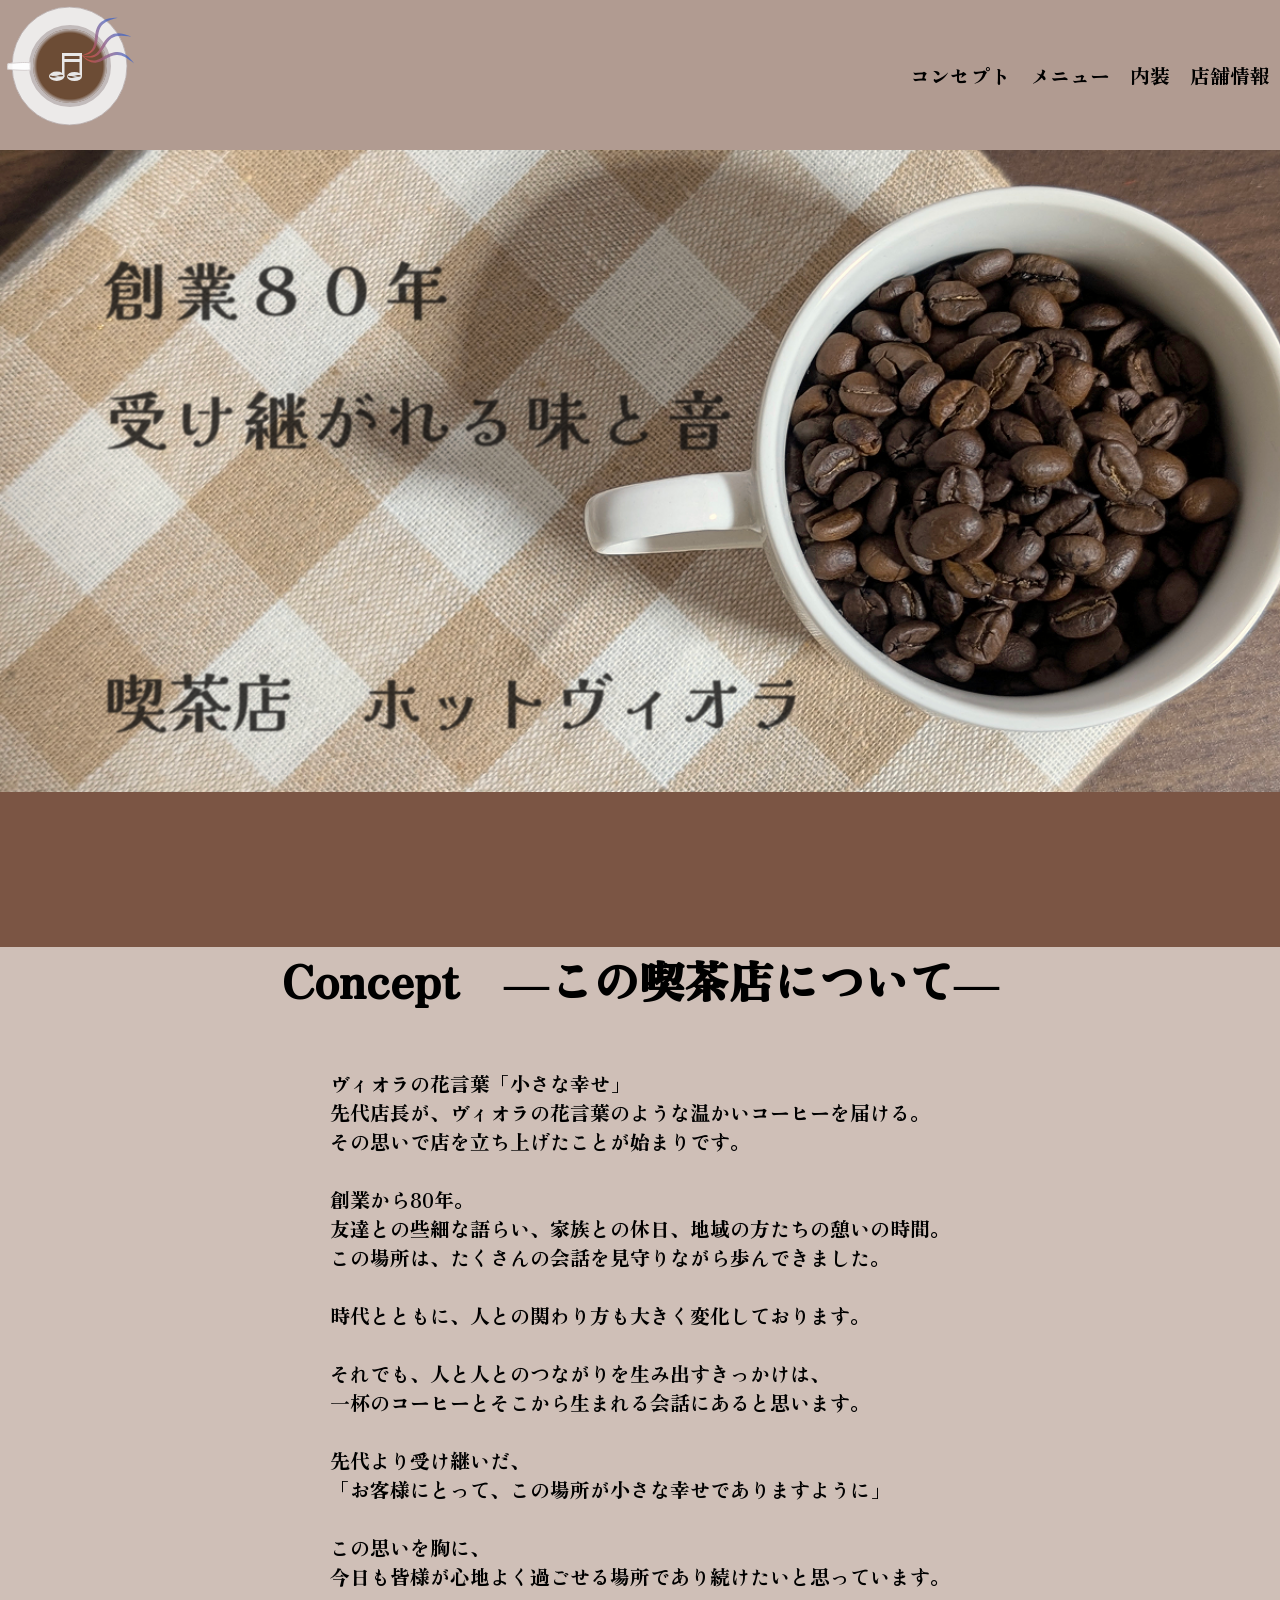
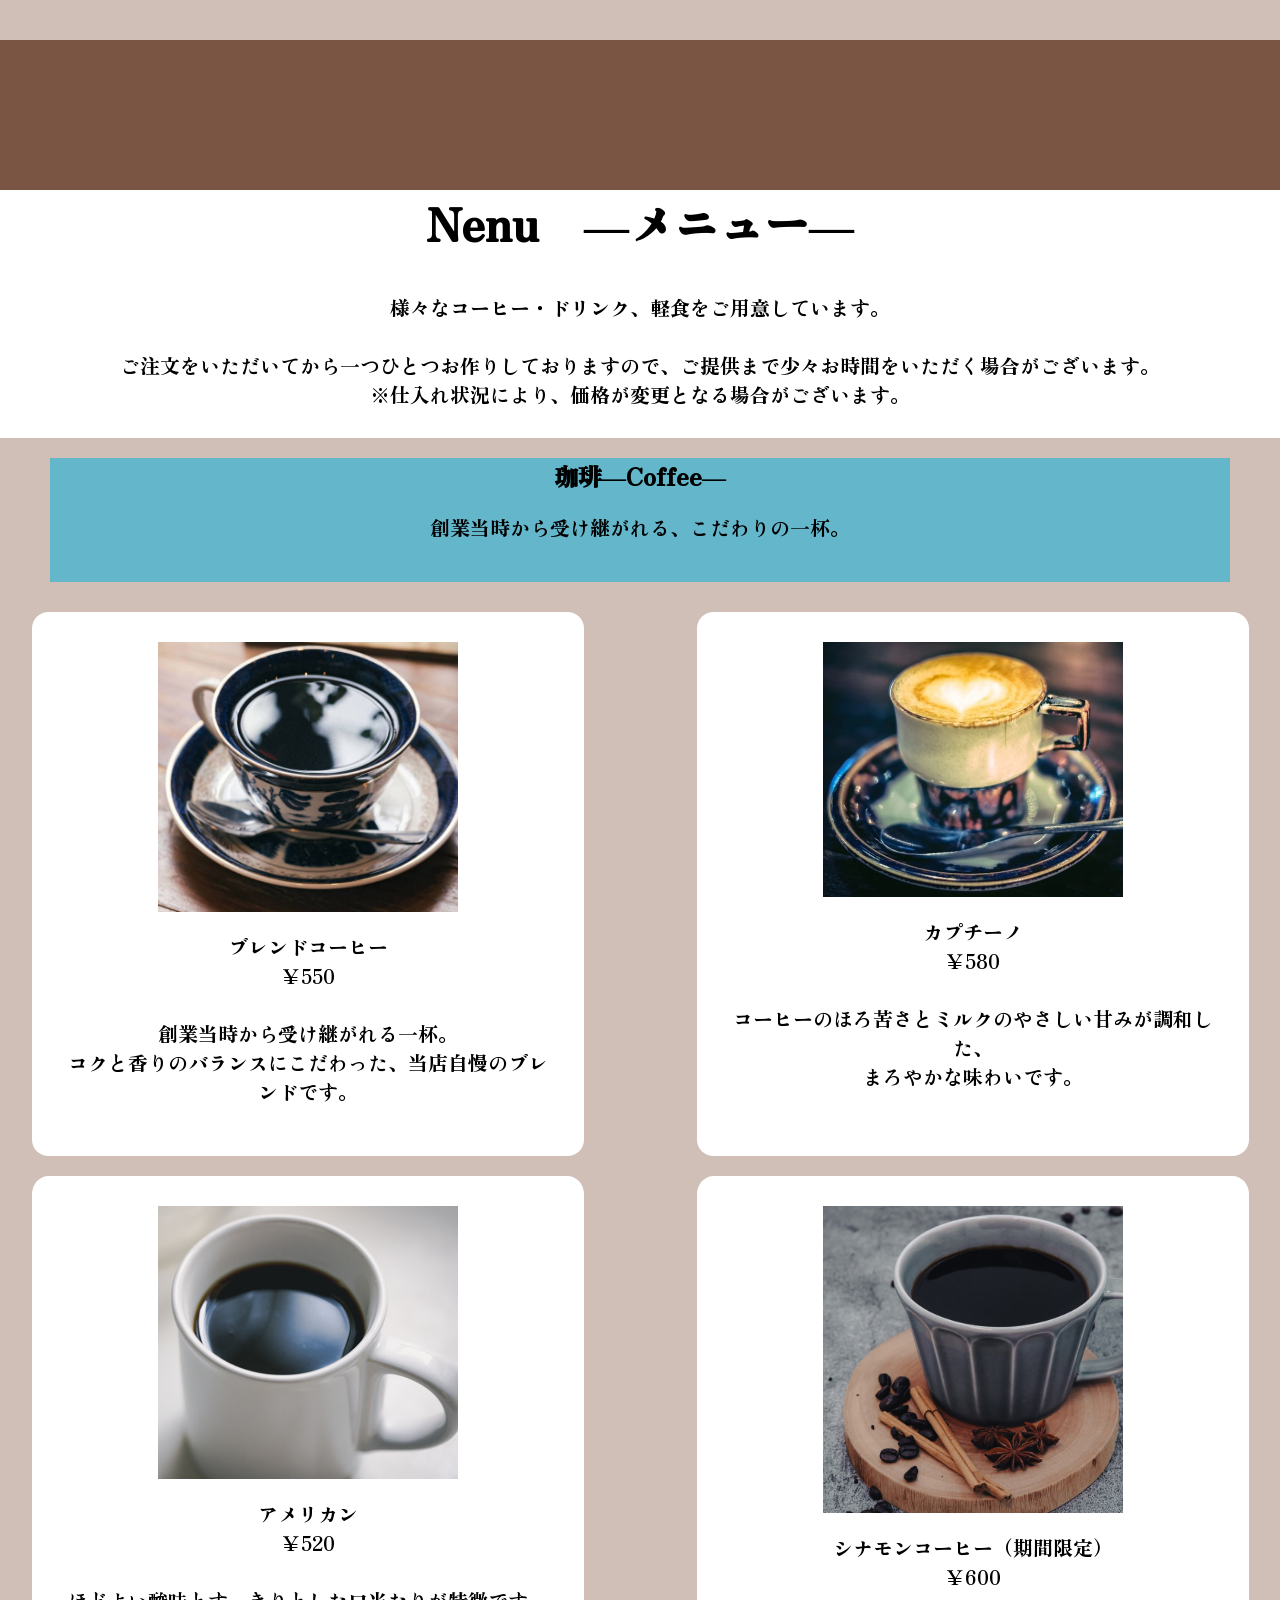
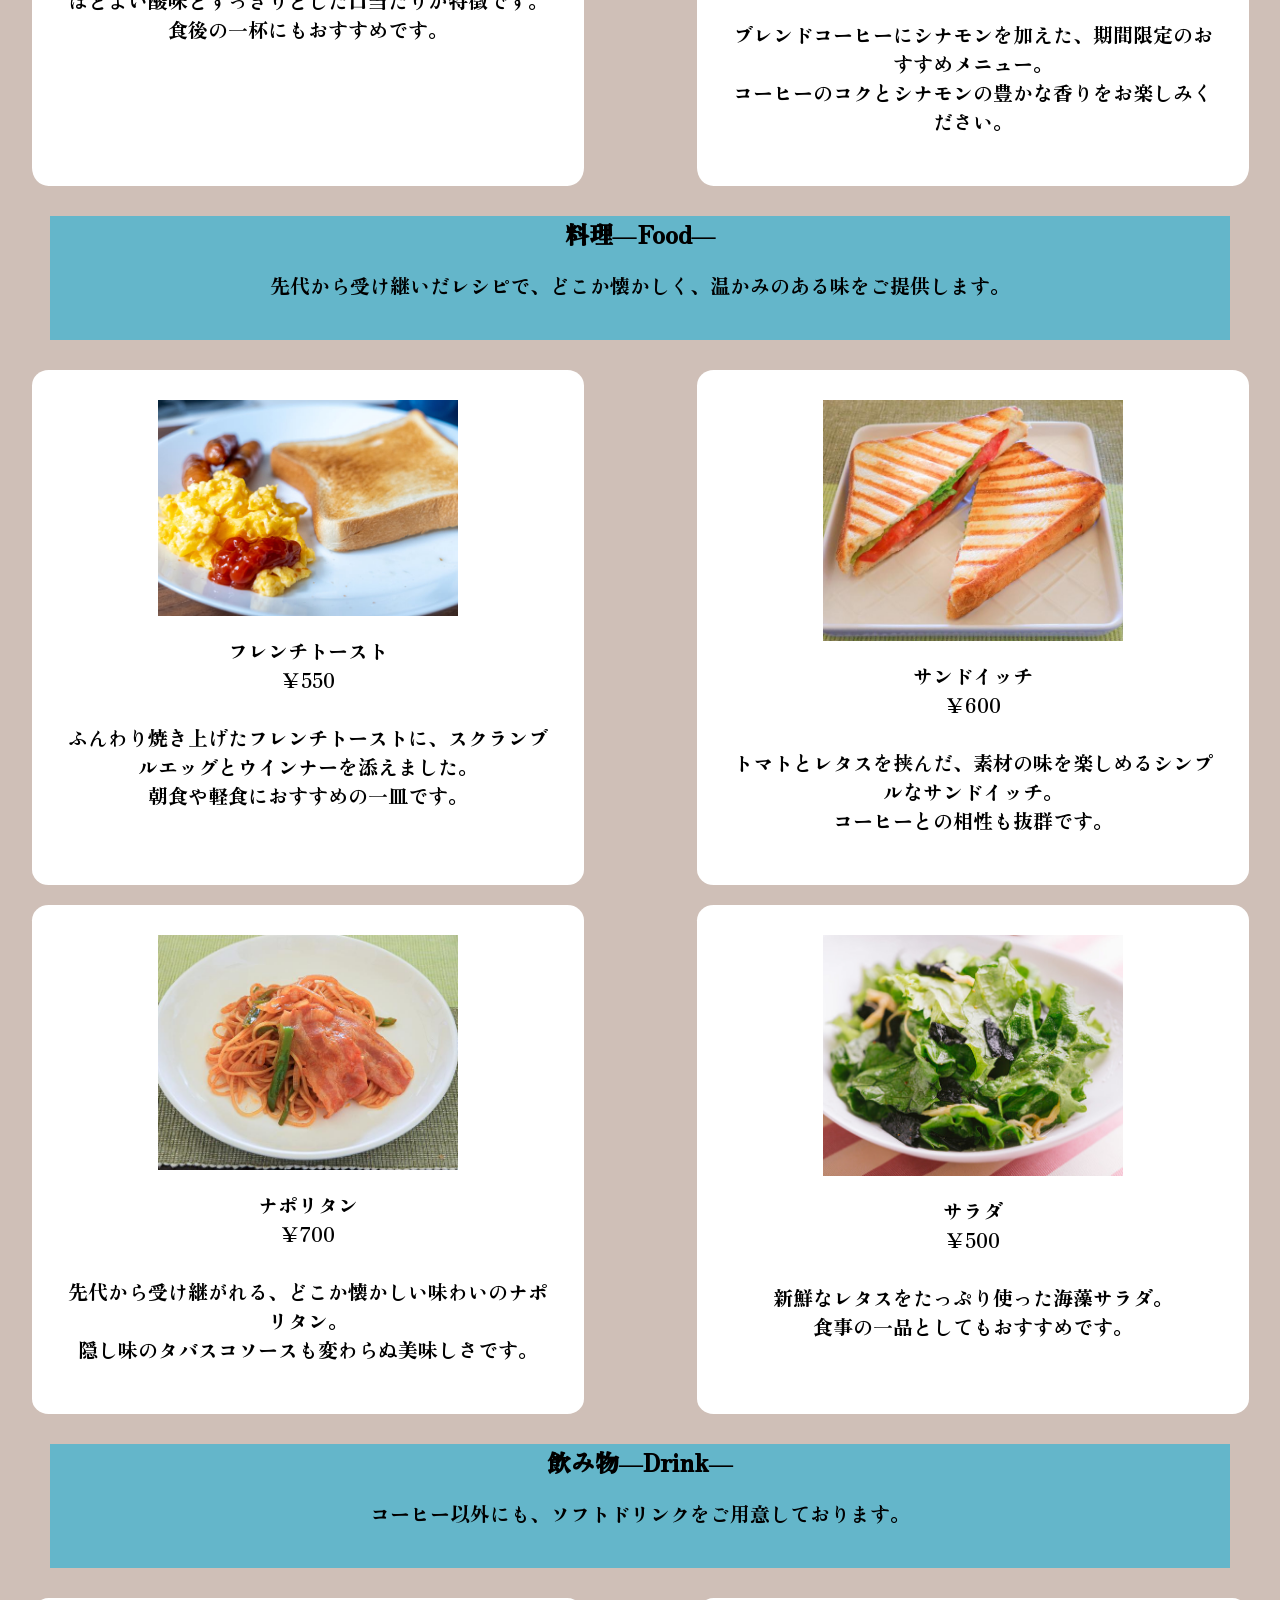
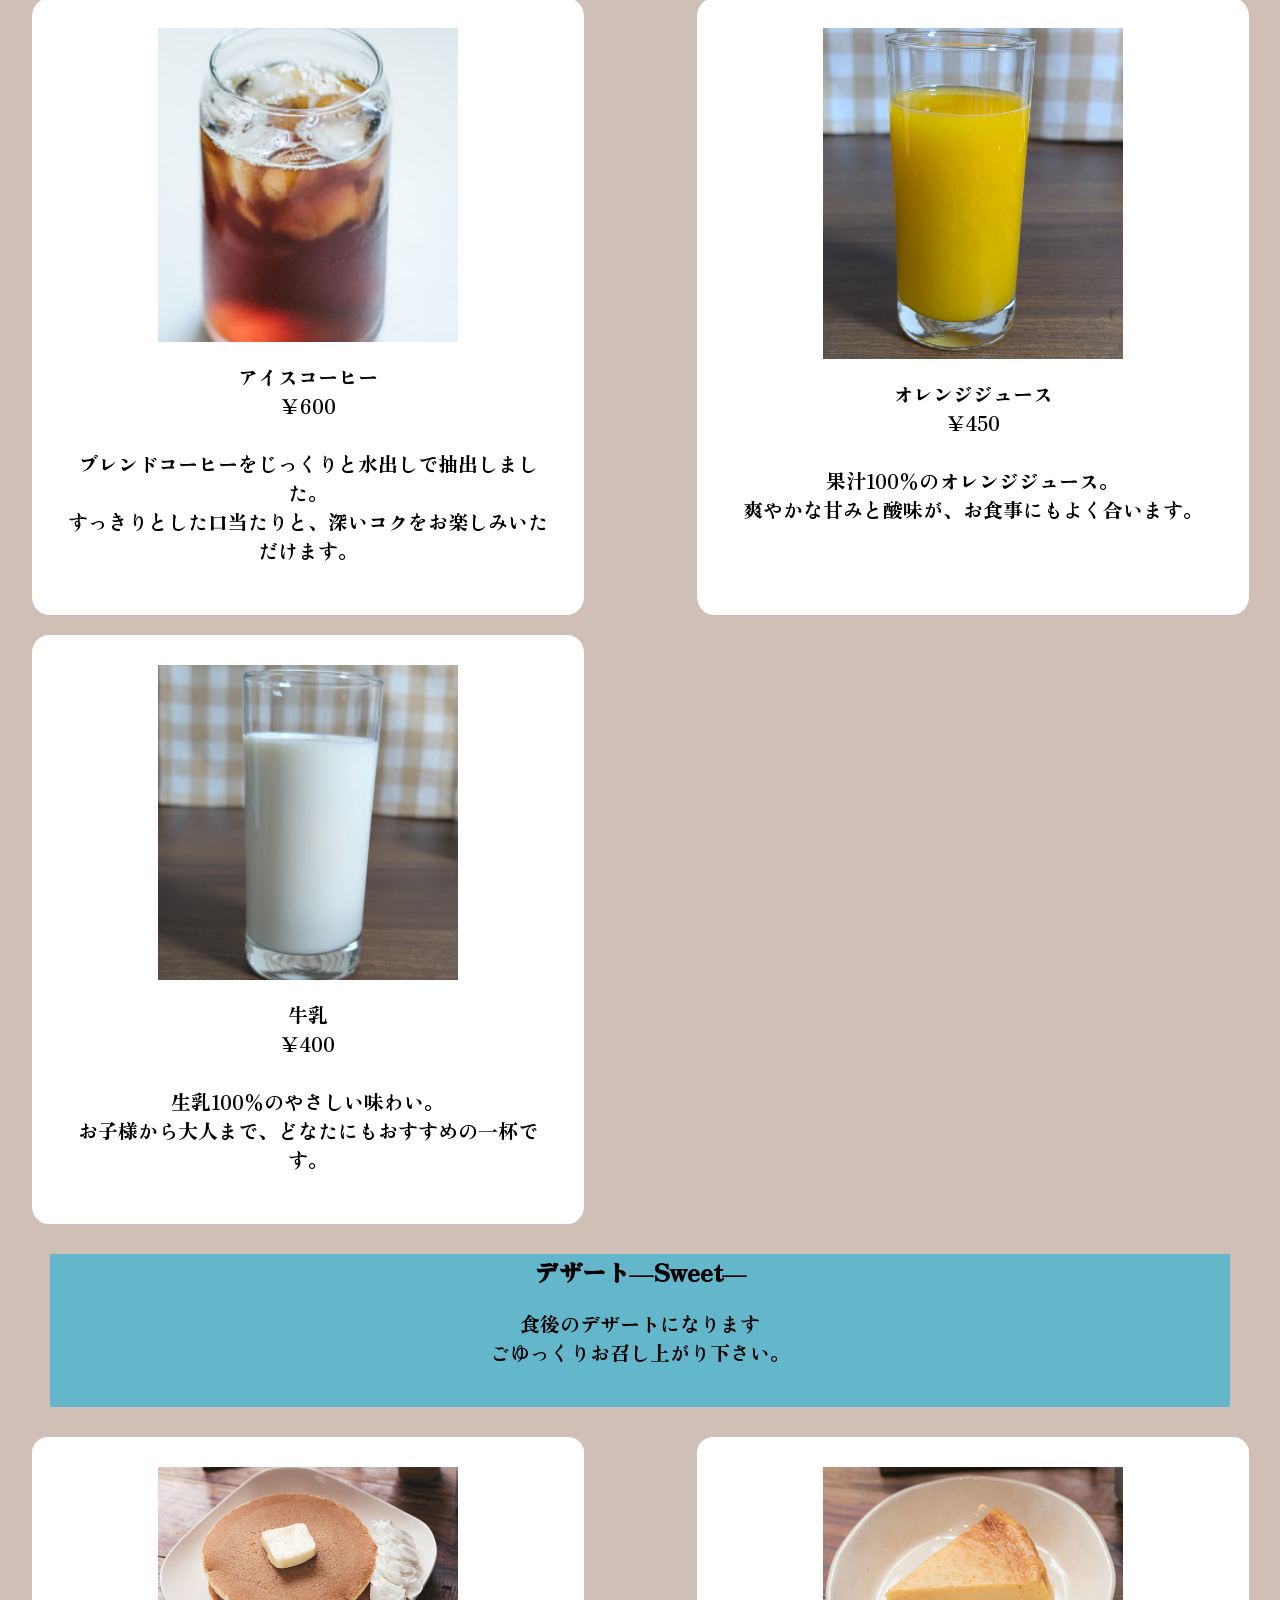
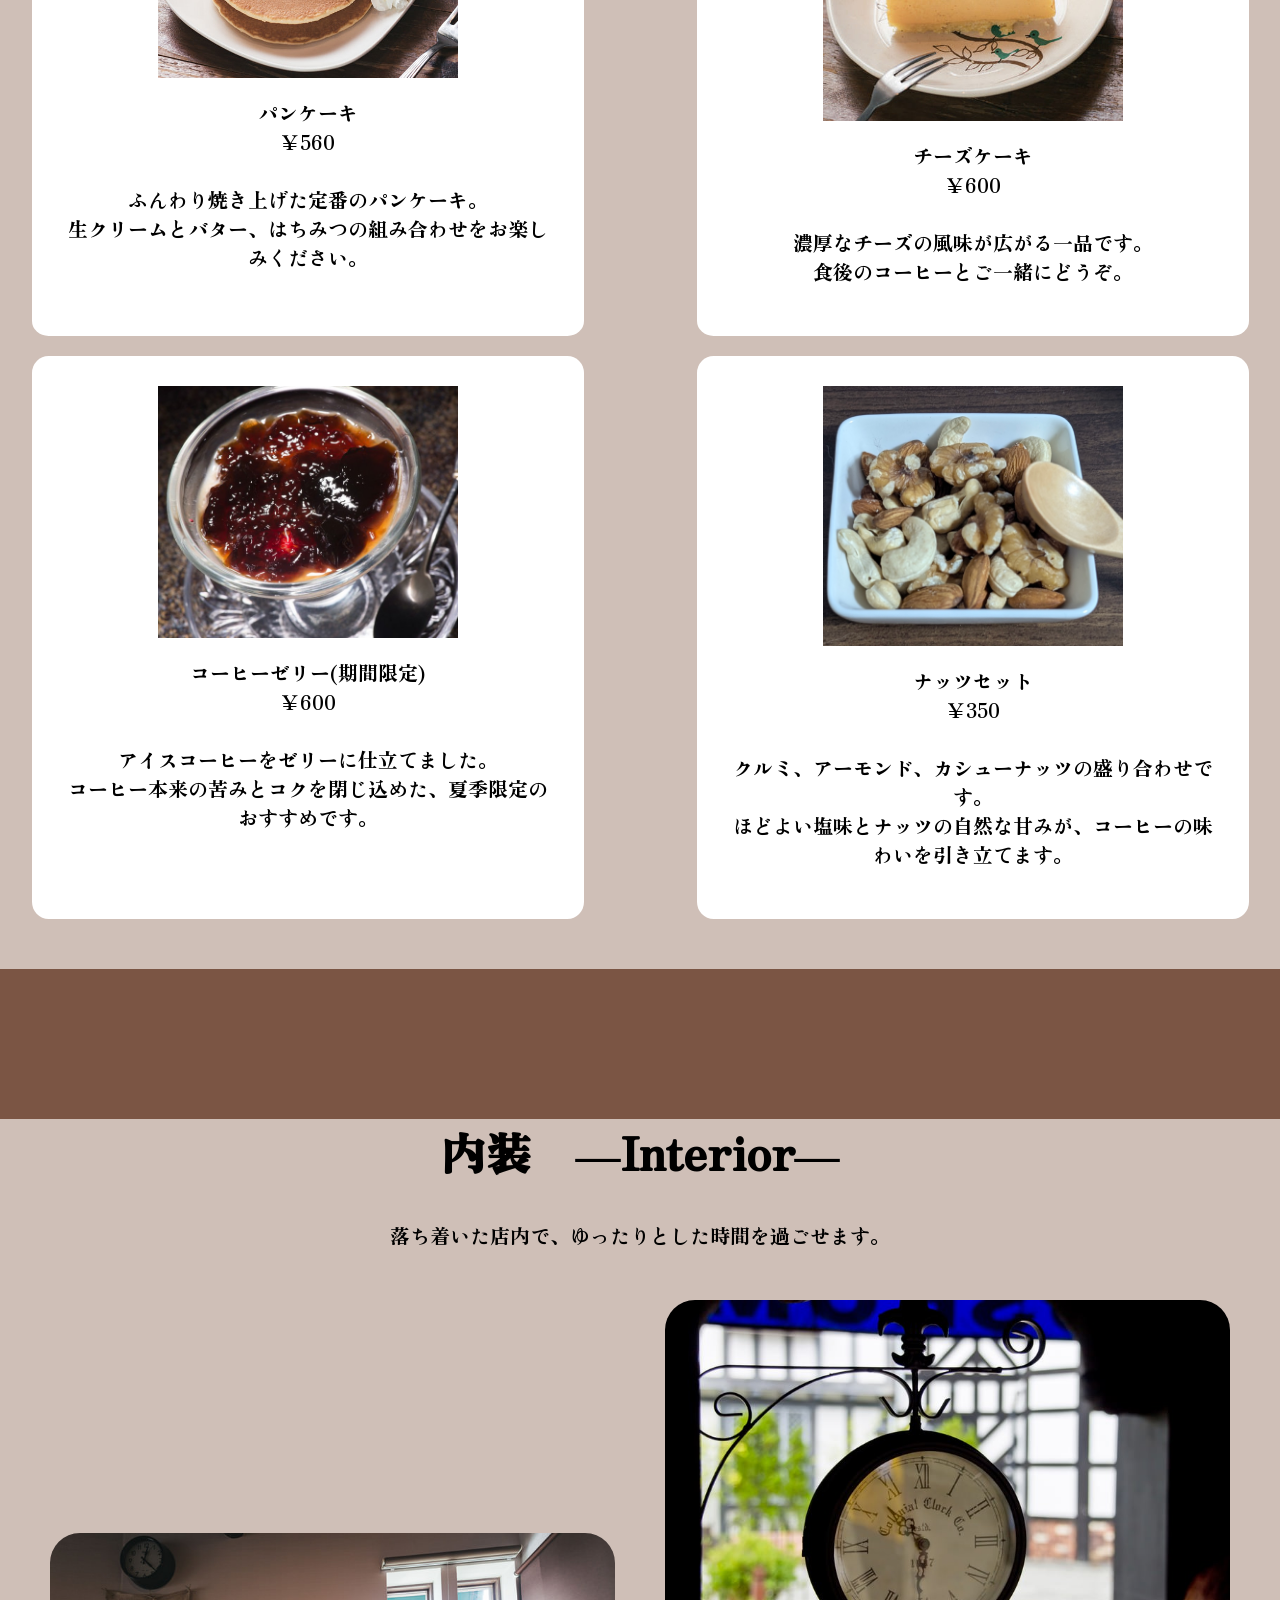
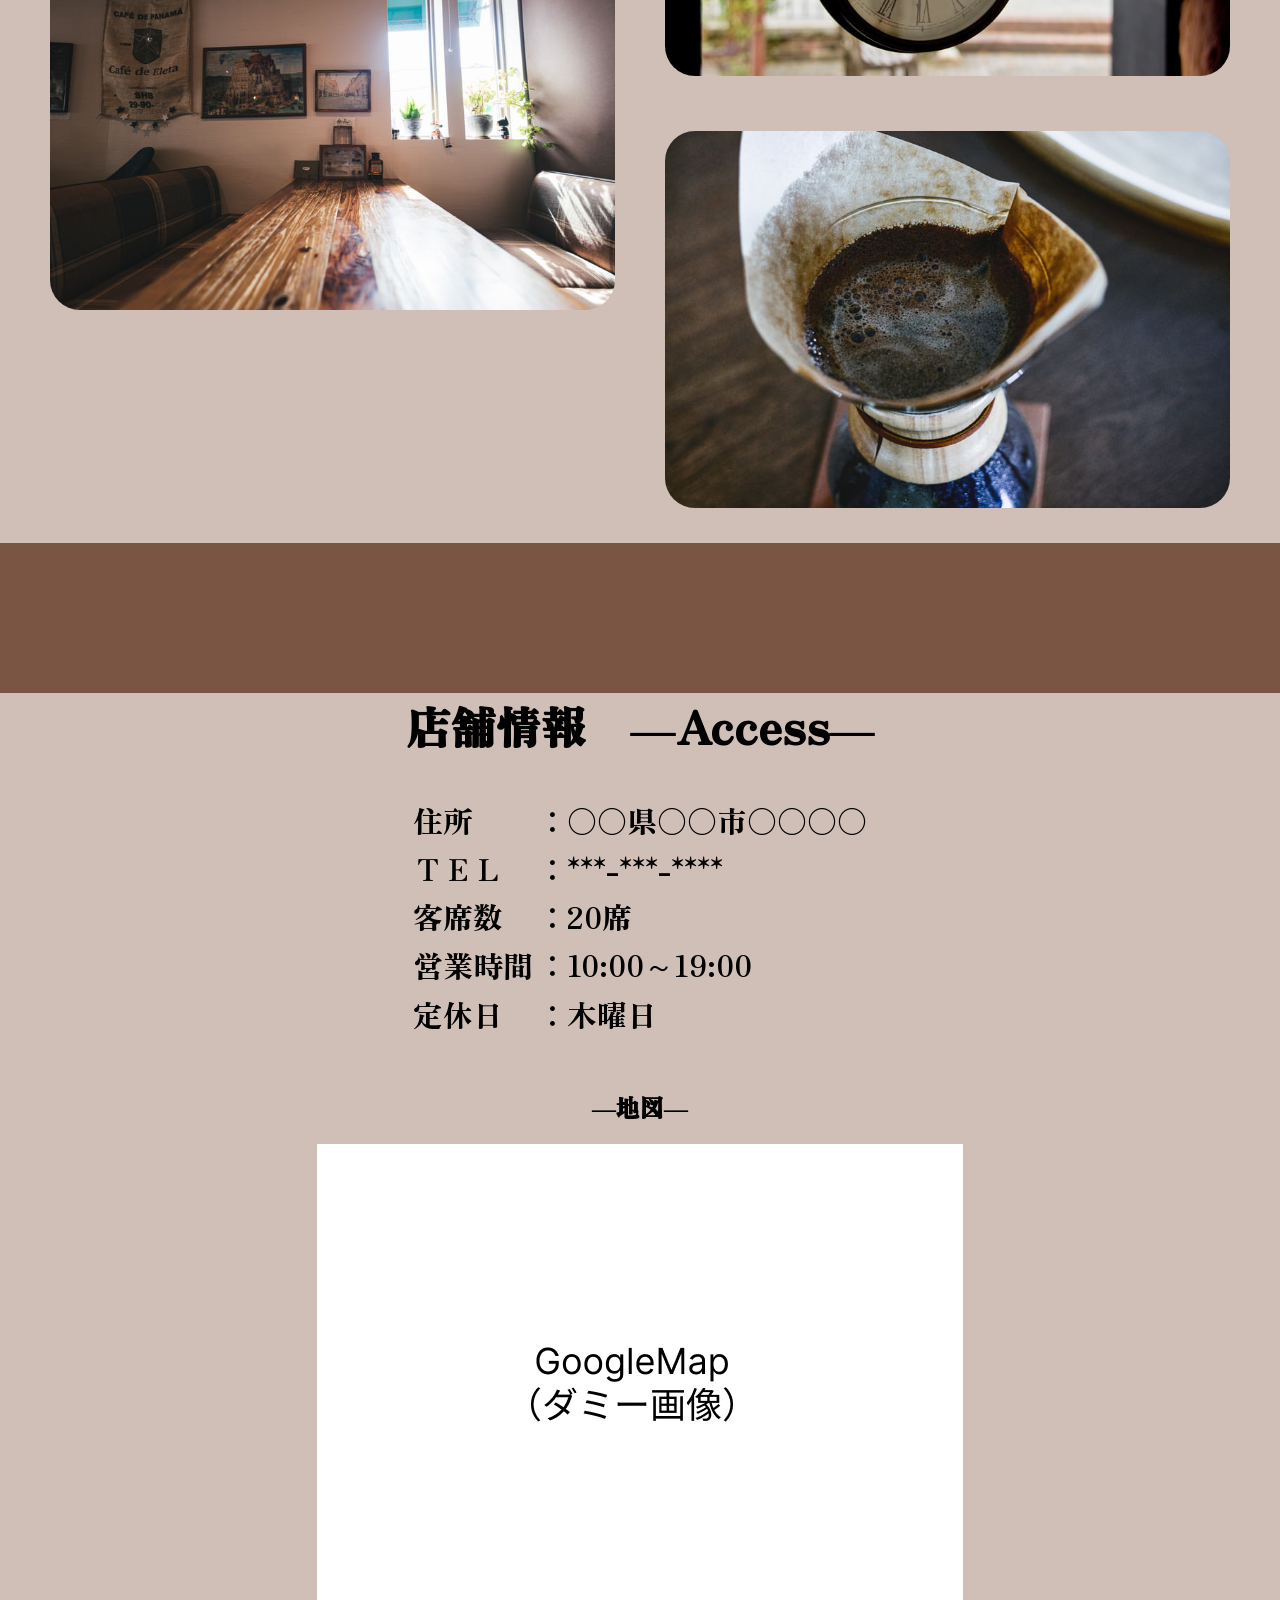
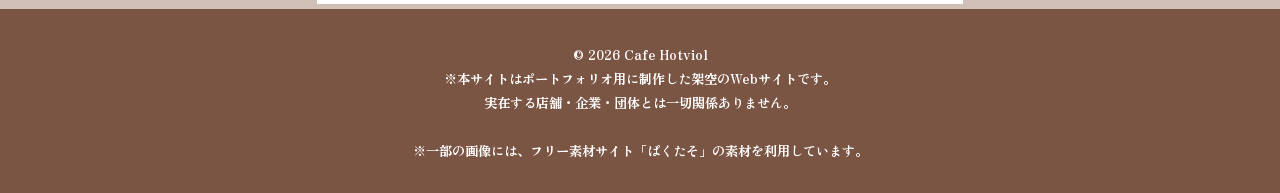
==== commit 904349f6: "Update index.html" ====
--- a/index.html
+++ b/index.html
@@ -315,18 +315,18 @@
         </div>
       </section>
     </main>
+    
     <footer>
       <div class="copuright">
         <small
           >&copy; 2026 Cafe Hotviol <br />
-          <div class="footerfootnote">
-            ※本サイトはポートフォリオ用に制作した架空のWebサイトです。<br />
-            実在する店舗・企業・団体とは一切関係ありません。<br />
-            <br />
-            ※一部の画像には、フリー素材サイト「ぱくたそ」の素材を利用しています。<br />
-          </div>
+          ※本サイトはポートフォリオ用に制作した架空のWebサイトです。<br />
+          実在する店舗・企業・団体とは一切関係ありません。<br />
+          <br />
+          ※一部の画像には、フリー素材サイト「ぱくたそ」の素材を利用しています。<br />
         </small>
       </div>
     </footer>
+    
   </body>
 </html>
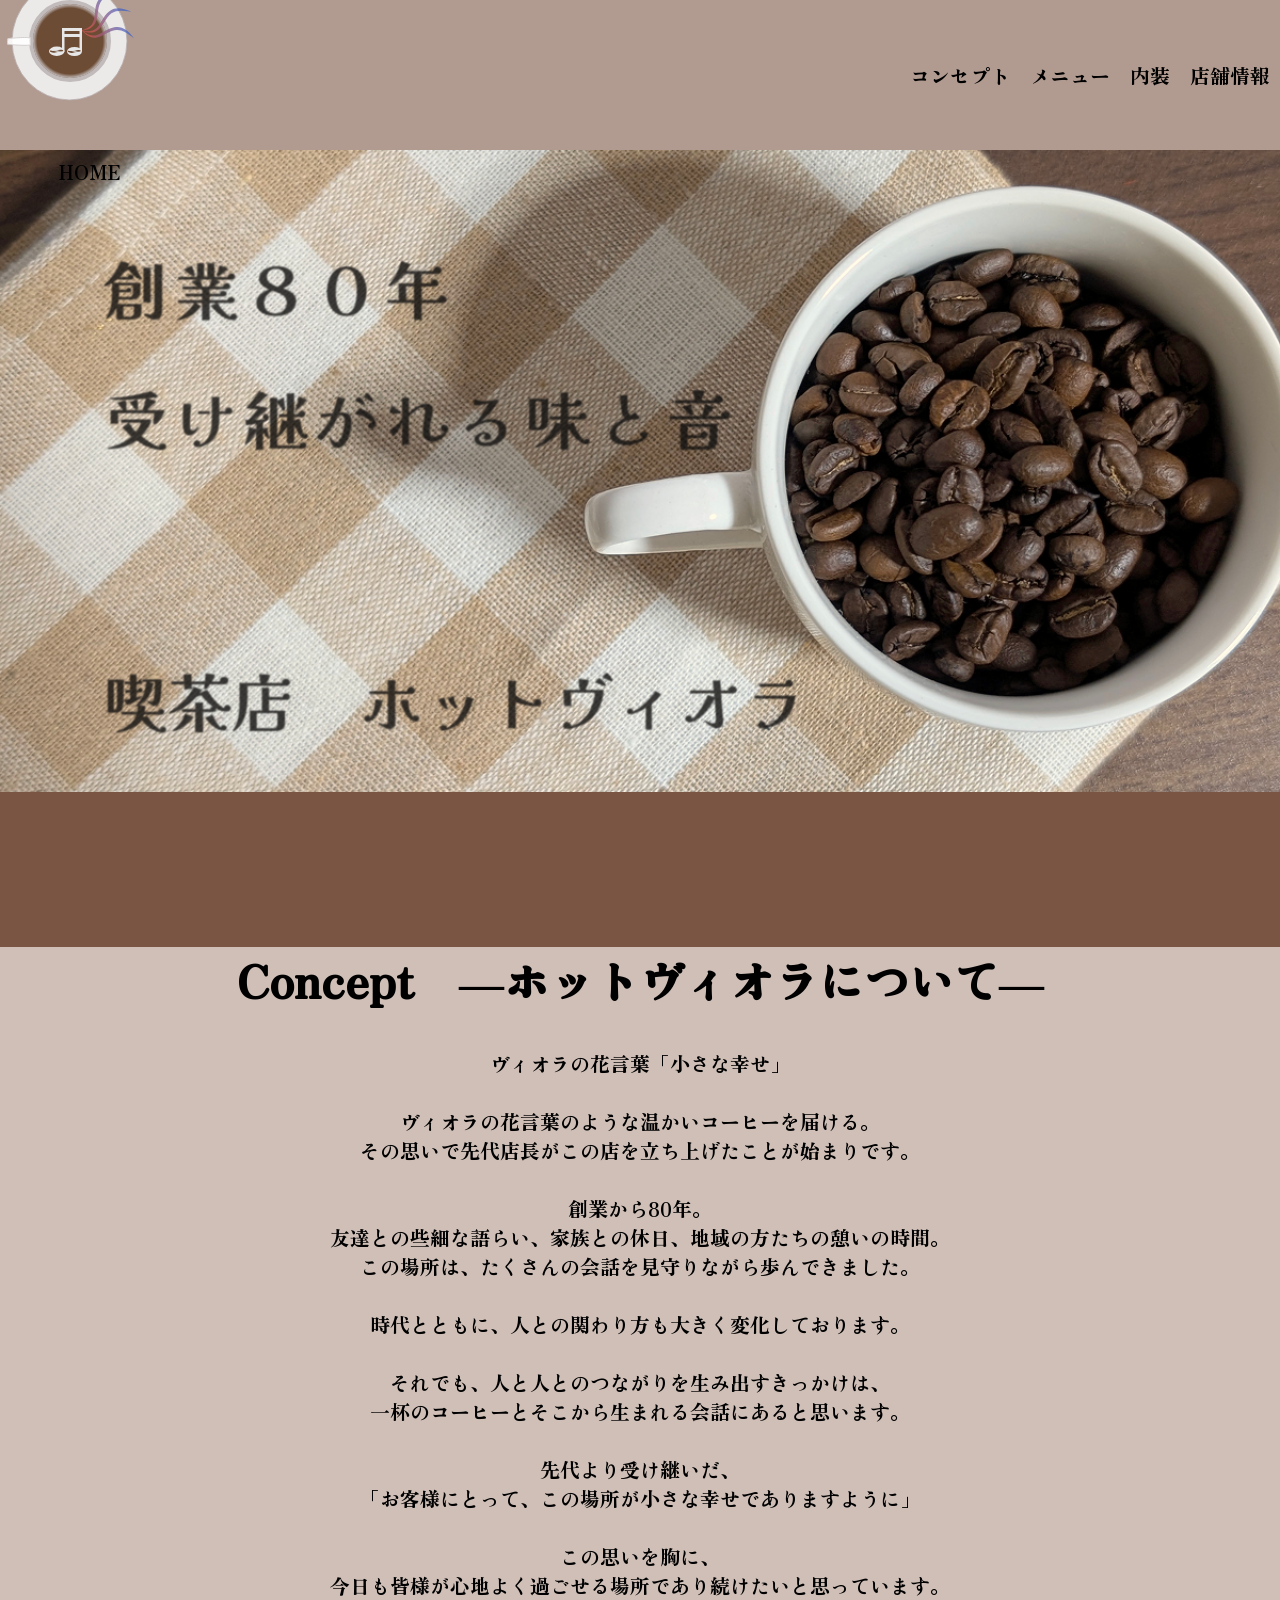
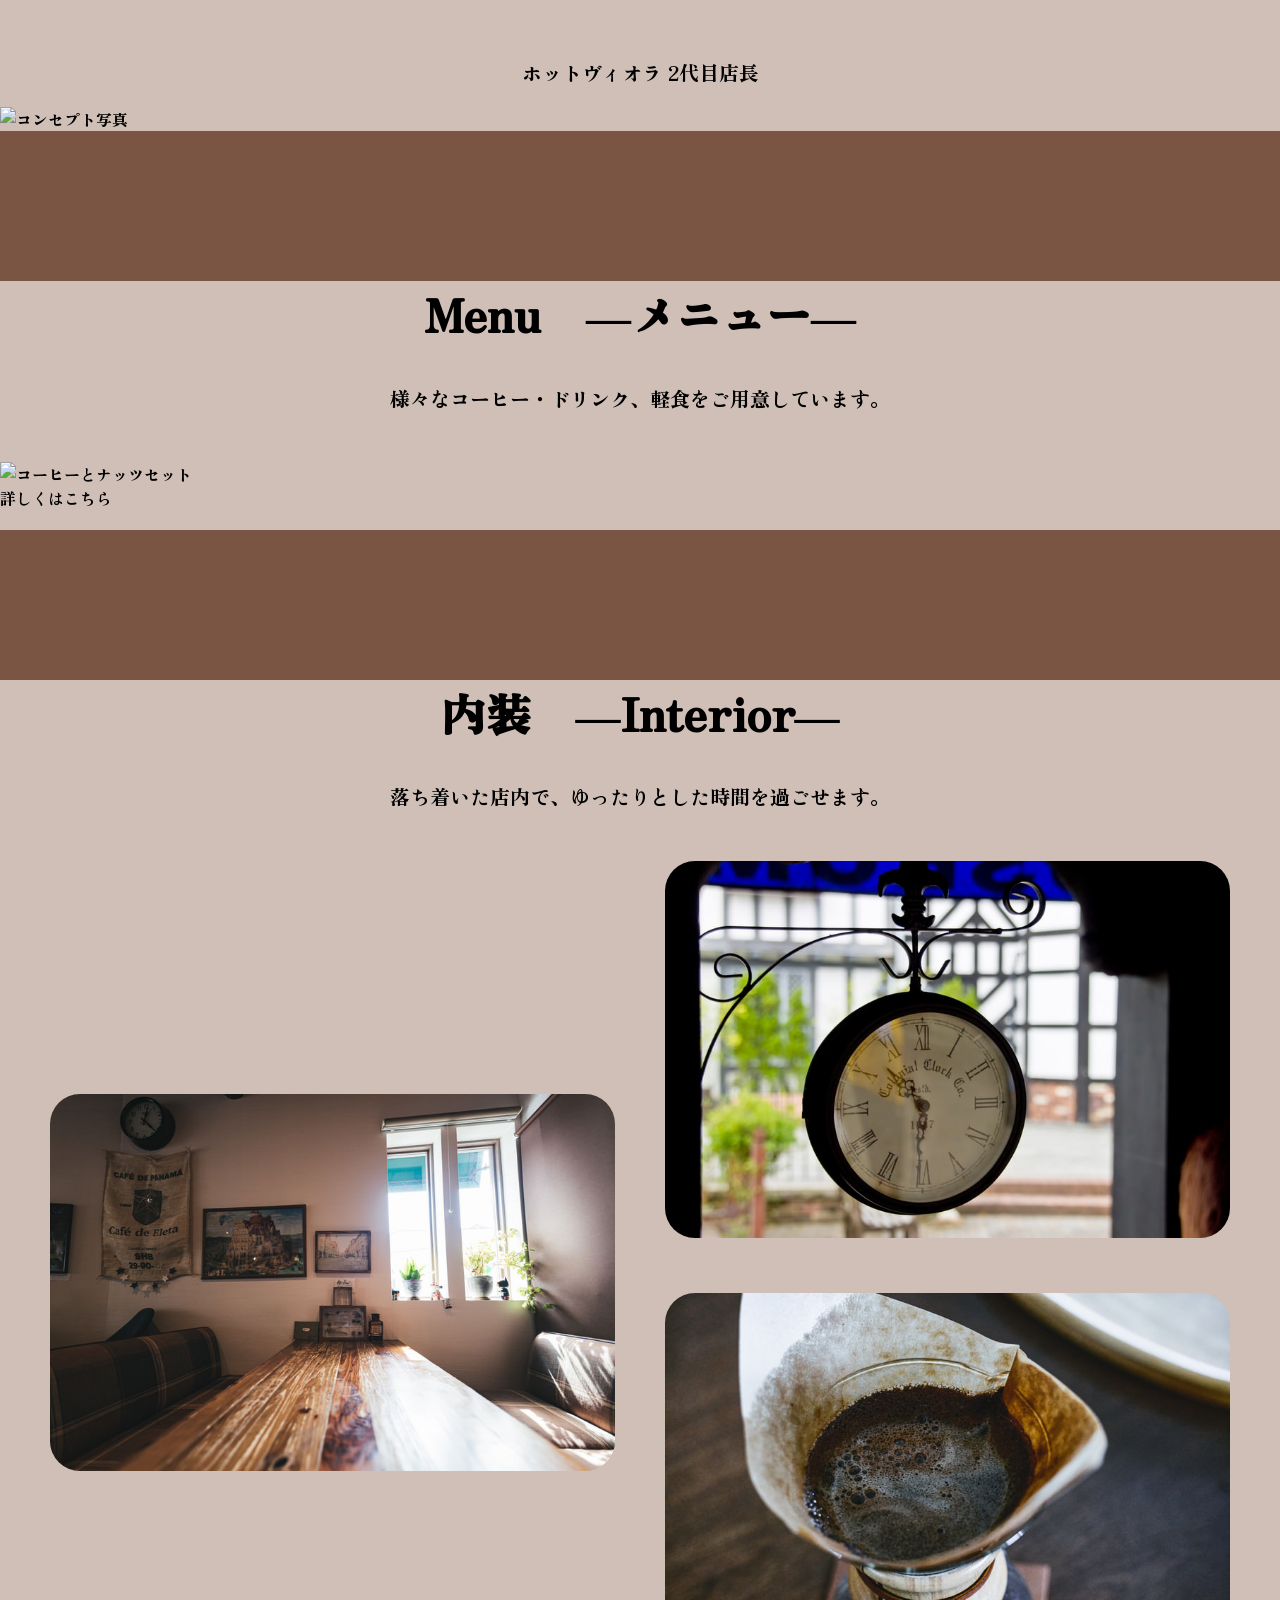
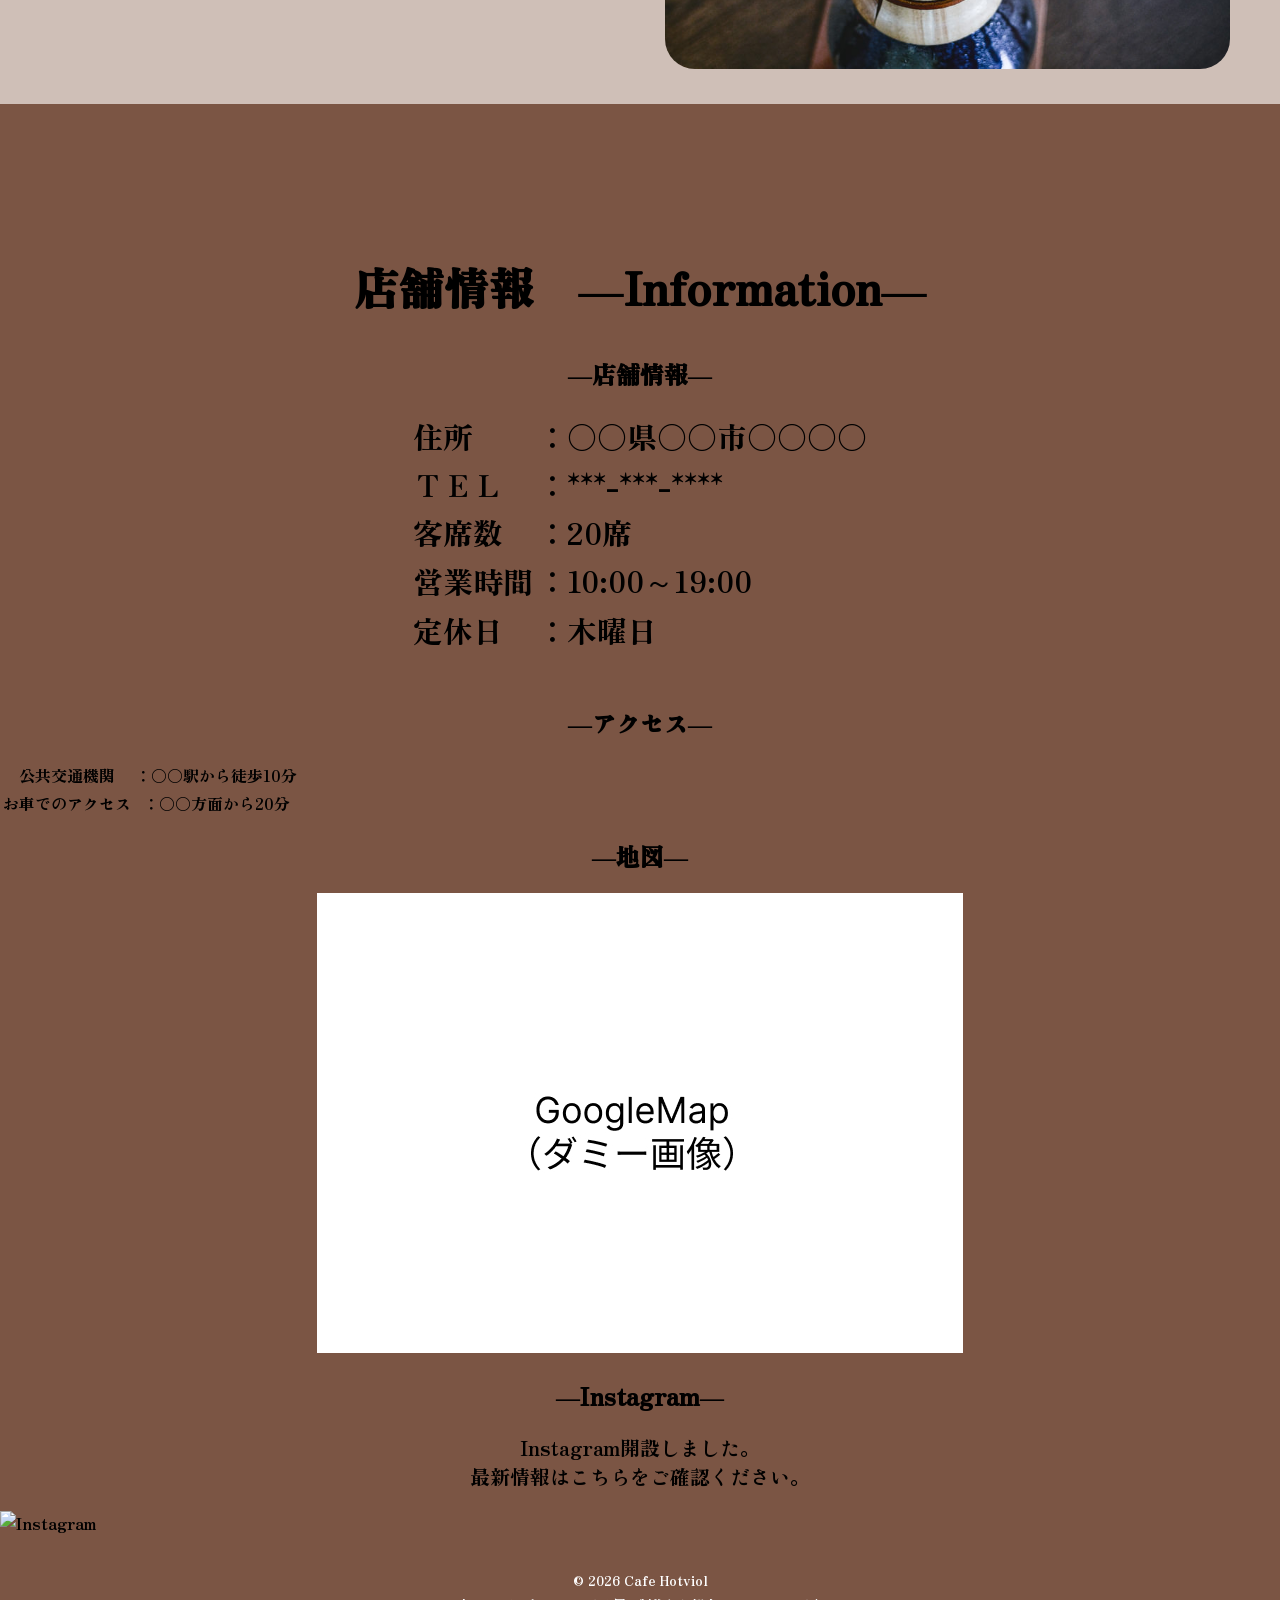
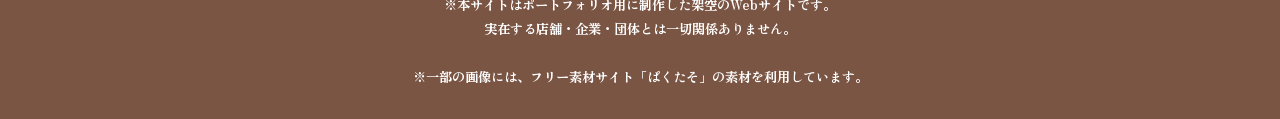
==== commit 40f70f1f: "Update index.html" ====
--- a/index.html
+++ b/index.html
@@ -22,20 +22,31 @@
 
   <body>
     <header class="header">
-      <h1 class="logo">
-        <a href="index.html">
-          <img src="img/Hotviola.logo.svg" alt="café Hotviola" />
-        </a>
-      </h1>
+      <div class="menu_left">
+        <h1 class="logo">
+          <a href="index.html">
+            <img src="img/Hotviola.logo.svg" alt="café Hotviola" />
+          </a>
+        </h1>
+        <nav class="Breadcrumb_trail">
+          <ul>
+            <li>
+              <p><a href="**">HOME</a></p>
+            </li>
+          </ul>
+        </nav>
+      </div>
+
       <nav class="navi">
         <ul class="list">
           <li><a href="#concept">コンセプト</a></li>
           <li><a href="#menu">メニュー</a></li>
           <li><a href="#Interior">内装</a></li>
-          <li><a href="#Access">店舗情報</a></li>
+          <li><a href="#Information">店舗情報</a></li>
         </ul>
       </nav>
     </header>
+
     <main>
       <div class="hero">
         <img
@@ -44,223 +55,51 @@
         />
       </div>
       <section id="concept" class="concept">
-        <div class="Concept-titel">
-          <h1>Concept　―この喫茶店について―</h1>
-        </div>
+        <h1>Concept　―ホットヴィオラについて―</h1>
+        <div id="Concept_contents" class="Concept_contents">
+          <div class="concept_text">
+            <p>
+              ヴィオラの花言葉「小さな幸せ」<br /><br />
 
-        <div class="conceptdetail">
-          <p>
-            ヴィオラの花言葉「小さな幸せ」<br />
+              ヴィオラの花言葉のような温かいコーヒーを届ける。<br />
+              その思いで先代店長がこの店を立ち上げたことが始まりです。<br /><br />
 
-            先代店長が、ヴィオラの花言葉のような温かいコーヒーを届ける。<br />
-            その思いで店を立ち上げたことが始まりです。<br /><br />
+              創業から80年。<br />
+              友達との些細な語らい、家族との休日、地域の方たちの憩いの時間。<br />
+              この場所は、たくさんの会話を見守りながら歩んできました。<br /><br />
 
-            創業から80年。<br />
-            友達との些細な語らい、家族との休日、地域の方たちの憩いの時間。<br />
-            この場所は、たくさんの会話を見守りながら歩んできました。<br /><br />
+              時代とともに、人との関わり方も大きく変化しております。<br /><br />
 
-            時代とともに、人との関わり方も大きく変化しております。<br /><br />
+              それでも、人と人とのつながりを生み出すきっかけは、<br />
+              一杯のコーヒーとそこから生まれる会話にあると思います。<br /><br />
 
-            それでも、人と人とのつながりを生み出すきっかけは、<br />
-            一杯のコーヒーとそこから生まれる会話にあると思います。<br /><br />
+              先代より受け継いだ、<br />
+              「お客様にとって、この場所が小さな幸せでありますように」<br /><br />
 
-            先代より受け継いだ、<br />
-            「お客様にとって、この場所が小さな幸せでありますように」<br /><br />
+              この思いを胸に、<br />
+              今日も皆様が心地よく過ごせる場所であり続けたいと思っています。<br /><br /><br />
 
-            この思いを胸に、<br />
-            今日も皆様が心地よく過ごせる場所であり続けたいと思っています。<br /><br />
-          </p>
+              ホットヴィオラ 2代目店長
+            </p>
+          </div>
+
+          <div class="concept_img">
+            <img src="img/Concept_pix.jpg" alt="コンセプト写真" />
+          </div>
         </div>
       </section>
 
       <section id="menu" class="menu">
-        <div class="menutitle-top">
-          <h1>Nenu　―メニュー―</h1>
-          <p>
-            様々なコーヒー・ドリンク、軽食をご用意しています。<br /><br />
-            ご注文をいただいてから一つひとつお作りしておりますので、ご提供まで少々お時間をいただく場合がございます。<br />
-            ※仕入れ状況により、価格が変更となる場合がございます。<br /><br />
-          </p>
-        </div>
+        <div class="menu_contents">
+          <h1>Menu　―メニュー―</h1>
+          <p>様々なコーヒー・ドリンク、軽食をご用意しています。<br /><br /></p>
+          <div class="menu_top">
+            <div class="menu_sample">
+              <img src="img/Menutop_pix.jpg" alt="コーヒーとナッツセット" />
+            </div>
 
-        <div class="menutype">
-          <div class="menutitle">
-            <h2>珈琲―Coffee―</h2>
-            <p>創業当時から受け継がれる、こだわりの一杯。<br /></p>
-          </div>
-          <div class="menulist">
-            <div class="item">
-              <img src="img/blend.jpg" alt="ブレンドコーヒー" />
-              <p>
-                ブレンドコーヒー<br />
-                ￥550 <br /><br />
-                創業当時から受け継がれる一杯。<br />
-                コクと香りのバランスにこだわった、当店自慢のブレンドです。
-              </p>
-            </div>
-            <div class="item">
-              <img src="img/cappuccino.jpg" alt="カプチーノ" />
-              <p>
-                カプチーノ<br />
-                ￥580 <br /><br />
-                コーヒーのほろ苦さとミルクのやさしい甘みが調和した、<br />
-                まろやかな味わいです。
-              </p>
-            </div>
-            <div class="item">
-              <img src="img/american.jpg" alt="アメリカン" />
-              <p>
-                アメリカン<br />
-                ￥520 <br /><br />
-                ほどよい酸味とすっきりとした口当たりが特徴です。<br />
-                食後の一杯にもおすすめです。
-              </p>
-            </div>
-            <div class="item">
-              <img src="img/cinnamon.jpg" alt="シナモンコーヒー" />
-              <p>
-                シナモンコーヒー（期間限定）<br />
-                ￥600 <br /><br />
-                ブレンドコーヒーにシナモンを加えた、期間限定のおすすめメニュー。<br />
-                コーヒーのコクとシナモンの豊かな香りをお楽しみください。
-              </p>
-            </div>
-          </div>
-        </div>
-
-        <div class="menutype">
-          <div class="menutitle">
-            <h2>料理―Food―</h2>
-            <p>
-              先代から受け継いだレシピで、どこか懐かしく、温かみのある味をご提供します。<br />
-            </p>
-          </div>
-          <div class="menulist">
-            <div class="item">
-              <img src="img/toast.jpg" alt="フレンチトースト" />
-              <p>
-                フレンチトースト<br />
-                ￥550 <br /><br />
-                ふんわり焼き上げたフレンチトーストに、スクランブルエッグとウインナーを添えました。<br />
-                朝食や軽食におすすめの一皿です。
-              </p>
-            </div>
-            <div class="item">
-              <img src="img/sandwich.jpg" alt="サンドイッチ" />
-              <p>
-                サンドイッチ<br />
-                ￥600 <br />
-                <br />
-                トマトとレタスを挟んだ、素材の味を楽しめるシンプルなサンドイッチ。<br />
-                コーヒーとの相性も抜群です。
-              </p>
-            </div>
-            <div class="item">
-              <img src="img/napritan.jpg" alt="ナポリタン" />
-              <p>
-                ナポリタン<br />
-                ￥700 <br />
-                <br />
-                先代から受け継がれる、どこか懐かしい味わいのナポリタン。<br />
-                隠し味のタバスコソースも変わらぬ美味しさです。
-              </p>
-            </div>
-            <div class="item">
-              <img src="img/salad.jpg" alt="サラダ" />
-              <p>
-                サラダ<br />
-                ￥500 <br /><br />
-                新鮮なレタスをたっぷり使った海藻サラダ。<br />
-                食事の一品としてもおすすめです。
-              </p>
-            </div>
-          </div>
-        </div>
-
-        <div class="menutype">
-          <div class="menutitle">
-            <h2>飲み物―Drink―</h2>
-            <p>コーヒー以外にも、ソフトドリンクをご用意しております。<br /></p>
-          </div>
-          <div class="menulist">
-            <div class="item">
-              <img src="img/ico.jpg" alt="アイスコーヒー" />
-              <p>
-                アイスコーヒー<br />
-                ￥600 <br />
-                <br />
-                ブレンドコーヒーをじっくりと水出しで抽出しました。<br />
-                すっきりとした口当たりと、深いコクをお楽しみいただけます。
-              </p>
-            </div>
-            <div class="item">
-              <img src="img/orange.jpg" alt="オレンジジュース" />
-              <p>
-                オレンジジュース<br />
-                ￥450 <br />
-                <br />
-                果汁100％のオレンジジュース。<br />
-                爽やかな甘みと酸味が、お食事にもよく合います。
-              </p>
-            </div>
-            <div class="item">
-              <img src="img/milk.jpg" alt="牛乳" />
-              <p>
-                牛乳<br />
-                ￥400 <br />
-                <br />
-                生乳100％のやさしい味わい。<br />
-                お子様から大人まで、どなたにもおすすめの一杯です。
-              </p>
-            </div>
-          </div>
-        </div>
-
-        <div class="menutype">
-          <div class="menutitle">
-            <h2>デザート―Sweet―</h2>
-            <p>
-              食後のデザートになります<br />
-              ごゆっくりお召し上がり下さい。
-            </p>
-          </div>
-          <div class="menulist">
-            <div class="item">
-              <img src="img/pancake.jpg" alt="パンケーキ" />
-              <p>
-                パンケーキ<br />
-                ￥560 <br /><br />
-                ふんわり焼き上げた定番のパンケーキ。<br />
-                生クリームとバター、はちみつの組み合わせをお楽しみください。
-              </p>
-            </div>
-            <div class="item">
-              <img src="img/cheesecake.jpg" alt="チーズケーキ" />
-              <p>
-                チーズケーキ<br />
-                ￥600 <br /><br />
-                濃厚なチーズの風味が広がる一品です。<br />
-                食後のコーヒーとご一緒にどうぞ。
-              </p>
-            </div>
-            <div class="item">
-              <img src="img/Coffeejelly.jpg" alt="コーヒーゼリー" />
-              <p>
-                コーヒーゼリー(期間限定)<br />
-                ￥600 <br /><br />
-                アイスコーヒーをゼリーに仕立てました。<br />
-                コーヒー本来の苦みとコクを閉じ込めた、夏季限定のおすすめです。
-              </p>
-            </div>
-            <div class="item">
-              <img src="img/nuts.jpg" ナッツセット alt="ナッツセット" />
-              <p>
-                ナッツセット
-                <br />
-                ￥350 <br /><br />
-                クルミ、アーモンド、カシューナッツの盛り合わせです。<br />
-                ほどよい塩味とナッツの自然な甘みが、コーヒーの味わいを引き立てます。
-              </p>
+            <div class="btn">
+              <a href="html/menu.html" class="btn_top">詳しくはこちら</a>
             </div>
           </div>
         </div>
@@ -283,43 +122,70 @@
         </div>
       </section>
 
-      <section id="Access" class="Access">
-        <h1>店舗情報　―Access―</h1>
-        <div class="information">
-          <table class="informationlist">
-            <tr>
-              <td>住所</td>
-              <td>：○○県○○市○○○○</td>
-            </tr>
-            <tr>
-              <td>ＴＥＬ</td>
-              <td>：***-***-****</td>
-            </tr>
-            <tr>
-              <td>客席数</td>
-              <td>：20席</td>
-            </tr>
-            <tr>
-              <td>営業時間</td>
-              <td>：10:00～19:00</td>
-            </tr>
-            <tr>
-              <td>定休日</td>
-              <td>：木曜日</td>
-            </tr>
-          </table>
-          <div class="map">
-            <h2>―地図―</h2>
-            <img src="img/map.jpg" alt="地図" />
+      <section id="Information" class="Information">
+        <h1>店舗情報　―Information―</h1>
+
+        <div class="info">
+          <div class="information">
+            <h2>―店舗情報―</h2>
+            <table class="informationlist">
+              <tr>
+                <td>住所</td>
+                <td>：○○県○○市○○○○</td>
+              </tr>
+              <tr>
+                <td>ＴＥＬ</td>
+                <td>：***-***-****</td>
+              </tr>
+              <tr>
+                <td>客席数</td>
+                <td>：20席</td>
+              </tr>
+              <tr>
+                <td>営業時間</td>
+                <td>：10:00～19:00</td>
+              </tr>
+              <tr>
+                <td>定休日</td>
+                <td>：木曜日</td>
+              </tr>
+            </table>
+
+            <table class="informationAccess">
+              <h2>―アクセス―</h2>
+              <tr>
+                <td>公共交通機関</td>
+                <td>：○○駅から徒歩10分</td>
+              </tr>
+              <tr>
+                <td>お車でのアクセス</td>
+                <td>：○○方面から20分</td>
+              </tr>
+            </table>
+            <div class="map">
+              <h2>―地図―</h2>
+              <img src="img/map.jpg" alt="地図" />
+            </div>
+          </div>
+
+          <div class="Instagram">
+            <h2>―Instagram―</h2>
+            <div class="Instagram-text">
+              <p>
+                Instagram開設しました。 <br />
+                最新情報はこちらをご確認ください。
+              </p>
+              <img src="img/Instagram.jpg" alt="Instagram" />
+            </div>
           </div>
         </div>
       </section>
     </main>
-    
+
     <footer>
       <div class="copuright">
-        <small
-          >&copy; 2026 Cafe Hotviol <br />
+        <small>
+          &copy; 2026 Cafe Hotviol <br />
           ※本サイトはポートフォリオ用に制作した架空のWebサイトです。<br />
           実在する店舗・企業・団体とは一切関係ありません。<br />
           <br />
@@ -327,6 +193,6 @@
         </small>
       </div>
     </footer>
-    
+    <script src="js/script.js"></script>
   </body>
 </html>
